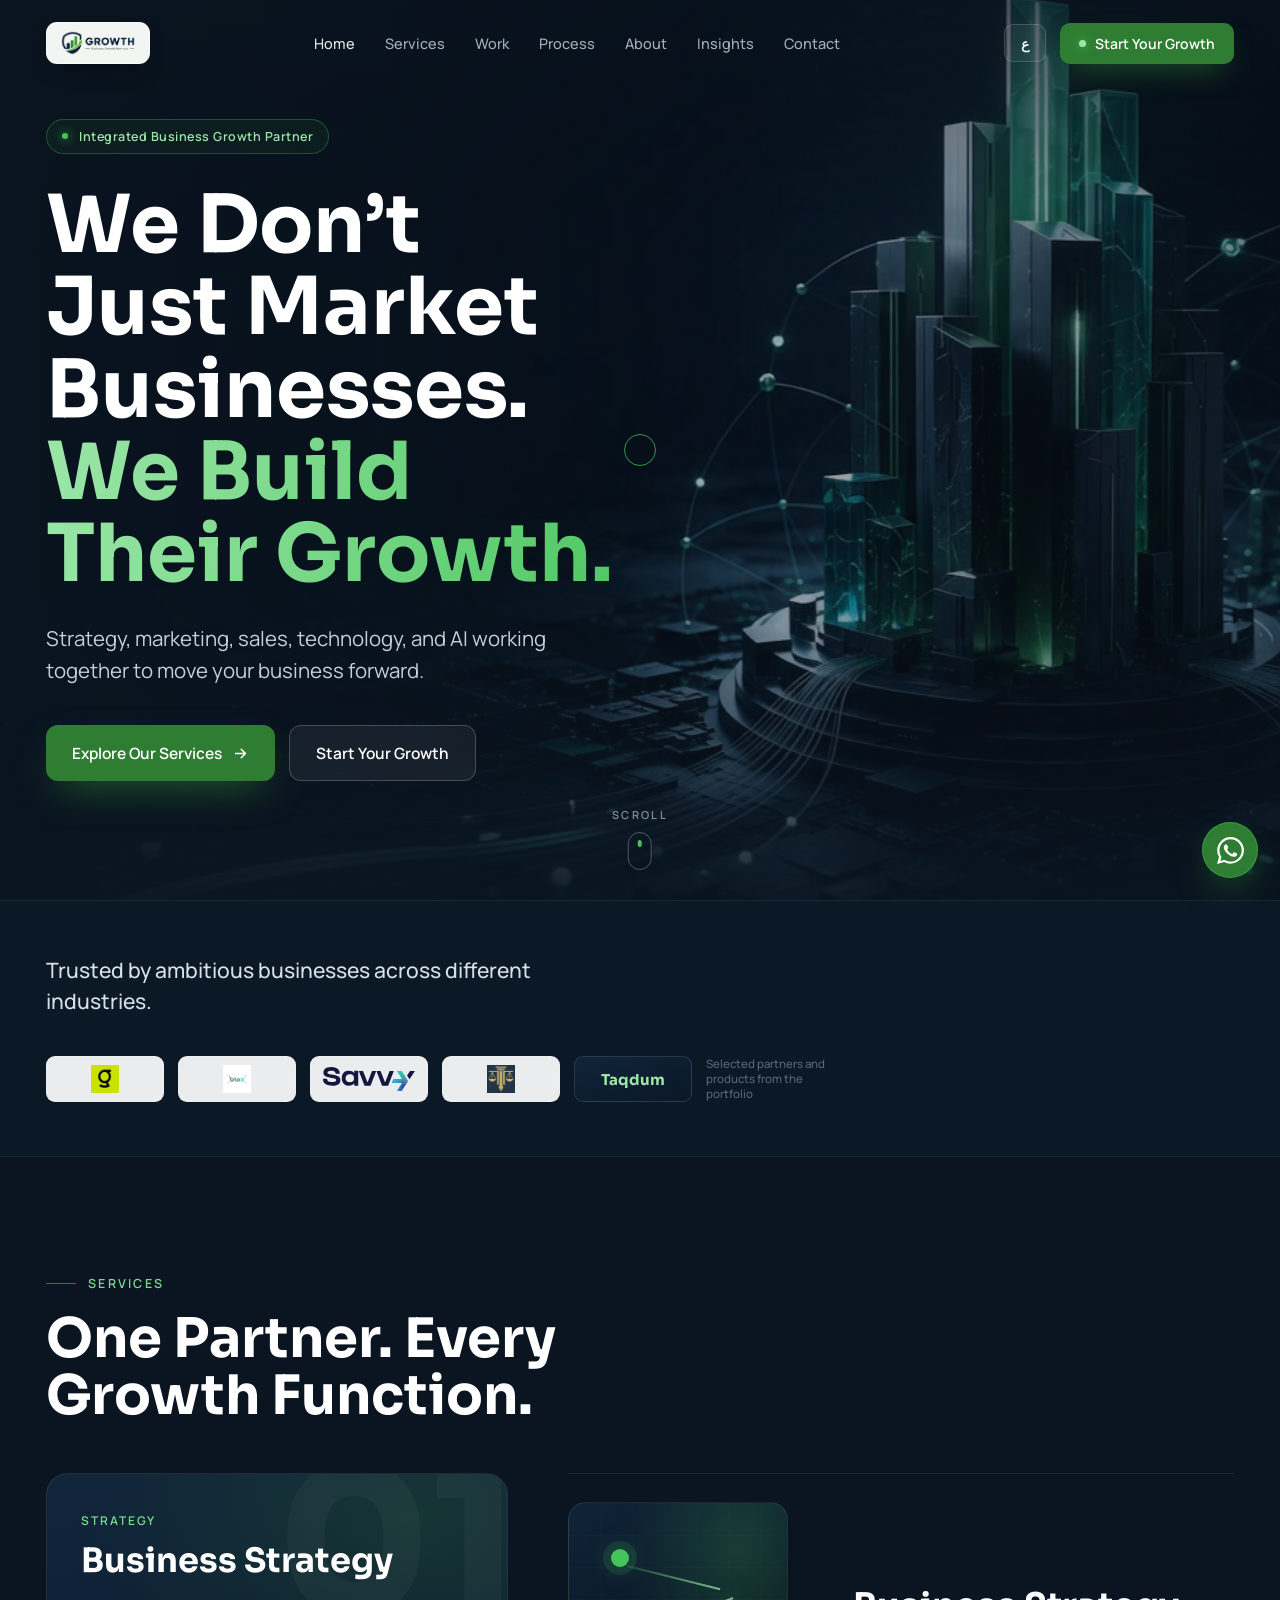
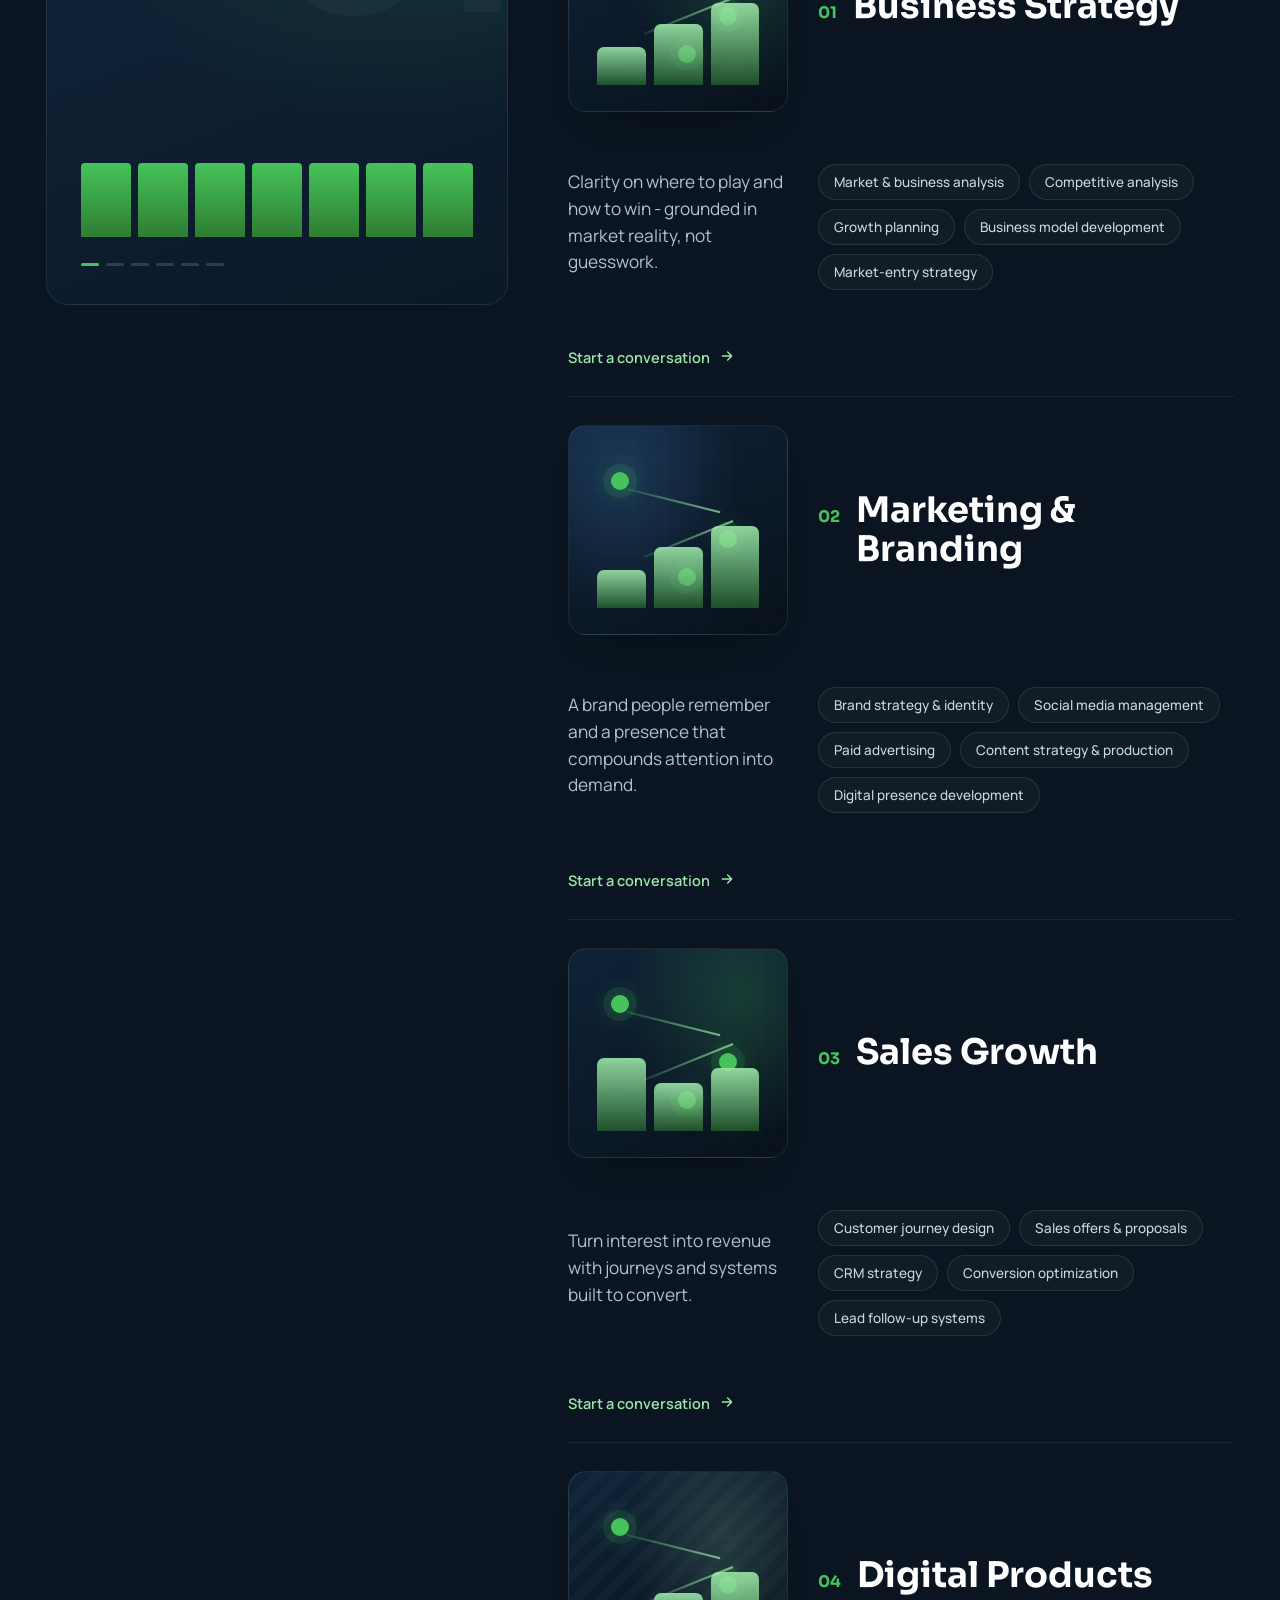
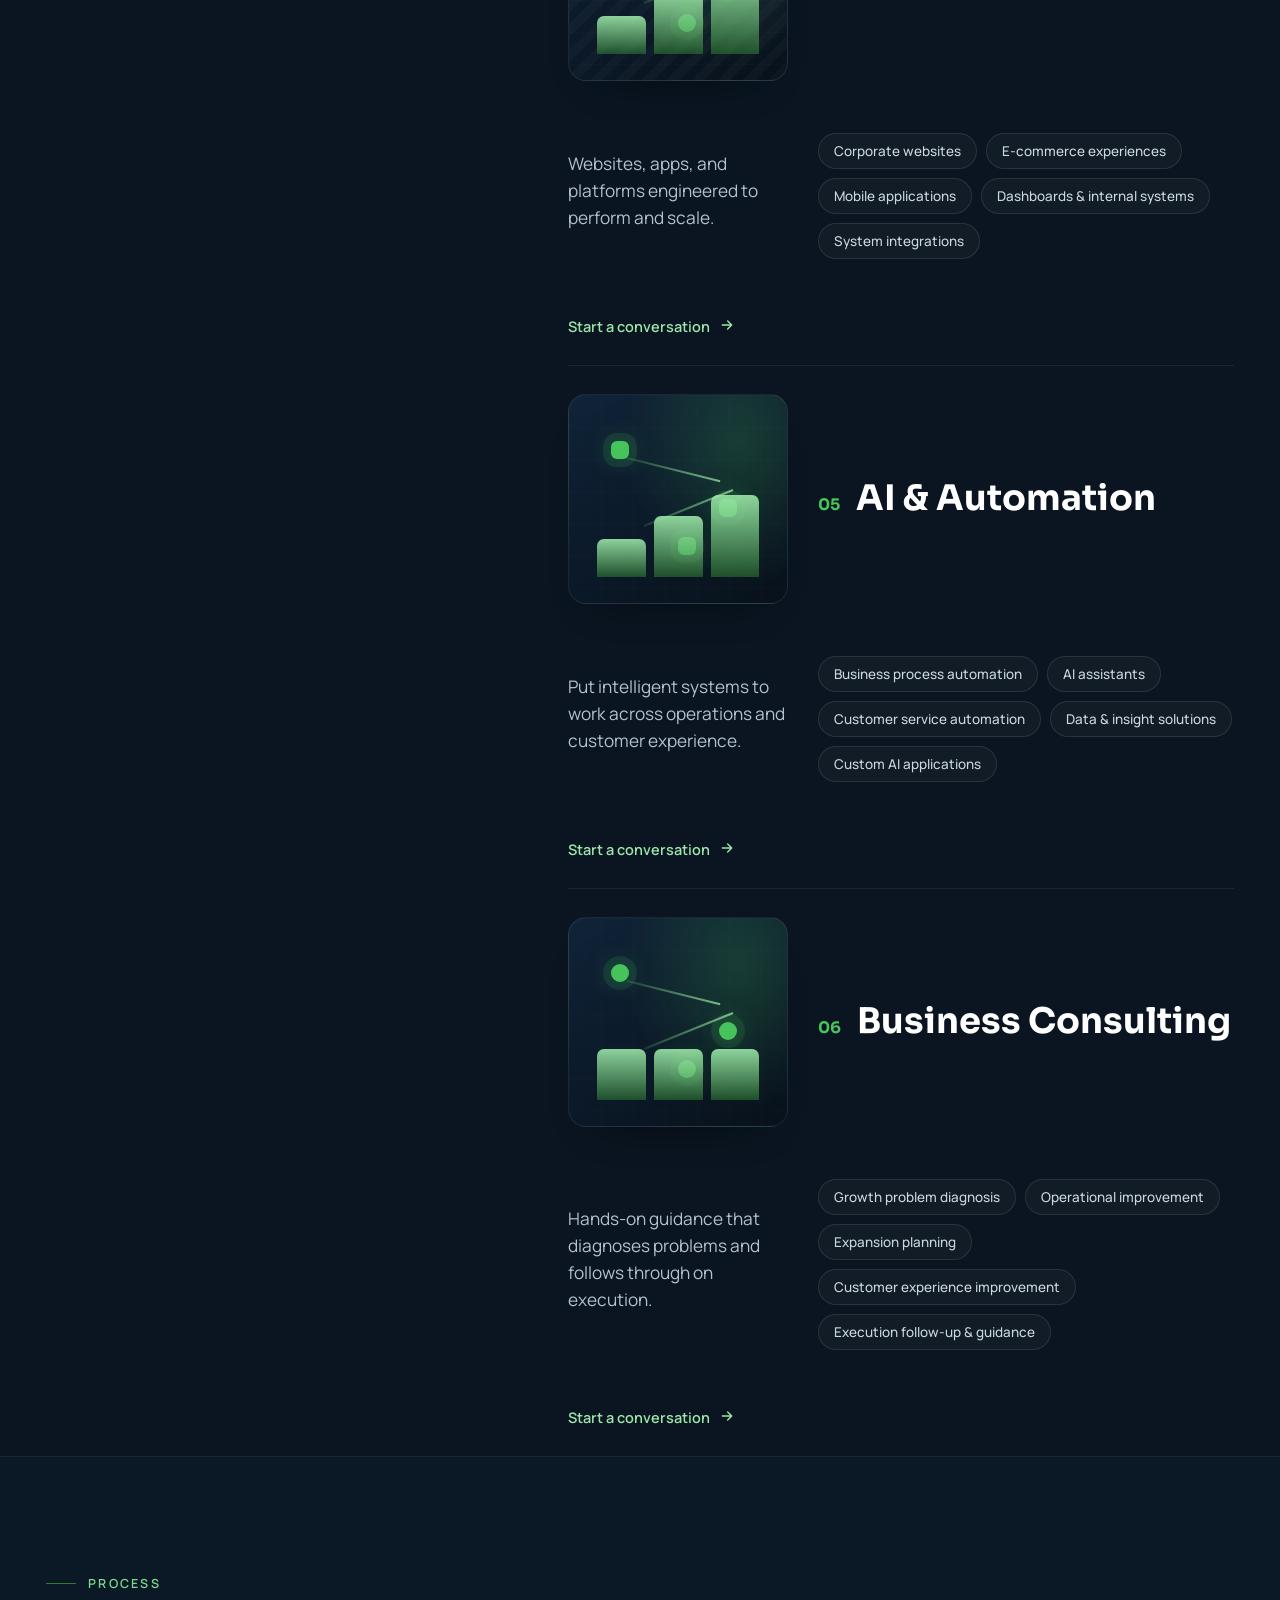
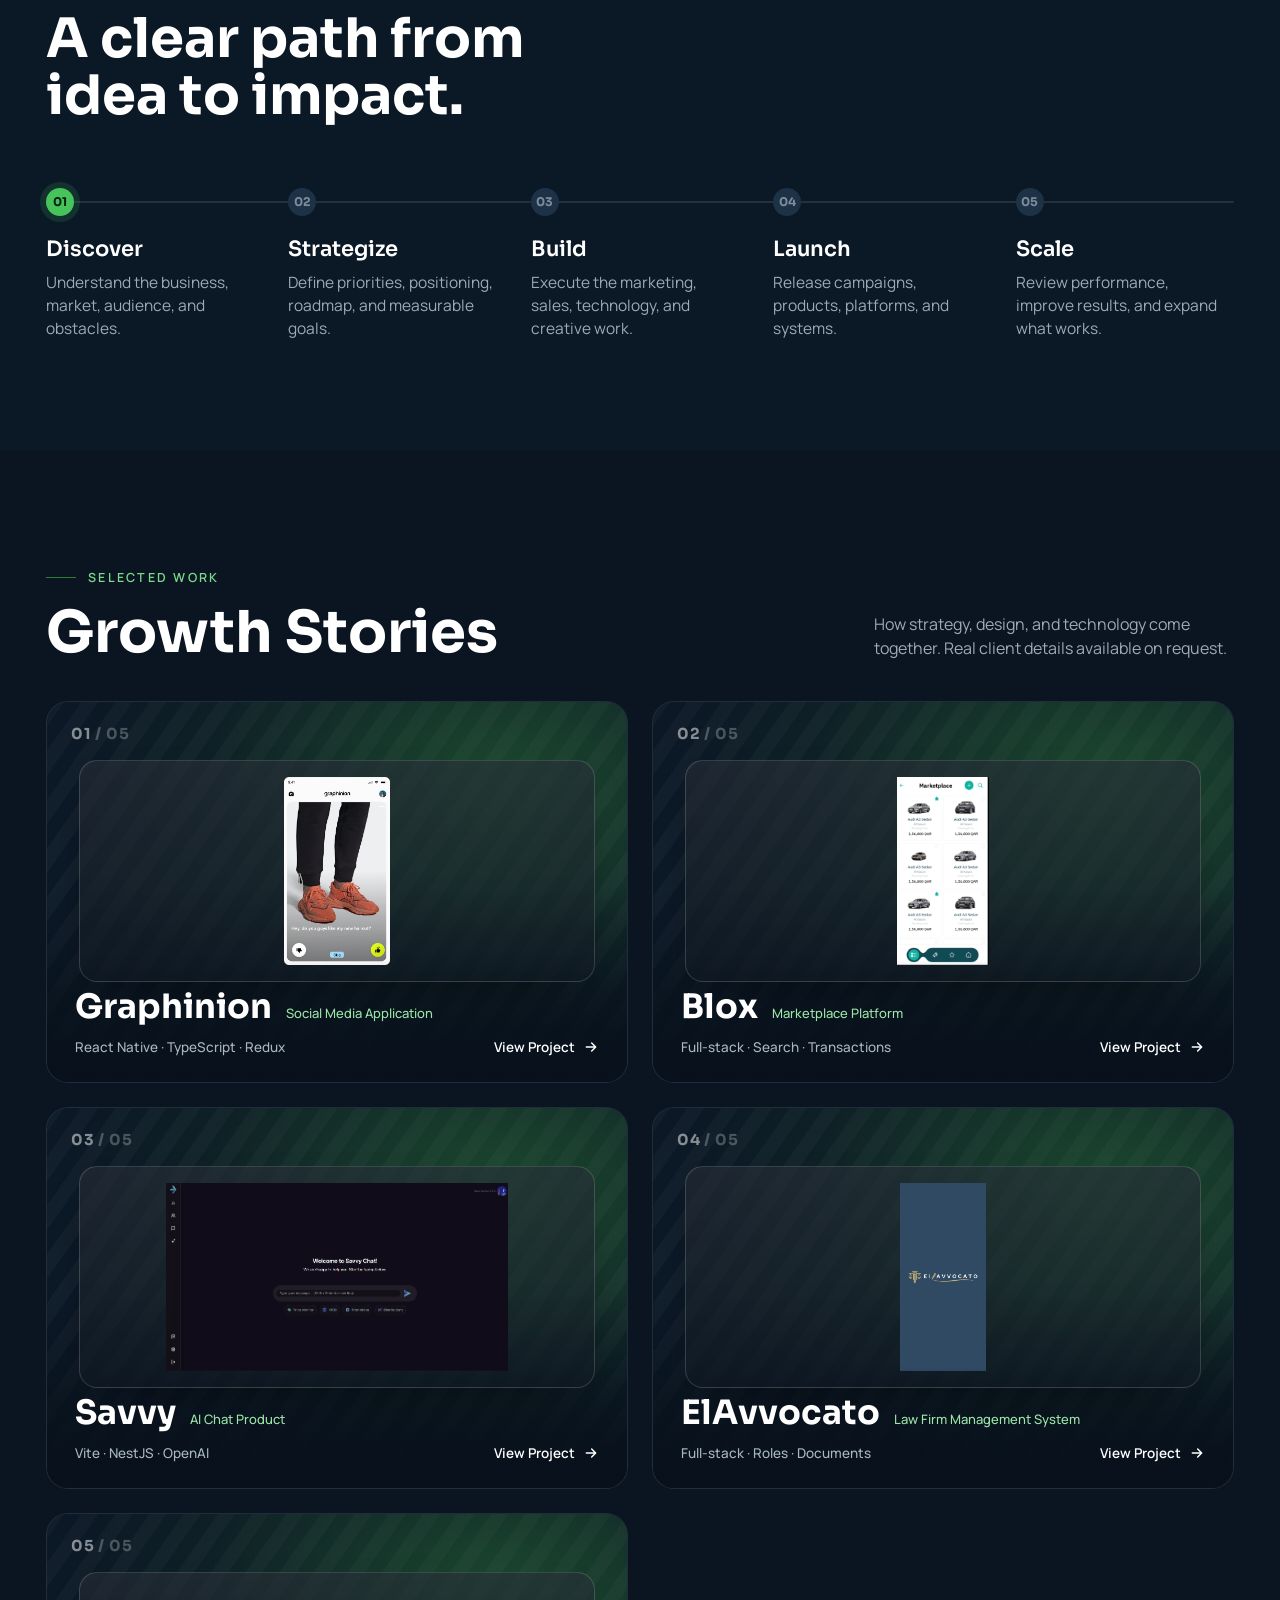
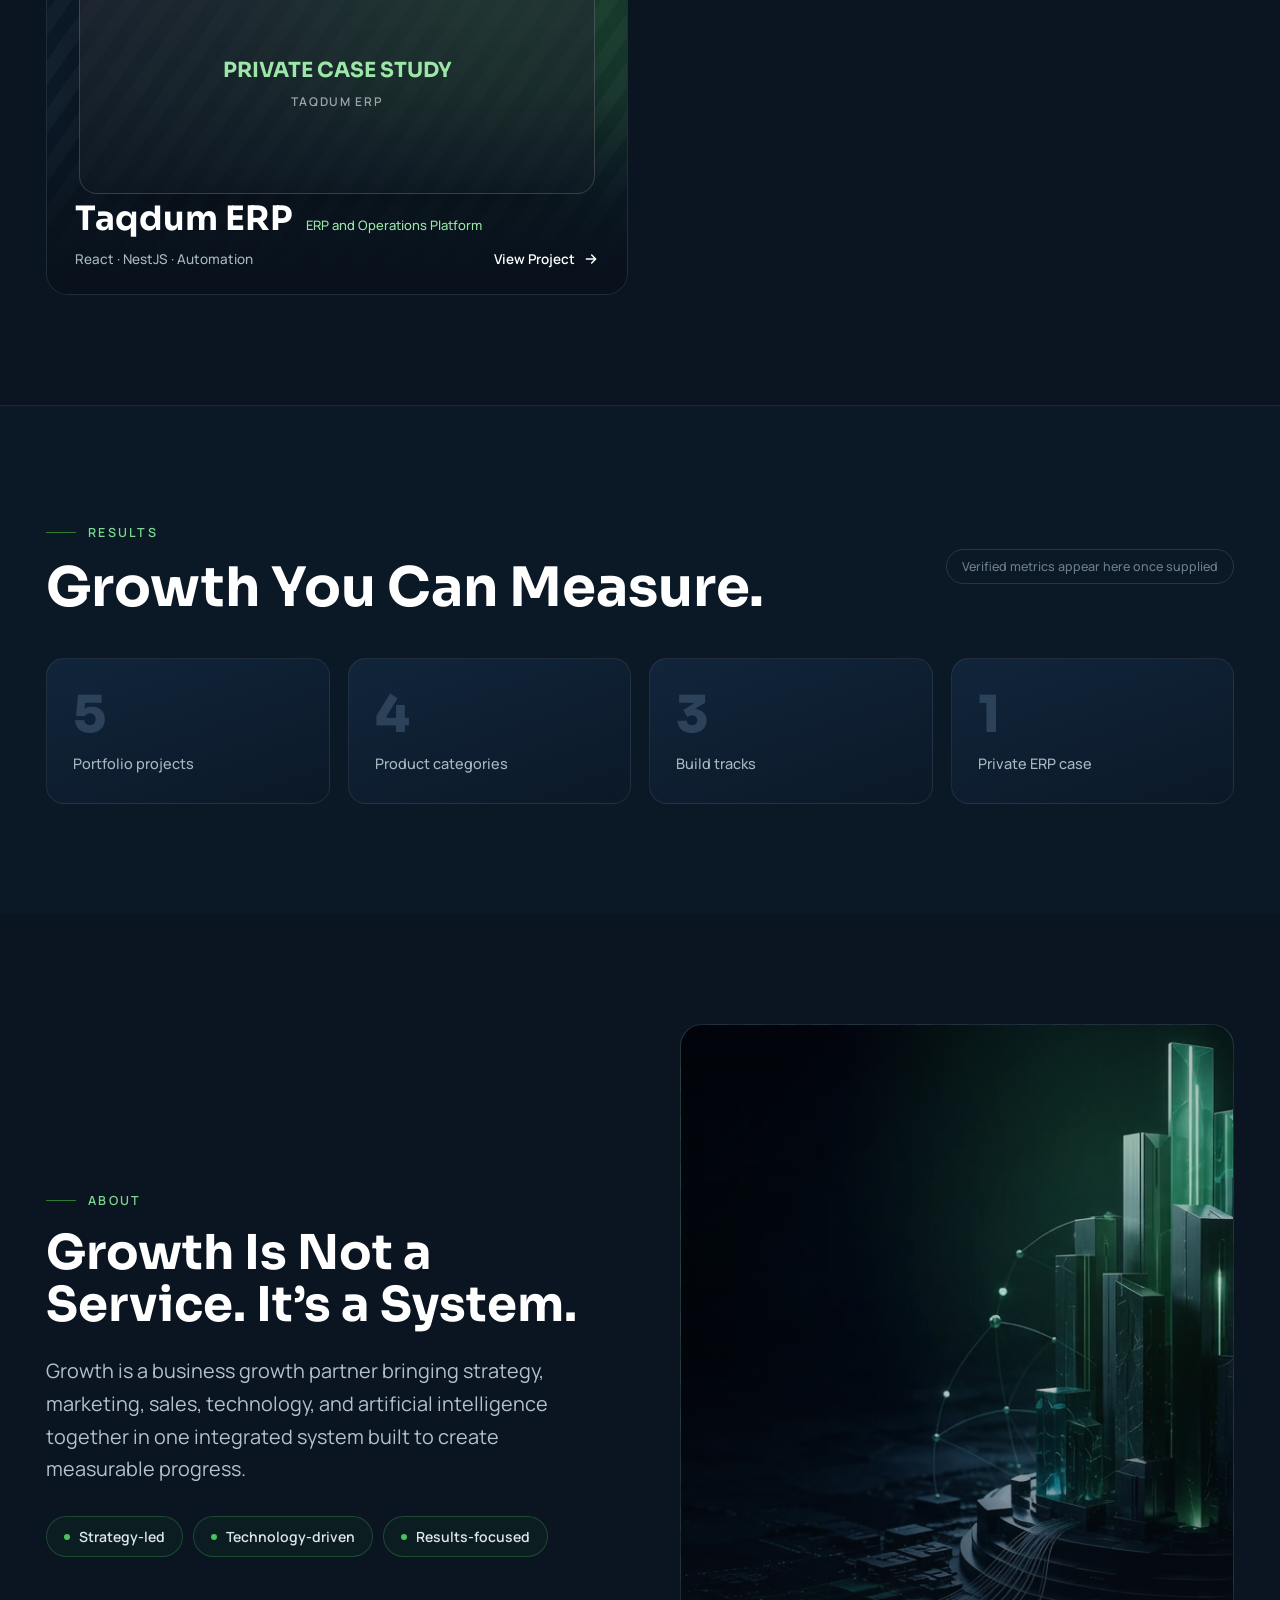
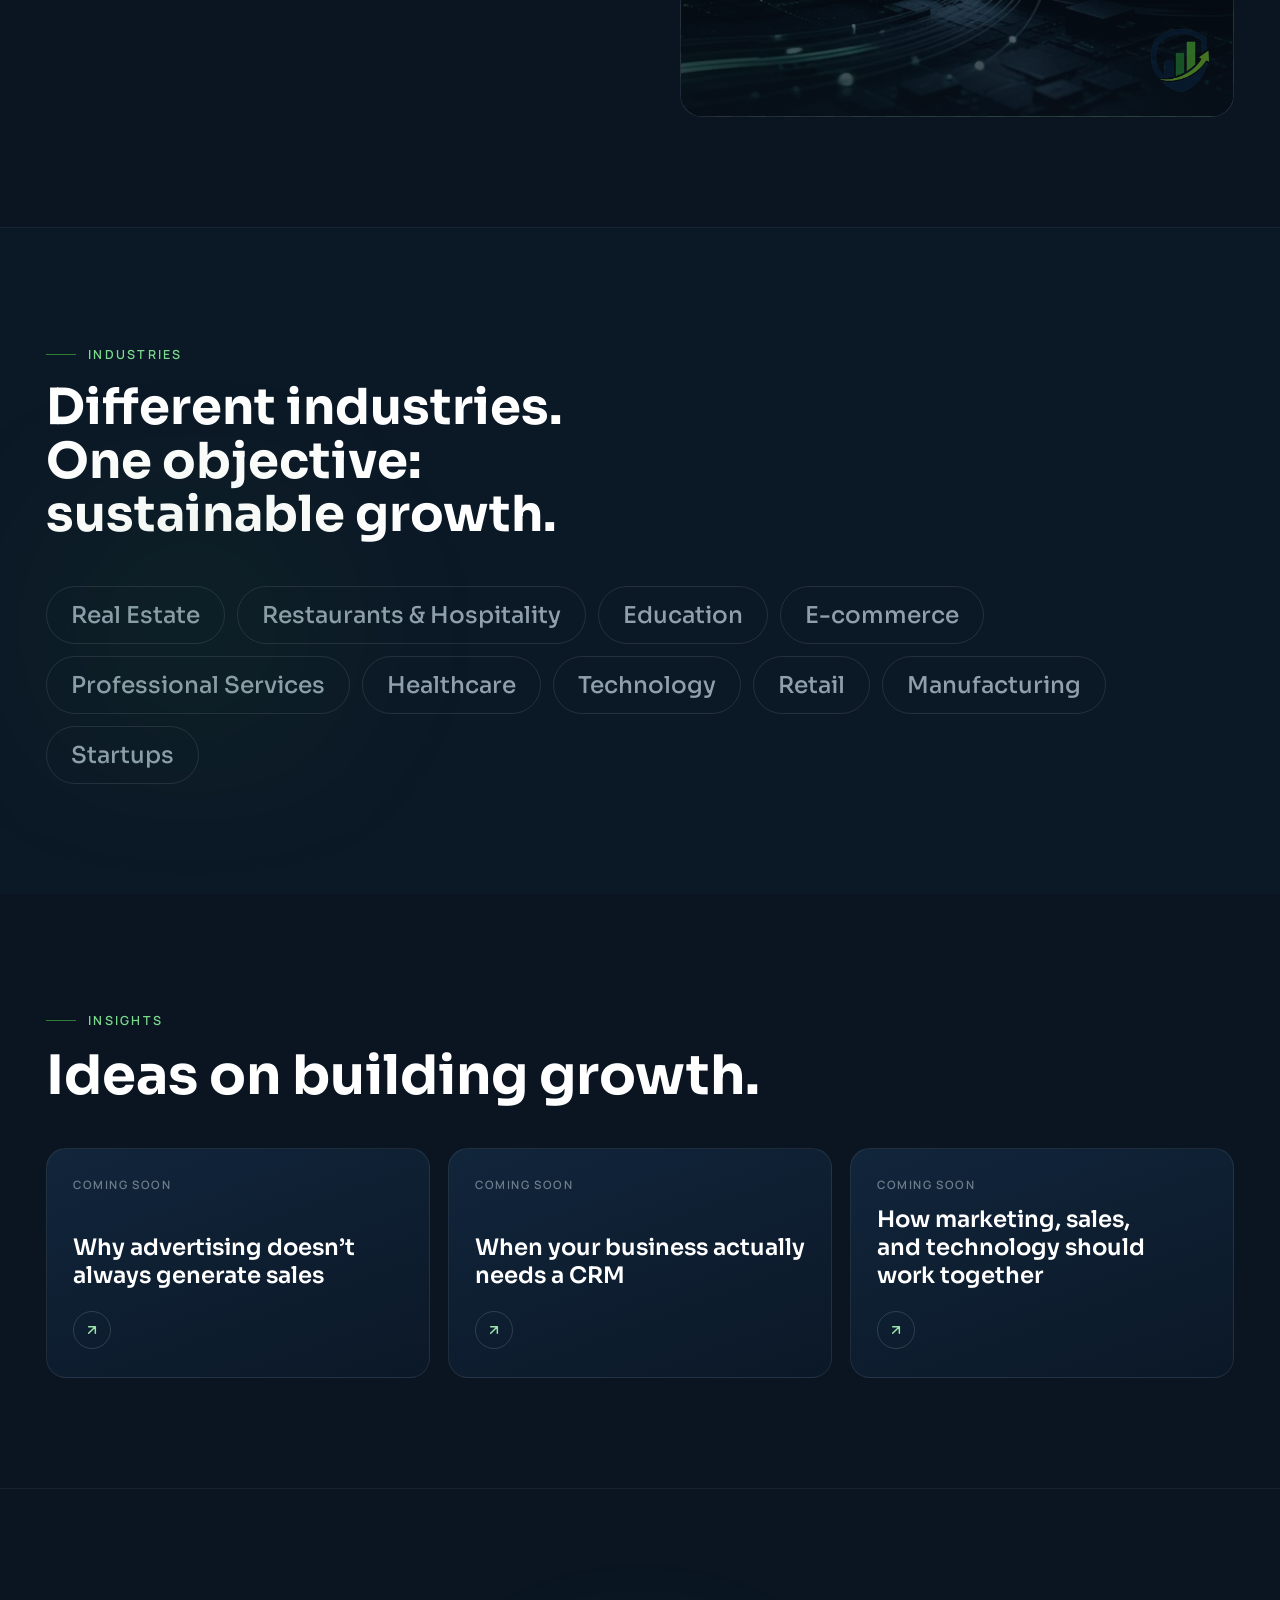
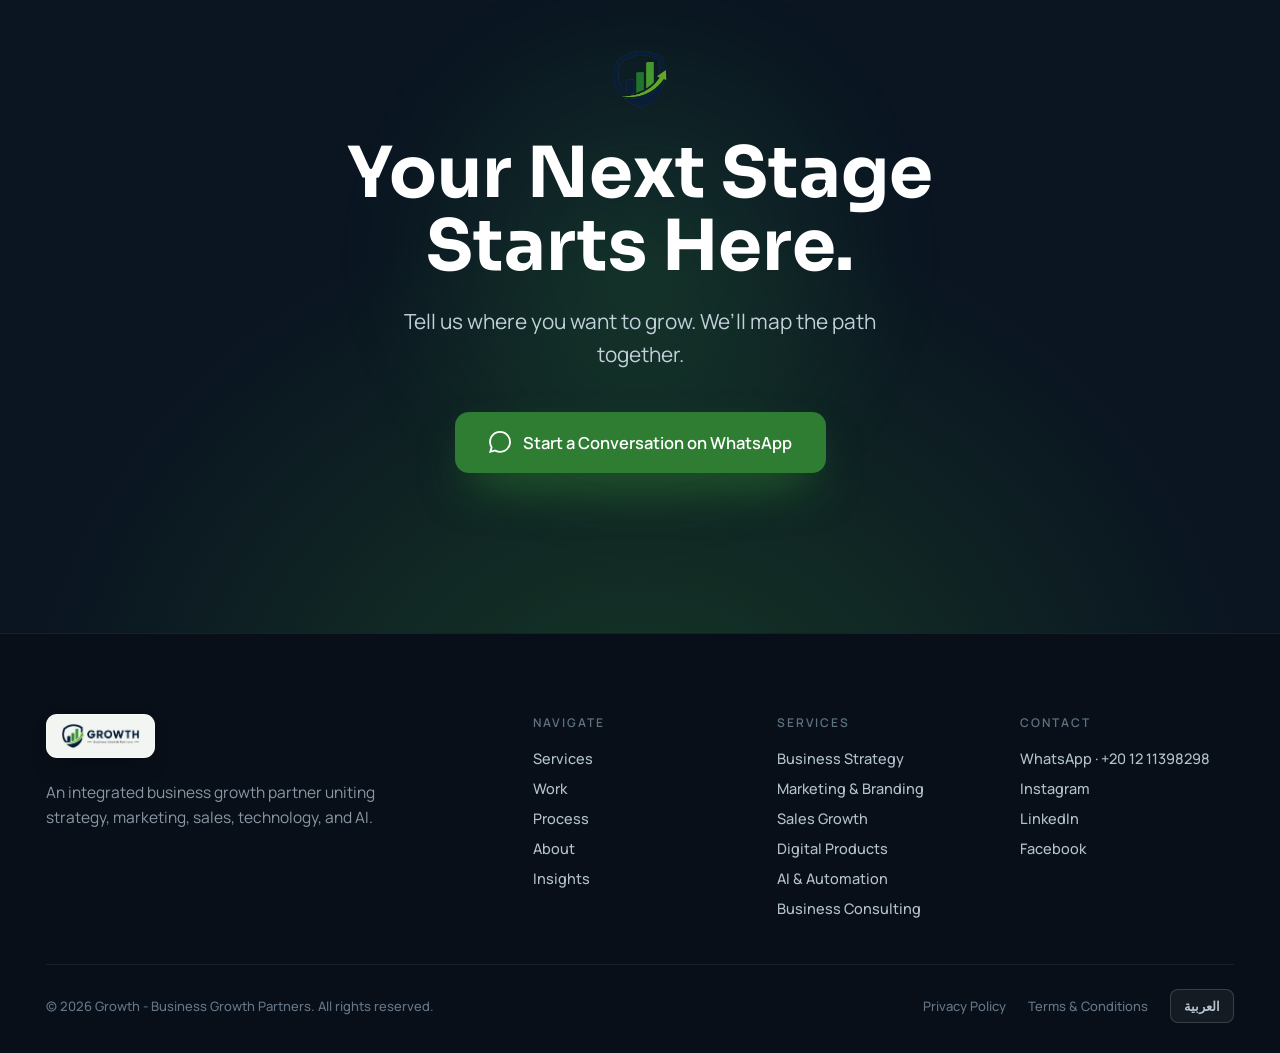
==== project/Growth Homepage.dc.html @ f91a0b5b "Initial commit: Growth website static homepage ready for Vercel deployment. Co-authored-by: Cursor <" ====
<!DOCTYPE html>
<html lang="en" dir="ltr">
<head>
  <meta charset="utf-8">
  <meta name="viewport" content="width=device-width, initial-scale=1">
  <meta name="description" content="Growth is an integrated business growth partner uniting strategy, marketing, sales, technology, and AI.">
  <title>Growth - Business Growth Partners</title>
  <link rel="preconnect" href="https://fonts.googleapis.com">
  <link rel="preconnect" href="https://fonts.gstatic.com" crossorigin>
  <link href="https://fonts.googleapis.com/css2?family=Sora:wght@400;500;600;700;800&family=Manrope:wght@400;500;600;700&family=IBM+Plex+Sans+Arabic:wght@400;500;600;700&display=swap" rel="stylesheet">
  <link rel="stylesheet" href="assets/growth-homepage.css">
  <script src="assets/growth-homepage.js" defer></script>
</head>
<body>
  <div id="top" class="site" data-screen-label="Growth - Home">
    <div class="cursor-ring" data-cursor-ring aria-hidden="true">
      <div class="cursor-dot" data-cursor-dot>
        <span class="cursor-label" data-cursor-label></span>
      </div>
    </div>

    <a class="whatsapp-float" href="https://wa.me/201211398298" target="_blank" rel="noopener" data-cursor data-magnetic aria-label="WhatsApp">
      <svg width="27" height="27" viewBox="0 0 24 24" fill="currentColor" aria-hidden="true"><path d="M.06 24l1.7-6.18a11.86 11.86 0 0 1-1.6-5.96C.16 5.32 5.5 0 12.06 0a11.82 11.82 0 0 1 8.42 3.49 11.76 11.76 0 0 1 3.48 8.39c0 6.55-5.34 11.88-11.9 11.88a11.93 11.93 0 0 1-5.7-1.45L.06 24Zm6.6-3.8c1.66.98 3.24 1.57 5.4 1.57 5.44 0 9.88-4.42 9.88-9.87 0-5.46-4.42-9.87-9.87-9.87S2.2 6.45 2.2 11.9c0 2.27.66 3.97 1.77 5.74l-1 3.66 3.7-1.1Zm11.36-5.29c-.07-.12-.27-.2-.56-.34-.3-.15-1.76-.87-2.03-.97-.27-.1-.47-.15-.66.15-.2.3-.76.96-.94 1.16-.17.2-.34.22-.64.07-.3-.15-1.26-.46-2.4-1.48-.88-.79-1.48-1.76-1.65-2.06-.18-.3-.02-.46.13-.6.13-.14.3-.34.44-.51.15-.18.2-.3.3-.5.1-.2.05-.37-.02-.52-.08-.15-.66-1.6-.9-2.18-.24-.58-.48-.5-.66-.5l-.56-.01c-.2 0-.51.07-.78.37s-1.02 1-1.02 2.43 1.04 2.82 1.19 3.02c.15.2 2.05 3.13 4.97 4.39.69.3 1.24.48 1.66.61.7.22 1.33.19 1.84.12.56-.09 1.76-.72 2-1.41.25-.7.25-1.29.17-1.41Z"/></svg>
    </a>

    <header class="site-nav" data-nav>
      <div class="nav-inner" data-nav-inner>
        <a class="brand-mark" href="#top" data-cursor aria-label="Growth home">
          <img src="assets/logo-horizontal.png" alt="Growth - Business Growth Partners">
        </a>
        <nav class="nav-links" data-nav-links aria-label="Primary navigation">
          <a href="#top" data-nav-link data-i18n="nav.home"></a>
          <a href="#services" data-nav-link data-i18n="nav.services"></a>
          <a href="#work" data-nav-link data-i18n="nav.work"></a>
          <a href="#process" data-nav-link data-i18n="nav.process"></a>
          <a href="#about" data-nav-link data-i18n="nav.about"></a>
          <a href="#insights" data-nav-link data-i18n="nav.insights"></a>
          <a href="#contact" data-nav-link data-i18n="nav.contact"></a>
        </nav>
        <div class="nav-actions">
          <button class="lang-button" type="button" data-lang-toggle data-cursor aria-label="Switch language"></button>
          <a class="nav-start" href="https://wa.me/201211398298" target="_blank" rel="noopener" data-nav-start data-cursor data-magnetic>
            <span aria-hidden="true"></span><span data-i18n="nav.start"></span>
          </a>
          <button class="burger" type="button" data-burger aria-label="Menu">
            <span></span>
            <span></span>
          </button>
        </div>
      </div>
    </header>

    <div class="mobile-drawer" data-drawer aria-hidden="true">
      <div class="drawer-head">
        <span class="drawer-logo"><img src="assets/logo-horizontal.png" alt="Growth"></span>
        <button class="drawer-close" type="button" data-close-menu aria-label="Close menu">&times;</button>
      </div>
      <nav class="drawer-links" aria-label="Mobile navigation">
        <a href="#top" data-close-on-click data-i18n="nav.home"></a>
        <a href="#services" data-close-on-click data-i18n="nav.services"></a>
        <a href="#work" data-close-on-click data-i18n="nav.work"></a>
        <a href="#process" data-close-on-click data-i18n="nav.process"></a>
        <a href="#about" data-close-on-click data-i18n="nav.about"></a>
        <a href="#insights" data-close-on-click data-i18n="nav.insights"></a>
        <a href="#contact" data-close-on-click data-i18n="nav.contact"></a>
      </nav>
      <a class="drawer-cta" href="https://wa.me/201211398298" target="_blank" rel="noopener" data-i18n="nav.start"></a>
    </div>

    <main>
      <section class="hero" aria-labelledby="hero-title">
        <div class="hero-bg" data-hero-bg>
          <video data-hero-video autoplay muted loop playsinline poster="assets/hero-poster.jpg">
            <source src="assets/hero.mp4" type="video/mp4">
          </video>
        </div>
        <div class="hero-shade hero-shade-side"></div>
        <div class="hero-shade hero-shade-depth"></div>
        <div class="container hero-content">
          <div class="hero-copy">
            <div class="eyebrow hero-eyebrow" data-reveal>
              <span aria-hidden="true"></span><span data-i18n="hero.eyebrow"></span>
            </div>
            <h1 id="hero-title" class="hero-title">
              <span data-reveal data-i18n="hero.h1a"></span>
              <span data-reveal data-delay="120" class="text-gradient" data-i18n="hero.h1b"></span>
            </h1>
            <p class="hero-sub" data-reveal data-delay="200" data-i18n="hero.sub"></p>
            <div class="hero-actions" data-reveal data-delay="300">
              <a class="button button-primary" href="#services" data-cursor data-magnetic>
                <span data-i18n="hero.cta1"></span>
                <svg class="arrow-icon" data-arrow width="17" height="17" viewBox="0 0 24 24" fill="none" stroke="currentColor" stroke-width="2.2" stroke-linecap="round" stroke-linejoin="round" aria-hidden="true"><path d="M5 12h14M13 6l6 6-6 6"/></svg>
              </a>
              <a class="button button-ghost" href="https://wa.me/201211398298" target="_blank" rel="noopener" data-cursor data-magnetic data-i18n="hero.cta2"></a>
            </div>
          </div>
        </div>
        <a class="scroll-hint" href="#trust" aria-label="Scroll">
          <span data-i18n="hero.scroll"></span>
          <span class="scroll-mouse" aria-hidden="true"><span></span></span>
        </a>
      </section>

      <section id="trust" class="trust-band">
        <div class="container trust-inner">
          <p data-reveal data-i18n="trust.line"></p>
          <div class="trust-logos" data-reveal data-partner-list>
            <span data-i18n="trust.note"></span>
          </div>
        </div>
      </section>

      <section id="services" class="section services-section" aria-labelledby="services-title">
        <div class="container">
          <div class="section-kicker" data-reveal>
            <span></span><span data-i18n="serv.eyebrow"></span>
          </div>
          <h2 id="services-title" class="section-title section-title-wide" data-reveal data-i18n="serv.title"></h2>
        </div>
        <div class="container services-grid" data-serv-grid>
          <aside class="service-sticky" data-serv-sticky aria-hidden="true">
            <div class="service-display">
              <div class="service-display-glow"></div>
              <div class="service-display-num" data-serv-num>01</div>
              <div class="service-display-content">
                <span data-serv-tag>Strategy</span>
                <h3 data-serv-name>Business Strategy</h3>
                <div class="equalizer" aria-hidden="true">
                  <span></span><span></span><span></span><span></span><span></span><span></span><span></span>
                </div>
                <div class="service-dots" data-serv-dots></div>
              </div>
            </div>
          </aside>
          <div class="service-list" data-service-list></div>
        </div>
      </section>

      <section id="process" class="section process-section" aria-labelledby="process-title">
        <div class="container">
          <div class="section-kicker" data-reveal>
            <span></span><span data-i18n="proc.eyebrow"></span>
          </div>
          <h2 id="process-title" class="section-title process-title" data-reveal data-i18n="proc.title"></h2>
          <div class="process-map">
            <div class="process-line" data-proc-line></div>
            <div class="process-line process-line-fill" data-proc-line data-proc-fill></div>
            <div class="process-track" data-proc-track data-process-list></div>
          </div>
        </div>
      </section>

      <section id="work" class="work-section" data-port aria-labelledby="work-title">
        <div class="work-pin" data-port-pin>
          <div class="container work-head">
            <div data-reveal>
              <div class="section-kicker">
                <span></span><span data-i18n="port.eyebrow"></span>
              </div>
              <h2 id="work-title" class="section-title" data-i18n="port.title"></h2>
            </div>
            <p data-reveal data-i18n="port.intro"></p>
          </div>
          <div class="work-track" data-port-track data-project-list></div>
        </div>
      </section>

      <section class="section results-section" aria-labelledby="results-title">
        <div class="container">
          <div class="results-head" data-reveal>
            <div>
              <div class="section-kicker">
                <span></span><span data-i18n="res.eyebrow"></span>
              </div>
              <h2 id="results-title" class="section-title" data-i18n="res.title"></h2>
            </div>
            <span class="metrics-note" data-i18n="res.note"></span>
          </div>
          <div class="metrics-grid" data-metrics-list></div>
        </div>
      </section>

      <section id="about" class="section about-section" aria-labelledby="about-title">
        <div class="container about-grid">
          <div data-reveal>
            <div class="section-kicker">
              <span></span><span data-i18n="about.eyebrow"></span>
            </div>
            <h2 id="about-title" class="section-title about-title" data-i18n="about.title"></h2>
            <p class="about-copy" data-i18n="about.para"></p>
            <div class="pillars" data-pillars-list></div>
          </div>
          <div class="about-media" data-reveal>
            <img class="about-photo" src="assets/hero-poster.jpg" alt="Growth business systems visualization">
            <div class="about-photo-shade"></div>
            <img class="about-photo-mark" src="assets/logo-icon.png" alt="" aria-hidden="true">
          </div>
        </div>
      </section>

      <section class="section industries-section" aria-labelledby="industries-title">
        <div class="industry-glow" data-ind-glow aria-hidden="true"></div>
        <div class="container">
          <div class="section-kicker" data-reveal>
            <span></span><span data-i18n="ind.eyebrow"></span>
          </div>
          <h2 id="industries-title" class="section-title industries-title" data-reveal data-i18n="ind.title"></h2>
          <div class="industry-list" data-industries-list></div>
        </div>
      </section>

      <section id="insights" class="section insights-section" aria-labelledby="insights-title">
        <div class="container">
          <div class="section-kicker" data-reveal>
            <span></span><span data-i18n="ins.eyebrow"></span>
          </div>
          <h2 id="insights-title" class="section-title insights-title" data-reveal data-i18n="ins.title"></h2>
          <div class="insights-grid" data-insights-list></div>
        </div>
      </section>

      <section id="contact" class="section final-cta" aria-labelledby="contact-title">
        <div class="cta-depth"></div>
        <div class="cta-glow" data-cta-glow aria-hidden="true"></div>
        <div class="container cta-inner">
          <img data-reveal src="assets/logo-icon.png" alt="Growth">
          <h2 id="contact-title" data-reveal data-i18n="cta.title"></h2>
          <p data-reveal data-i18n="cta.sub"></p>
          <div class="cta-action" data-reveal>
            <a class="button button-primary button-large" href="https://wa.me/201211398298" target="_blank" rel="noopener" data-cursor data-magnetic>
              <svg width="22" height="22" viewBox="0 0 24 24" fill="currentColor" aria-hidden="true"><path d="M.06 24l1.7-6.18a11.86 11.86 0 0 1-1.6-5.96C.16 5.32 5.5 0 12.06 0a11.82 11.82 0 0 1 8.42 3.49 11.76 11.76 0 0 1 3.48 8.39c0 6.55-5.34 11.88-11.9 11.88a11.93 11.93 0 0 1-5.7-1.45L.06 24Zm6.6-3.8c1.66.98 3.24 1.57 5.4 1.57 5.44 0 9.88-4.42 9.88-9.87 0-5.46-4.42-9.87-9.87-9.87S2.2 6.45 2.2 11.9c0 2.27.66 3.97 1.77 5.74l-1 3.66 3.7-1.1Z"/></svg>
              <span data-i18n="cta.btn"></span>
            </a>
          </div>
        </div>
      </section>
    </main>

    <footer class="site-footer">
      <div class="container">
        <div class="footer-grid">
          <div class="footer-brand">
            <span><img src="assets/logo-horizontal.png" alt="Growth - Business Growth Partners"></span>
            <p data-i18n="foot.statement"></p>
          </div>
          <div>
            <h4 data-i18n="foot.navTitle"></h4>
            <div class="footer-links">
              <a href="#services" data-i18n="nav.services"></a>
              <a href="#work" data-i18n="nav.work"></a>
              <a href="#process" data-i18n="nav.process"></a>
              <a href="#about" data-i18n="nav.about"></a>
              <a href="#insights" data-i18n="nav.insights"></a>
            </div>
          </div>
          <div>
            <h4 data-i18n="foot.servTitle"></h4>
            <div class="footer-links" data-footer-services></div>
          </div>
          <div>
            <h4 data-i18n="foot.contactTitle"></h4>
            <div class="footer-links">
              <a href="https://wa.me/201211398298" target="_blank" rel="noopener" data-contact-whatsapp></a>
              <a href="[INSTAGRAM_URL]" data-i18n="foot.ig"></a>
              <a href="[LINKEDIN_URL]" data-i18n="foot.li"></a>
              <a href="[FACEBOOK_URL]" data-i18n="foot.fb"></a>
            </div>
          </div>
        </div>
        <div class="footer-bottom">
          <span data-i18n="foot.rights"></span>
          <div>
            <a href="#" data-i18n="foot.privacy"></a>
            <a href="#" data-i18n="foot.terms"></a>
            <button class="footer-lang" type="button" data-lang-toggle-secondary data-cursor></button>
          </div>
        </div>
      </div>
    </footer>
  </div>
</body>
</html>
---- project/assets/growth-homepage.css ----
:root {
  --bg: #0a1521;
  --bg-2: #0b1826;
  --bg-3: #080f18;
  --panel: #11253b;
  --panel-deep: #0b1827;
  --text: #eaf1f5;
  --white: #ffffff;
  --muted: #b3c2cd;
  --soft: #8fa0ac;
  --line: rgba(255, 255, 255, .08);
  --green: #2e7d32;
  --green-bright: #46c35a;
  --green-soft: #9be6a8;
  --display: "Sora", sans-serif;
  --body: "Manrope", sans-serif;
}

* {
  box-sizing: border-box;
}

html {
  scroll-behavior: smooth;
}

body {
  margin: 0;
  background: var(--bg);
  color: var(--text);
  font-family: var(--body);
  -webkit-font-smoothing: antialiased;
  text-rendering: optimizeLegibility;
  overflow-x: hidden;
}

body.menu-open {
  overflow: hidden;
}

img,
video {
  display: block;
  max-width: 100%;
}

a {
  color: inherit;
  text-decoration: none;
}

button {
  font-family: inherit;
  cursor: pointer;
}

::selection {
  background: rgba(70, 195, 90, .32);
  color: var(--white);
}

::-webkit-scrollbar {
  width: 10px;
  height: 10px;
}

::-webkit-scrollbar-track {
  background: var(--bg);
}

::-webkit-scrollbar-thumb {
  background: #1d3247;
  border-radius: 10px;
}

:focus-visible {
  outline: 2px solid var(--green-bright);
  outline-offset: 3px;
  border-radius: 4px;
}

.site {
  min-height: 100vh;
  background: var(--bg);
  color: var(--text);
  direction: inherit;
  position: relative;
  overflow: hidden;
}

.container {
  width: min(100%, 1280px);
  margin: 0 auto;
  padding-inline: 46px;
}

.cursor-ring {
  position: fixed;
  z-index: 9999;
  top: 0;
  left: 0;
  pointer-events: none;
  display: none;
  will-change: transform;
}

.cursor-dot {
  position: absolute;
  width: 32px;
  height: 32px;
  border: 1px solid rgba(70, 195, 90, .75);
  border-radius: 50%;
  transform: translate(-50%, -50%);
  transition: width .26s cubic-bezier(.2, .8, .3, 1), height .26s cubic-bezier(.2, .8, .3, 1), background .26s, border-color .26s;
}

.cursor-label {
  position: absolute;
  inset: 0;
  display: flex;
  align-items: center;
  justify-content: center;
  font: 600 9.5px var(--body);
  letter-spacing: .12em;
  text-transform: uppercase;
  color: #06210d;
  opacity: 0;
  transition: opacity .2s;
}

.whatsapp-float {
  position: fixed;
  z-index: 120;
  inset-inline-end: 22px;
  bottom: 22px;
  width: 56px;
  height: 56px;
  border-radius: 50%;
  background: var(--green);
  display: flex;
  align-items: center;
  justify-content: center;
  color: var(--white);
  box-shadow: 0 14px 34px -10px rgba(46, 125, 50, .7), 0 0 0 1px rgba(70, 195, 90, .4) inset;
}

.site-nav {
  position: fixed;
  top: 0;
  left: 0;
  right: 0;
  z-index: 100;
  border-bottom: 1px solid transparent;
  transition: background .4s, backdrop-filter .4s, border-color .4s, box-shadow .4s, padding .35s;
  padding: 22px 0;
}

.site-nav.is-scrolled {
  background: rgba(9, 18, 28, .7);
  backdrop-filter: blur(18px) saturate(150%);
  -webkit-backdrop-filter: blur(18px) saturate(150%);
  border-bottom-color: rgba(255, 255, 255, .08);
  box-shadow: 0 14px 50px -24px rgba(0, 0, 0, .9);
  padding: 12px 0;
}

.nav-inner {
  width: 100%;
  max-width: 1280px;
  margin: 0 auto;
  padding-inline: 46px;
  display: flex;
  align-items: center;
  justify-content: space-between;
  gap: 24px;
  transition: max-width .35s;
}

.site-nav.is-scrolled .nav-inner {
  max-width: 1160px;
}

.brand-mark,
.drawer-logo,
.footer-brand > span {
  display: inline-flex;
  align-items: center;
  background: #f2f5f2;
  border: 1px solid rgba(255, 255, 255, .45);
  border-radius: 11px;
  padding: 7px 13px;
  box-shadow: 0 10px 26px -14px rgba(0, 0, 0, .75);
}

.brand-mark img {
  height: 26px;
  width: auto;
}

.nav-links {
  display: flex;
  align-items: center;
  gap: 30px;
  font: 500 14.5px var(--body);
}

.nav-links a {
  color: #c6d2db;
  opacity: .82;
  transition: color .2s, opacity .2s;
}

.nav-links a:hover,
.nav-links a.is-active {
  color: var(--text);
  opacity: .96;
}

.nav-actions {
  display: flex;
  align-items: center;
  gap: 14px;
  flex-shrink: 0;
}

.lang-button,
.footer-lang {
  background: rgba(255, 255, 255, .05);
  border: 1px solid rgba(255, 255, 255, .16);
  color: var(--text);
  border-radius: 9px;
  font-weight: 600;
  transition: background .2s, border-color .2s;
}

.lang-button {
  width: 42px;
  height: 38px;
  font-size: 14px;
}

.lang-button:hover,
.footer-lang:hover {
  background: rgba(255, 255, 255, .1);
  border-color: rgba(70, 195, 90, .45);
}

.nav-start {
  display: inline-flex;
  align-items: center;
  gap: 9px;
  background: var(--green);
  color: var(--white);
  border-radius: 10px;
  padding: 11px 19px;
  font: 600 14px var(--body);
  box-shadow: 0 12px 30px -12px rgba(46, 125, 50, .85);
}

.nav-start > span:first-child {
  width: 7px;
  height: 7px;
  border-radius: 50%;
  background: var(--green-soft);
  box-shadow: 0 0 10px var(--green-bright);
  animation: ghGlow 2.4s infinite;
}

.burger {
  display: none;
  width: 42px;
  height: 38px;
  border-radius: 9px;
  background: rgba(255, 255, 255, .05);
  border: 1px solid rgba(255, 255, 255, .16);
  align-items: center;
  justify-content: center;
  flex-direction: column;
  gap: 4px;
}

.burger span {
  width: 17px;
  height: 1.6px;
  background: var(--text);
  display: block;
}

.mobile-drawer {
  position: fixed;
  inset: 0;
  z-index: 130;
  background: rgba(8, 17, 27, .96);
  backdrop-filter: blur(20px);
  -webkit-backdrop-filter: blur(20px);
  display: flex;
  flex-direction: column;
  padding: 26px 40px;
  opacity: 0;
  visibility: hidden;
  transition: opacity .35s, visibility .35s;
}

.mobile-drawer.is-open {
  opacity: 1;
  visibility: visible;
}

.drawer-head {
  display: flex;
  align-items: center;
  justify-content: space-between;
}

.drawer-logo img {
  height: 24px;
}

.drawer-close {
  width: 44px;
  height: 44px;
  border-radius: 10px;
  background: rgba(255, 255, 255, .06);
  border: 1px solid rgba(255, 255, 255, .16);
  color: var(--text);
  font-size: 26px;
  font-weight: 300;
  line-height: 1;
}

.drawer-links {
  display: flex;
  flex-direction: column;
  gap: 4px;
  margin-top: 30px;
  font: 600 26px var(--display);
}

.drawer-links a {
  padding: 13px 0;
  border-bottom: 1px solid rgba(255, 255, 255, .07);
}

.drawer-cta {
  margin-top: 26px;
  display: inline-flex;
  align-items: center;
  justify-content: center;
  background: var(--green);
  color: var(--white);
  border-radius: 12px;
  padding: 16px;
  font: 600 16px var(--body);
}

.hero {
  position: relative;
  min-height: 100vh;
  display: flex;
  align-items: center;
  overflow: hidden;
}

.hero-bg {
  position: absolute;
  inset: 0;
  z-index: 0;
  will-change: transform;
}

.hero-bg video {
  width: 100%;
  height: 100%;
  object-fit: cover;
}

.hero-shade {
  position: absolute;
  inset: 0;
  z-index: 1;
  pointer-events: none;
}

.hero-shade-side {
  background: linear-gradient(90deg, rgba(10, 21, 33, .94) 0%, rgba(10, 21, 33, .78) 30%, rgba(10, 21, 33, .32) 56%, rgba(10, 21, 33, .5) 100%);
}

.hero-shade-depth {
  background: linear-gradient(to bottom, rgba(10, 21, 33, .55) 0%, rgba(10, 21, 33, 0) 22%, rgba(10, 21, 33, 0) 65%, rgba(10, 21, 33, .9) 100%);
}

.hero-content {
  position: relative;
  z-index: 2;
  width: 100%;
}

.hero-copy {
  max-width: 660px;
  margin-inline-end: auto;
  text-align: start;
}

.eyebrow,
.section-kicker {
  display: inline-flex;
  align-items: center;
  gap: 11px;
}

.hero-eyebrow {
  padding: 8px 15px;
  border: 1px solid rgba(70, 195, 90, .32);
  background: rgba(46, 125, 50, .1);
  border-radius: 100px;
  font: 600 12.5px var(--body);
  letter-spacing: .04em;
  color: var(--green-soft);
  margin-bottom: 30px;
}

.hero-eyebrow span:first-child {
  width: 6px;
  height: 6px;
  border-radius: 50%;
  background: var(--green-bright);
  box-shadow: 0 0 10px var(--green-bright);
}

.hero-title,
.section-title,
.final-cta h2 {
  font-family: var(--display);
  font-weight: 700;
  color: var(--white);
  margin: 0;
}

.hero-title {
  font-size: 5rem;
  line-height: 1.03;
  text-wrap: balance;
}

.hero-title span {
  display: block;
}

.text-gradient {
  color: #7bd98c;
  background: linear-gradient(100deg, var(--green-soft), var(--green-bright));
  -webkit-background-clip: text;
  background-clip: text;
  -webkit-text-fill-color: transparent;
}

.hero-sub {
  margin: 26px 0 0;
  font-size: 1.28rem;
  line-height: 1.6;
  color: #c2d0da;
  max-width: 540px;
}

.hero-actions {
  display: flex;
  flex-wrap: wrap;
  gap: 14px;
  margin-top: 38px;
}

.button {
  display: inline-flex;
  align-items: center;
  justify-content: center;
  gap: 10px;
  border-radius: 12px;
  padding: 16px 26px;
  font: 600 15.5px var(--body);
  min-height: 54px;
}

.button-primary {
  background: var(--green);
  color: var(--white);
  box-shadow: 0 16px 40px -14px rgba(46, 125, 50, .85);
}

.button-ghost {
  background: rgba(255, 255, 255, .06);
  border: 1px solid rgba(255, 255, 255, .2);
  color: var(--white);
  backdrop-filter: blur(8px);
}

.button-large {
  border-radius: 14px;
  padding: 19px 34px;
  font-size: 16.5px;
  gap: 12px;
  box-shadow: 0 22px 50px -16px rgba(46, 125, 50, .9);
}

.scroll-hint {
  position: absolute;
  z-index: 2;
  bottom: 30px;
  left: 50%;
  transform: translateX(-50%);
  display: flex;
  flex-direction: column;
  align-items: center;
  gap: 10px;
  color: #7e909d;
  font: 600 11px var(--body);
  letter-spacing: .22em;
  text-transform: uppercase;
}

.scroll-mouse {
  width: 24px;
  height: 38px;
  border: 1.5px solid rgba(255, 255, 255, .28);
  border-radius: 14px;
  position: relative;
  display: block;
}

.scroll-mouse span {
  position: absolute;
  top: 7px;
  left: 50%;
  margin-left: -2px;
  width: 4px;
  height: 7px;
  border-radius: 3px;
  background: var(--green-bright);
  animation: ghScroll 2s infinite;
}

.trust-band {
  position: relative;
  border-top: 1px solid rgba(255, 255, 255, .06);
  border-bottom: 1px solid rgba(255, 255, 255, .06);
  background: var(--bg-2);
}

.trust-inner {
  padding-block: 54px;
  display: flex;
  align-items: center;
  justify-content: space-between;
  gap: 40px;
  flex-wrap: wrap;
}

.trust-inner p {
  margin: 0;
  font-size: 1.32rem;
  font-weight: 500;
  color: #d6e0e8;
  max-width: 520px;
  line-height: 1.45;
}

.trust-logos {
  display: flex;
  align-items: center;
  gap: 14px;
  flex-wrap: wrap;
}

.partner-logo {
  width: 118px;
  height: 46px;
  border-radius: 9px;
  border: 1px solid rgba(255, 255, 255, .12);
  background: rgba(255, 255, 255, .92);
  display: flex;
  align-items: center;
  justify-content: center;
  padding: 8px 12px;
  overflow: hidden;
}

.partner-logo img {
  width: 100%;
  height: 100%;
  object-fit: contain;
}

.partner-logo-text {
  background: linear-gradient(160deg, rgba(17, 37, 59, .95), rgba(11, 24, 39, .95));
  color: var(--green-soft);
  font: 700 15px var(--display);
  letter-spacing: 0;
}

.trust-logos > span {
  font: 500 11.5px var(--body);
  color: #566976;
  max-width: 120px;
  line-height: 1.3;
}

.section {
  position: relative;
  padding: 110px 0;
}

.section-kicker {
  gap: 12px;
  margin-bottom: 18px;
}

.section-kicker span:first-child {
  width: 30px;
  height: 1px;
  background: var(--green);
}

.section-kicker span:last-child {
  font: 600 12.5px var(--body);
  letter-spacing: .18em;
  text-transform: uppercase;
  color: #7bd98c;
}

.section-title {
  font-size: 3.4rem;
  line-height: 1.05;
  text-wrap: balance;
}

.section-title-wide {
  max-width: 760px;
}

.services-section {
  background: var(--bg);
  padding-top: 110px;
  padding-bottom: 0;
}

.services-grid {
  margin-top: 48px;
  display: grid;
  grid-template-columns: .82fr 1.18fr;
  gap: 60px;
  align-items: start;
}

.service-sticky {
  position: sticky;
  top: 120px;
  align-self: start;
}

.service-display {
  position: relative;
  border: 1px solid var(--line);
  border-radius: 22px;
  background: linear-gradient(160deg, var(--panel) 0%, var(--panel-deep) 100%);
  padding: 38px 34px;
  overflow: hidden;
  min-height: 430px;
}

.service-display-glow {
  position: absolute;
  inset: 0;
  background: radial-gradient(120% 80% at 80% 10%, rgba(46, 125, 50, .22), transparent 60%);
}

.service-display-num {
  position: absolute;
  top: -30px;
  inset-inline-end: -10px;
  font: 800 200px var(--display);
  color: rgba(255, 255, 255, .035);
  line-height: 1;
}

.service-display-content {
  position: relative;
  z-index: 2;
  display: flex;
  flex-direction: column;
  min-height: 354px;
}

.service-display-content > span {
  font: 600 12px var(--body);
  letter-spacing: .16em;
  text-transform: uppercase;
  color: #7bd98c;
}

.service-display-content h3 {
  font: 700 2.1rem/1.1 var(--display);
  margin: 14px 0 0;
  color: var(--white);
}

.equalizer {
  margin-top: auto;
  display: flex;
  align-items: flex-end;
  gap: 7px;
  height: 104px;
  padding-top: 30px;
}

.equalizer span {
  flex: 1;
  height: 100%;
  background: linear-gradient(var(--green-bright), var(--green));
  border-radius: 4px 4px 0 0;
  transform-origin: bottom;
  animation: ghEq 1.5s ease-in-out infinite;
}

.equalizer span:nth-child(2) { animation-delay: .2s; }
.equalizer span:nth-child(3) { animation-delay: .45s; }
.equalizer span:nth-child(4) { animation-delay: .15s; }
.equalizer span:nth-child(5) { animation-delay: .55s; }
.equalizer span:nth-child(6) { animation-delay: .32s; }
.equalizer span:nth-child(7) { animation-delay: .62s; }

.service-dots {
  display: flex;
  gap: 7px;
  margin-top: 26px;
}

.service-dots span {
  width: 18px;
  height: 3px;
  border-radius: 2px;
  background: rgba(255, 255, 255, .15);
  transition: background .3s;
}

.service-dots span.is-active {
  background: var(--green-bright);
}

.service-card {
  min-height: auto;
  display: grid;
  grid-template-columns: minmax(0, 1fr);
  align-items: center;
  border-top: 1px solid rgba(255, 255, 255, .07);
  padding-block: 28px;
}

.service-card > div {
  display: grid;
  grid-template-columns: minmax(220px, .4fr) minmax(0, 1fr);
  align-items: center;
  gap: 30px;
}

.service-visual {
  position: relative;
  min-height: 210px;
  border: 1px solid rgba(255, 255, 255, .08);
  border-radius: 18px;
  overflow: hidden;
  background:
    radial-gradient(90% 120% at 78% 22%, rgba(70, 195, 90, .2), transparent 58%),
    linear-gradient(150deg, rgba(17, 37, 59, .9), rgba(8, 17, 27, .96));
  box-shadow: 0 22px 46px -36px rgba(0, 0, 0, .9);
}

.service-visual-grid {
  position: absolute;
  inset: 0;
  background:
    linear-gradient(rgba(255, 255, 255, .035) 1px, transparent 1px),
    linear-gradient(90deg, rgba(255, 255, 255, .035) 1px, transparent 1px);
  background-size: 32px 32px;
  opacity: .45;
}

.service-visual-node,
.service-visual-line,
.service-visual-bars {
  position: absolute;
  z-index: 2;
}

.service-visual-node {
  width: 18px;
  height: 18px;
  border-radius: 50%;
  background: var(--green-bright);
  box-shadow: 0 0 0 8px rgba(70, 195, 90, .12), 0 0 26px rgba(70, 195, 90, .45);
}

.service-visual-node-a { top: 46px; inset-inline-start: 42px; }
.service-visual-node-b { top: 104px; inset-inline-end: 50px; }
.service-visual-node-c { bottom: 48px; inset-inline-start: 50%; }

.service-visual-line {
  height: 2px;
  width: 44%;
  background: linear-gradient(90deg, rgba(70, 195, 90, .18), rgba(155, 230, 168, .75));
  transform-origin: left center;
}

.service-visual-line-a {
  top: 62px;
  inset-inline-start: 58px;
  transform: rotate(14deg);
}

.service-visual-line-b {
  bottom: 76px;
  inset-inline-start: 34%;
  transform: rotate(-22deg);
}

.service-visual-bars {
  left: 28px;
  right: 28px;
  bottom: 26px;
  display: flex;
  align-items: flex-end;
  gap: 8px;
  height: 82px;
}

.service-visual-bars span {
  flex: 1;
  min-width: 0;
  border-radius: 7px 7px 0 0;
  background: linear-gradient(180deg, rgba(155, 230, 168, .9), rgba(46, 125, 50, .55));
}

.service-visual-bars span:nth-child(1) { height: 46%; }
.service-visual-bars span:nth-child(2) { height: 74%; }
.service-visual-bars span:nth-child(3) { height: 100%; }

.service-card-2 .service-visual {
  background:
    radial-gradient(88% 120% at 25% 22%, rgba(88, 166, 255, .18), transparent 58%),
    linear-gradient(150deg, rgba(17, 37, 59, .9), rgba(8, 17, 27, .96));
}

.service-card-3 .service-visual-bars span:nth-child(1) { height: 88%; }
.service-card-3 .service-visual-bars span:nth-child(2) { height: 58%; }
.service-card-3 .service-visual-bars span:nth-child(3) { height: 76%; }

.service-card-4 .service-visual {
  background:
    radial-gradient(76% 100% at 72% 32%, rgba(155, 230, 168, .16), transparent 60%),
    repeating-linear-gradient(135deg, rgba(255, 255, 255, .025) 0 9px, transparent 9px 18px),
    linear-gradient(150deg, rgba(17, 37, 59, .9), rgba(8, 17, 27, .96));
}

.service-card-5 .service-visual-node {
  border-radius: 6px;
}

.service-card-6 .service-visual-bars span:nth-child(1) { height: 62%; }
.service-card-6 .service-visual-bars span:nth-child(2) { height: 62%; }
.service-card-6 .service-visual-bars span:nth-child(3) { height: 62%; }

.service-heading {
  display: flex;
  align-items: baseline;
  gap: 16px;
}

.service-heading span {
  font: 700 1rem var(--display);
  color: var(--green-bright);
}

.service-heading h3 {
  font: 700 2.2rem/1.1 var(--display);
  margin: 0;
  color: var(--white);
}

.service-card p {
  margin: 14px 0 0;
  font-size: 1.08rem;
  line-height: 1.55;
  color: var(--muted);
  max-width: 540px;
}

.chip-list {
  list-style: none;
  padding: 0;
  margin: 22px 0 0;
  display: flex;
  flex-wrap: wrap;
  gap: 9px;
}

.chip-list li {
  font: 500 13.5px var(--body);
  color: #cbd7df;
  border: 1px solid rgba(255, 255, 255, .1);
  background: rgba(255, 255, 255, .03);
  border-radius: 100px;
  padding: 8px 15px;
}

.text-link {
  display: inline-flex;
  align-items: center;
  gap: 9px;
  margin-top: 28px;
  color: var(--green-soft);
  font: 600 14.5px var(--body);
}

.process-section,
.results-section,
.industries-section {
  background: var(--bg-2);
  border-top: 1px solid rgba(255, 255, 255, .06);
}

.process-title {
  max-width: 640px;
  margin-bottom: 64px;
}

.process-map {
  position: relative;
}

.process-line {
  position: absolute;
  top: 13px;
  left: 0;
  right: 0;
  height: 2px;
  background: rgba(255, 255, 255, .1);
  border-radius: 2px;
}

.process-line-fill {
  background: linear-gradient(90deg, var(--green), var(--green-bright));
  transform: scaleX(0);
  transform-origin: left center;
}

.process-track {
  position: relative;
  display: flex;
  justify-content: space-between;
  gap: 24px;
}

.process-node {
  flex: 1;
  display: flex;
  flex-direction: column;
  align-items: flex-start;
  opacity: .4;
  transition: opacity .4s;
}

.process-dot {
  width: 28px;
  height: 28px;
  border-radius: 50%;
  background: #1d3247;
  display: flex;
  align-items: center;
  justify-content: center;
  font: 700 12px var(--display);
  color: #7c8c99;
  flex-shrink: 0;
  transition: background .4s, box-shadow .4s, color .4s;
}

.process-node.is-on {
  opacity: 1;
}

.process-node.is-on .process-dot {
  background: var(--green-bright);
  color: #06210d;
  box-shadow: 0 0 0 6px rgba(70, 195, 90, .14);
}

.process-node h3 {
  font: 600 1.32rem var(--display);
  margin: 20px 0 0;
  color: var(--white);
}

.process-node p {
  margin: 9px 0 0;
  font-size: .97rem;
  line-height: 1.5;
  color: #9dabb6;
  max-width: 210px;
}

.work-section {
  position: relative;
  background: var(--bg);
}

.work-head {
  padding-top: 110px;
  padding-bottom: 30px;
  display: flex;
  align-items: flex-end;
  justify-content: space-between;
  gap: 30px;
  flex-wrap: wrap;
}

.work-head .section-title {
  font-size: 3.6rem;
  line-height: 1;
}

.work-head p {
  margin: 0;
  font-size: 1rem;
  line-height: 1.55;
  color: #9dabb6;
  max-width: 360px;
}

.work-track {
  display: grid;
  grid-template-columns: repeat(2, minmax(0, 1fr));
  gap: 24px;
  padding: 10px 46px 110px;
  max-width: 1280px;
  margin-inline: auto;
  transform: none !important;
}

.project-card {
  width: 100%;
  min-width: 0;
  display: block;
}

.project-shell {
  position: relative;
  border: 1px solid var(--line);
  border-radius: 22px;
  overflow: hidden;
  background: #0d1b2a;
}

.project-media {
  position: relative;
  height: 380px;
  background: repeating-linear-gradient(125deg, rgba(255, 255, 255, .04) 0 14px, transparent 14px 28px), radial-gradient(120% 120% at 78% 22%, rgba(46, 125, 50, .4), rgba(13, 27, 42, 1) 62%);
  display: flex;
  align-items: flex-end;
  overflow: hidden;
  transition: transform .7s cubic-bezier(.16, .84, .44, 1);
}

.project-showcase {
  position: absolute;
  z-index: 2;
  left: 32px;
  right: 32px;
  top: 58px;
  bottom: 100px;
  display: flex;
  align-items: center;
  justify-content: center;
  border: 1px solid rgba(255, 255, 255, .16);
  border-radius: 18px;
  background:
    linear-gradient(180deg, rgba(255, 255, 255, .08), rgba(255, 255, 255, .025)),
    rgba(8, 17, 27, .58);
  box-shadow: 0 24px 60px -34px rgba(0, 0, 0, .88);
  overflow: hidden;
  padding: 16px;
}

.project-cover {
  width: 100%;
  height: 100%;
  object-fit: contain;
  object-position: center;
  filter: saturate(.88) contrast(1.02);
}

.project-showcase-placeholder {
  flex-direction: column;
  gap: 10px;
  color: var(--green-soft);
  text-align: center;
  text-transform: uppercase;
}

.project-showcase-placeholder strong {
  font: 700 1.3rem var(--display);
}

.project-showcase-placeholder span {
  font: 600 12px var(--body);
  letter-spacing: .14em;
  color: rgba(255, 255, 255, .58);
}

.project-tint {
  position: absolute;
  inset: 0;
  background:
    linear-gradient(to top, rgba(8, 17, 27, .96), rgba(8, 17, 27, .18) 52%, rgba(8, 17, 27, .32)),
    radial-gradient(80% 90% at 78% 18%, rgba(70, 195, 90, .2), transparent 62%);
  z-index: 1;
}

.project-number {
  position: absolute;
  top: 22px;
  inset-inline-start: 24px;
  z-index: 2;
  font: 700 .95rem var(--display);
  color: rgba(255, 255, 255, .5);
  letter-spacing: .05em;
}

.project-number span {
  opacity: .5;
}

.project-info {
  position: relative;
  z-index: 3;
  padding: 26px 28px;
  width: 100%;
  background: linear-gradient(to top, rgba(8, 17, 27, .92), transparent);
}

.project-title-row {
  display: flex;
  align-items: baseline;
  gap: 14px;
  flex-wrap: wrap;
}

.project-title-row h3 {
  font: 700 2.1rem var(--display);
  margin: 0;
  color: var(--white);
}

.project-title-row span {
  font: 500 13px var(--body);
  color: var(--green-soft);
}

.project-meta {
  display: flex;
  align-items: center;
  justify-content: space-between;
  gap: 16px;
  margin-top: 10px;
  flex-wrap: wrap;
}

.project-meta span:first-child {
  font: 500 13.5px var(--body);
  color: #a9b7c1;
}

.project-view {
  display: inline-flex;
  align-items: center;
  gap: 8px;
  font: 600 13.5px var(--body);
  color: var(--white);
}

.results-head {
  display: flex;
  align-items: center;
  justify-content: space-between;
  gap: 20px;
  flex-wrap: wrap;
  margin-bottom: 42px;
}

.metrics-note {
  font: 500 12.5px var(--body);
  color: #6c7e8b;
  border: 1px solid rgba(255, 255, 255, .12);
  border-radius: 100px;
  padding: 8px 15px;
}

.metrics-grid {
  display: grid;
  grid-template-columns: repeat(auto-fit, minmax(200px, 1fr));
  gap: 18px;
}

.metric-card {
  border: 1px solid var(--line);
  border-radius: 18px;
  background: linear-gradient(160deg, var(--panel), var(--panel-deep));
  padding: 30px 26px;
}

.metric-card strong {
  display: block;
  font: 800 3.2rem/1 var(--display);
  color: #2b4258;
}

.metric-card span {
  display: block;
  margin-top: 14px;
  font: 500 14.5px var(--body);
  color: #a9b7c1;
}

.about-section {
  background: var(--bg);
}

.about-grid {
  display: grid;
  grid-template-columns: repeat(auto-fit, minmax(310px, 1fr));
  gap: 80px;
  align-items: center;
}

.about-title {
  font-size: 3rem;
  line-height: 1.08;
}

.about-copy {
  margin: 24px 0 0;
  font-size: 1.24rem;
  line-height: 1.65;
  color: var(--muted);
}

.pillars {
  display: flex;
  flex-wrap: wrap;
  gap: 10px;
  margin-top: 30px;
}

.pillar {
  display: inline-flex;
  align-items: center;
  gap: 9px;
  font: 600 14px var(--body);
  color: #dce6ec;
  border: 1px solid rgba(70, 195, 90, .28);
  background: rgba(46, 125, 50, .08);
  border-radius: 100px;
  padding: 10px 17px;
}

.pillar span {
  width: 6px;
  height: 6px;
  border-radius: 50%;
  background: var(--green-bright);
}

.about-media {
  position: relative;
  border: 1px solid var(--line);
  border-radius: 22px;
  overflow: hidden;
  aspect-ratio: 4 / 5;
  background: repeating-linear-gradient(125deg, rgba(255, 255, 255, .04) 0 14px, transparent 14px 28px), radial-gradient(120% 90% at 70% 20%, rgba(46, 125, 50, .3), rgba(11, 24, 38, 1) 60%);
}

.about-photo {
  position: absolute;
  inset: 0;
  width: 100%;
  height: 100%;
  object-fit: cover;
  object-position: 58% center;
  filter: saturate(.95) contrast(1.04);
}

.about-photo-shade {
  position: absolute;
  inset: 0;
  background:
    linear-gradient(to top, rgba(8, 17, 27, .82), rgba(8, 17, 27, .12) 55%, rgba(8, 17, 27, .24)),
    radial-gradient(80% 90% at 75% 20%, rgba(70, 195, 90, .22), transparent 58%);
}

.about-photo-mark {
  position: absolute;
  bottom: 22px;
  inset-inline-end: 22px;
  width: 62px;
  opacity: .68;
}

.industries-section {
  overflow: hidden;
}

.industry-glow {
  position: absolute;
  top: 30%;
  inset-inline-start: -10%;
  width: 50%;
  height: 60%;
  background: radial-gradient(circle, rgba(46, 125, 50, .18), transparent 70%);
  filter: blur(40px);
  opacity: .5;
  transition: transform .6s ease, opacity .6s;
  pointer-events: none;
}

.industries-title {
  font-size: 3.1rem;
  line-height: 1.08;
  max-width: 740px;
  margin-bottom: 44px;
}

.industry-list {
  display: flex;
  flex-wrap: wrap;
  gap: 12px;
}

.industry-chip {
  font-family: var(--display);
  font-weight: 500;
  font-size: 1.45rem;
  color: var(--soft);
  border: 1px solid rgba(255, 255, 255, .1);
  border-radius: 100px;
  padding: 13px 24px;
  transition: color .3s, border-color .3s, background .3s, transform .3s;
  cursor: default;
}

.industry-chip:hover {
  color: var(--white);
  border-color: rgba(70, 195, 90, .55);
  background: rgba(46, 125, 50, .16);
  transform: translateY(-3px);
}

.insights-section {
  background: var(--bg);
}

.insights-title {
  margin-bottom: 44px;
}

.insights-grid {
  display: grid;
  grid-template-columns: repeat(auto-fit, minmax(290px, 1fr));
  gap: 18px;
}

.insight-card {
  position: relative;
  border: 1px solid var(--line);
  border-radius: 20px;
  background: linear-gradient(160deg, var(--panel), var(--panel-deep));
  padding: 28px 26px;
  min-height: 230px;
  display: flex;
  flex-direction: column;
  transition: border-color .3s, transform .3s;
}

.insight-card:hover {
  border-color: rgba(70, 195, 90, .4);
  transform: translateY(-4px);
}

.insight-card span:first-child {
  font: 600 11.5px var(--body);
  letter-spacing: .14em;
  text-transform: uppercase;
  color: #6c7e8b;
}

.insight-card h3 {
  font: 600 1.42rem/1.25 var(--display);
  margin: auto 0 0;
  color: var(--white);
  text-wrap: pretty;
}

.insight-card .open-icon {
  margin-top: 20px;
  width: 38px;
  height: 38px;
  border-radius: 50%;
  border: 1px solid rgba(255, 255, 255, .14);
  display: flex;
  align-items: center;
  justify-content: center;
  color: var(--green-soft);
}

.final-cta {
  background: var(--bg);
  overflow: hidden;
  border-top: 1px solid rgba(255, 255, 255, .06);
  padding-block: 160px;
}

.cta-depth {
  position: absolute;
  inset: 0;
  background: radial-gradient(80% 130% at 50% 120%, rgba(46, 125, 50, .35), transparent 60%);
}

.cta-glow {
  position: absolute;
  left: 50%;
  top: 50%;
  width: 600px;
  height: 600px;
  margin: -300px 0 0 -300px;
  background: radial-gradient(circle, rgba(70, 195, 90, .16), transparent 65%);
  filter: blur(30px);
  pointer-events: none;
  transition: transform .3s ease-out;
}

.cta-inner {
  position: relative;
  max-width: 900px;
  text-align: center;
}

.cta-inner > img {
  height: 60px;
  width: auto;
  margin: 0 auto 28px;
  opacity: .92;
}

.final-cta h2 {
  font-size: 4.4rem;
  line-height: 1.04;
  text-wrap: balance;
}

.final-cta p {
  margin: 22px auto 0;
  font-size: 1.3rem;
  line-height: 1.6;
  color: #c2d0da;
  max-width: 520px;
}

.cta-action {
  margin-top: 40px;
  display: flex;
  justify-content: center;
}

.site-footer {
  position: relative;
  background: var(--bg-3);
  border-top: 1px solid rgba(255, 255, 255, .07);
  padding: 80px 0 30px;
}

.footer-grid {
  display: grid;
  grid-template-columns: repeat(auto-fit, minmax(180px, 1fr));
  gap: 40px 30px;
}

.footer-brand {
  grid-column: span 2;
  min-width: 240px;
}

.footer-brand img {
  height: 28px;
}

.footer-brand p {
  margin: 22px 0 0;
  font-size: .97rem;
  line-height: 1.6;
  color: #8a98a5;
  max-width: 330px;
}

.site-footer h4 {
  font: 600 12px var(--body);
  letter-spacing: .16em;
  text-transform: uppercase;
  color: #5e7180;
  margin: 0 0 18px;
}

.footer-links {
  display: flex;
  flex-direction: column;
  gap: 11px;
  font: 500 14.5px var(--body);
}

.footer-links a {
  color: var(--muted);
}

.footer-links a:hover {
  color: var(--green-soft);
}

.footer-bottom {
  display: flex;
  align-items: center;
  justify-content: space-between;
  gap: 18px;
  flex-wrap: wrap;
  margin-top: 46px;
  padding-top: 24px;
  border-top: 1px solid rgba(255, 255, 255, .07);
  font: 500 13px var(--body);
  color: #647688;
}

.footer-bottom > div {
  display: flex;
  align-items: center;
  gap: 22px;
}

.footer-bottom a {
  color: #647688;
}

.footer-lang {
  color: var(--muted);
  border-radius: 8px;
  padding: 7px 13px;
  font-size: 13px;
}

[data-reveal] {
  opacity: 0;
  transform: translateY(26px);
  transition: opacity .8s cubic-bezier(.16, .84, .44, 1), transform .8s cubic-bezier(.16, .84, .44, 1);
}

[data-reveal].is-visible {
  opacity: 1;
  transform: none;
}

.arrow-icon,
[data-iconflip] {
  transition: transform .2s;
}

[dir="rtl"] .hero-shade-side {
  background: linear-gradient(270deg, rgba(10, 21, 33, .94) 0%, rgba(10, 21, 33, .78) 30%, rgba(10, 21, 33, .32) 56%, rgba(10, 21, 33, .5) 100%);
}

[dir="rtl"] .hero-bg {
  transform: scaleX(-1);
}

[dir="rtl"] [data-arrow],
[dir="rtl"] [data-iconflip] {
  transform: scaleX(-1);
}

[dir="rtl"] .process-line-fill {
  transform-origin: right center;
}

@keyframes ghEq {
  0%, 100% { transform: scaleY(.32); }
  50% { transform: scaleY(1); }
}

@keyframes ghScroll {
  0% { transform: translateY(0); opacity: 0; }
  25% { opacity: 1; }
  100% { transform: translateY(16px); opacity: 0; }
}

@keyframes ghGlow {
  0%, 100% { opacity: .45; }
  50% { opacity: .9; }
}

@media (max-width: 1180px) {
  .hero-title {
    font-size: 4.2rem;
  }

  .section-title {
    font-size: 3rem;
  }

  .work-head .section-title {
    font-size: 3.1rem;
  }

  .final-cta h2 {
    font-size: 3.7rem;
  }
}

@media (max-width: 980px) {
  .container,
  .nav-inner {
    padding-inline: 32px;
  }

  .services-grid {
    grid-template-columns: 1fr;
    gap: 30px;
  }

  .service-sticky {
    display: none;
  }

  .service-card {
    min-height: auto;
    padding-block: 46px;
  }

  .service-card > div {
    grid-template-columns: 1fr;
    gap: 22px;
  }

  .service-visual {
    min-height: 190px;
  }

  .work-track {
    grid-template-columns: 1fr;
    padding-inline: 32px;
  }
}

@media (max-width: 880px) {
  .nav-links,
  .nav-start {
    display: none;
  }

  .burger {
    display: inline-flex;
  }

  .hero-content {
    padding-inline: 0;
  }

  .process-line {
    display: none;
  }

  .process-track {
    flex-direction: column;
    align-items: flex-start;
  }

  .process-node {
    width: 100%;
    flex-direction: row;
    gap: 18px;
    align-items: flex-start;
  }

  .process-node h3 {
    margin-top: 0;
  }
}

@media (max-width: 680px) {
  .container,
  .nav-inner {
    width: calc(100% - 44px);
    padding-inline: 0;
  }

  .work-track {
    padding-inline: 22px;
  }

  .site-nav {
    padding: 16px 0;
  }

  .nav-inner {
    gap: 12px;
  }

  .nav-actions {
    gap: 8px;
  }

  .mobile-drawer {
    padding-inline: 22px;
  }

  .brand-mark {
    padding: 6px 10px;
  }

  .brand-mark img {
    height: 23px;
  }

  .hero {
    min-height: 820px;
  }

  .hero-title {
    font-size: 3.1rem;
  }

  .hero-sub,
  .about-copy,
  .final-cta p {
    font-size: 1.05rem;
  }

  .hero-actions,
  .button {
    width: 100%;
  }

  .hero-copy,
  .hero-sub,
  .hero-actions {
    max-width: 100%;
  }

  .section {
    padding-block: 78px;
  }

  .services-section {
    padding-top: 78px;
  }

  .section-title,
  .about-title,
  .industries-title {
    font-size: 2.25rem;
  }

  .work-head {
    padding-top: 78px;
  }

  .work-head .section-title {
    font-size: 2.45rem;
  }

  .project-media {
    height: 320px;
  }

  .project-showcase {
    left: 18px;
    right: 18px;
    top: 52px;
    bottom: 112px;
    padding: 10px;
    border-radius: 14px;
  }

  .project-title-row h3 {
    font-size: 1.6rem;
  }

  .final-cta {
    padding-block: 100px;
  }

  .final-cta h2 {
    font-size: 2.7rem;
  }

  .footer-brand {
    grid-column: span 1;
  }

  .footer-bottom > div {
    width: 100%;
    justify-content: space-between;
    gap: 14px;
  }
}

@media (prefers-reduced-motion: reduce) {
  *,
  *::before,
  *::after {
    animation: none !important;
    scroll-behavior: auto !important;
    transition-duration: .001ms !important;
  }

  [data-reveal] {
    opacity: 1;
    transform: none;
  }
}
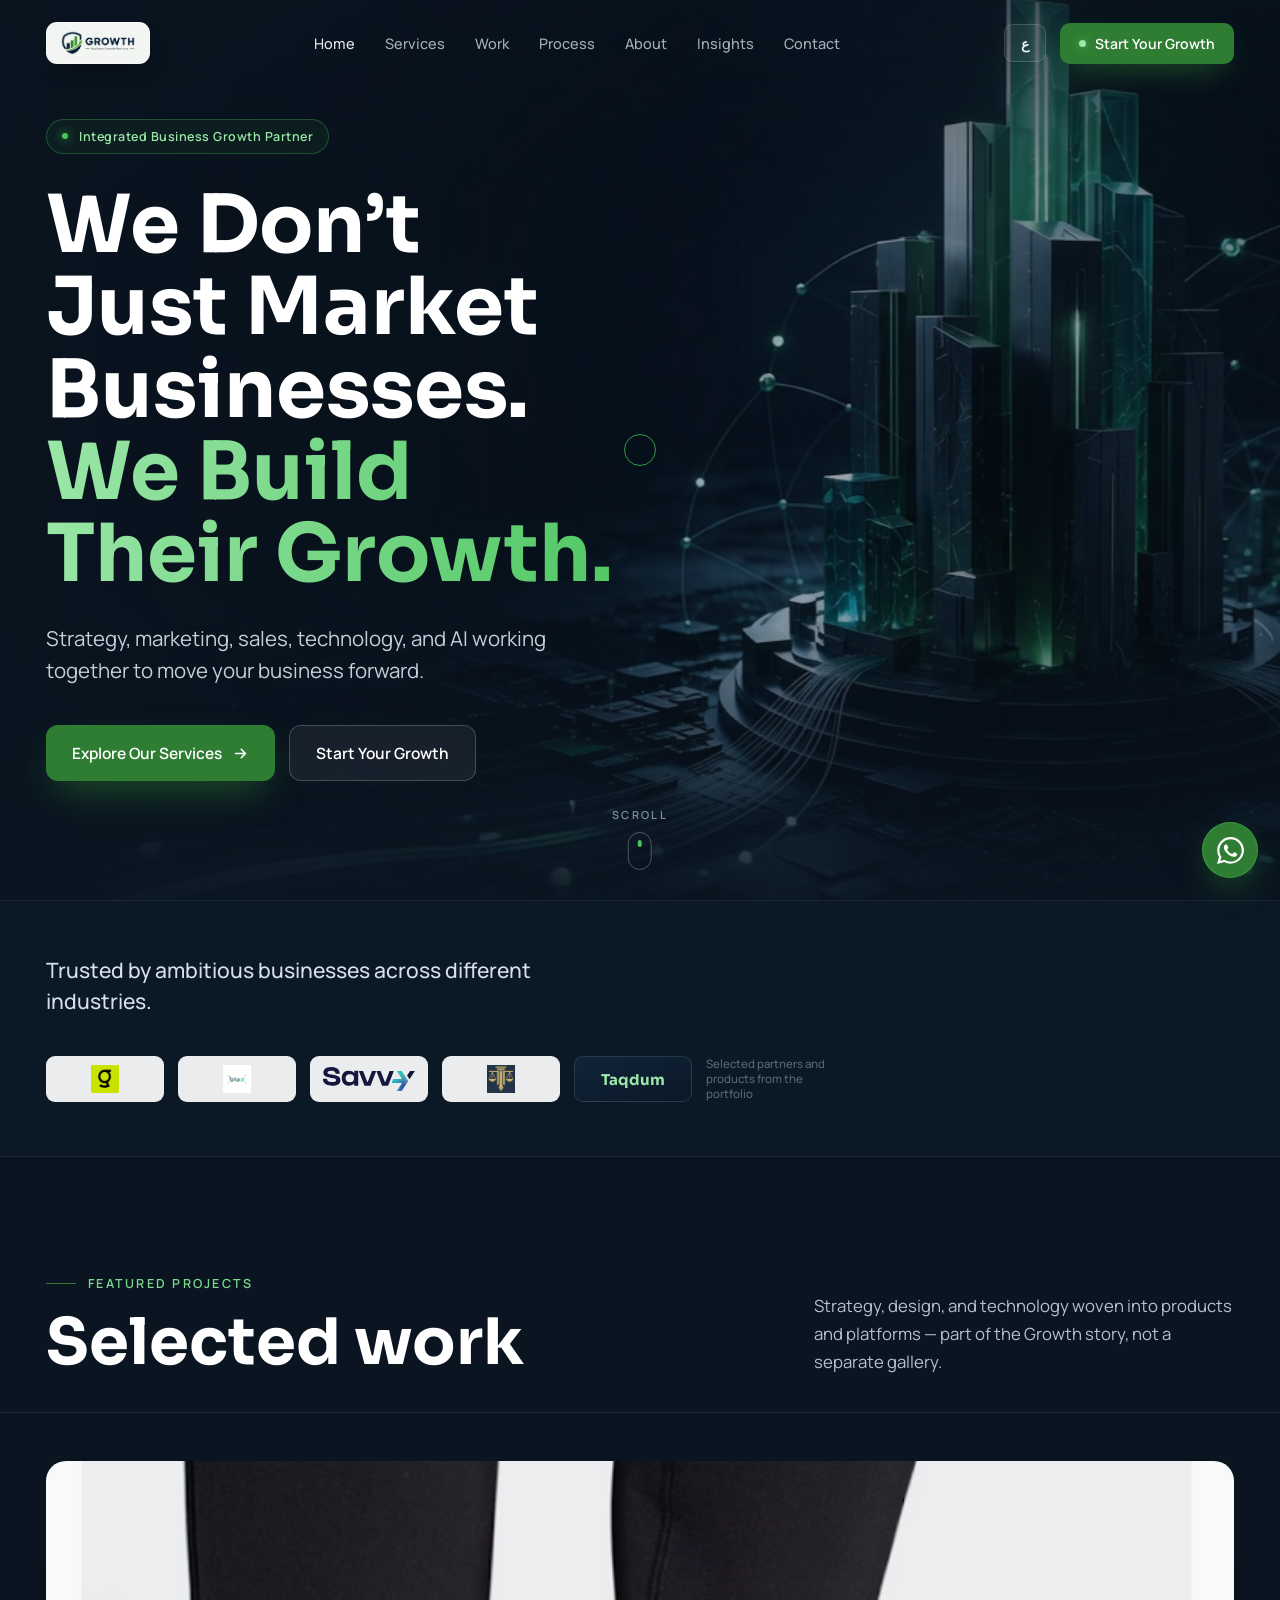
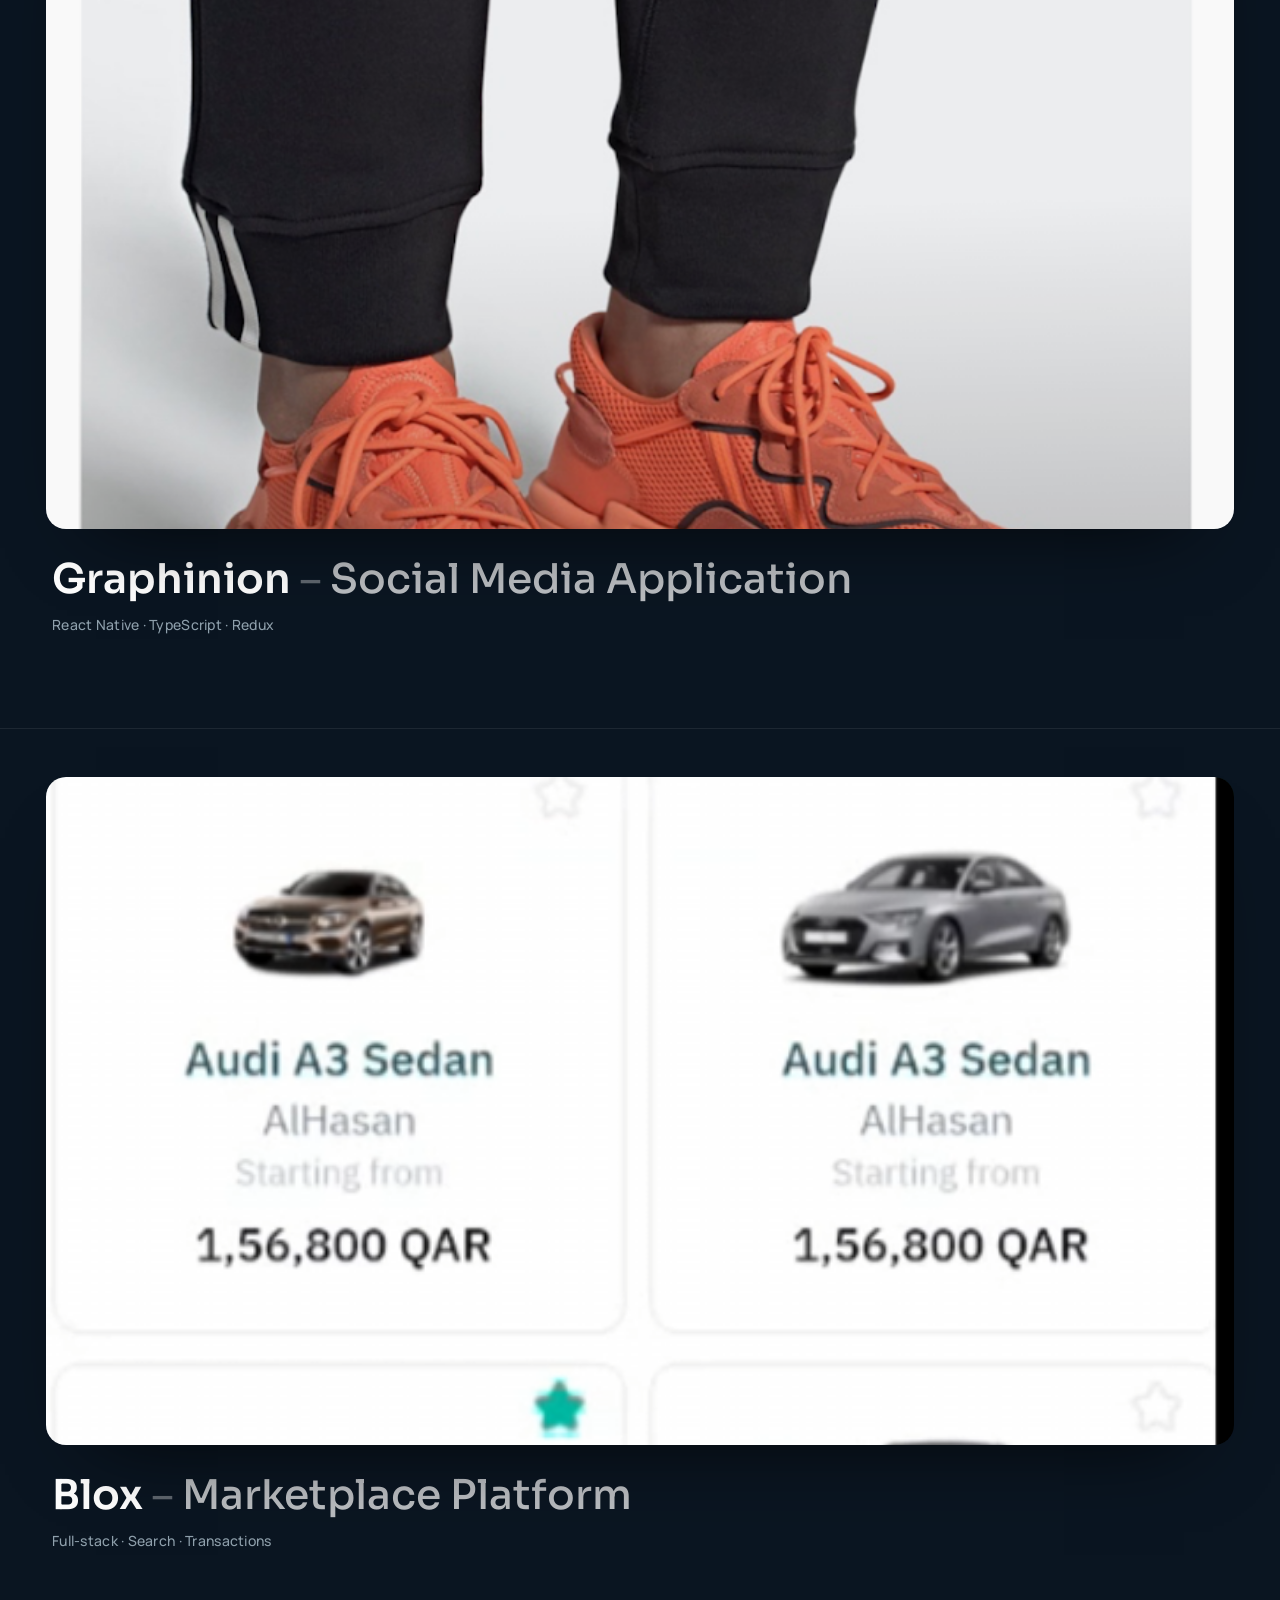
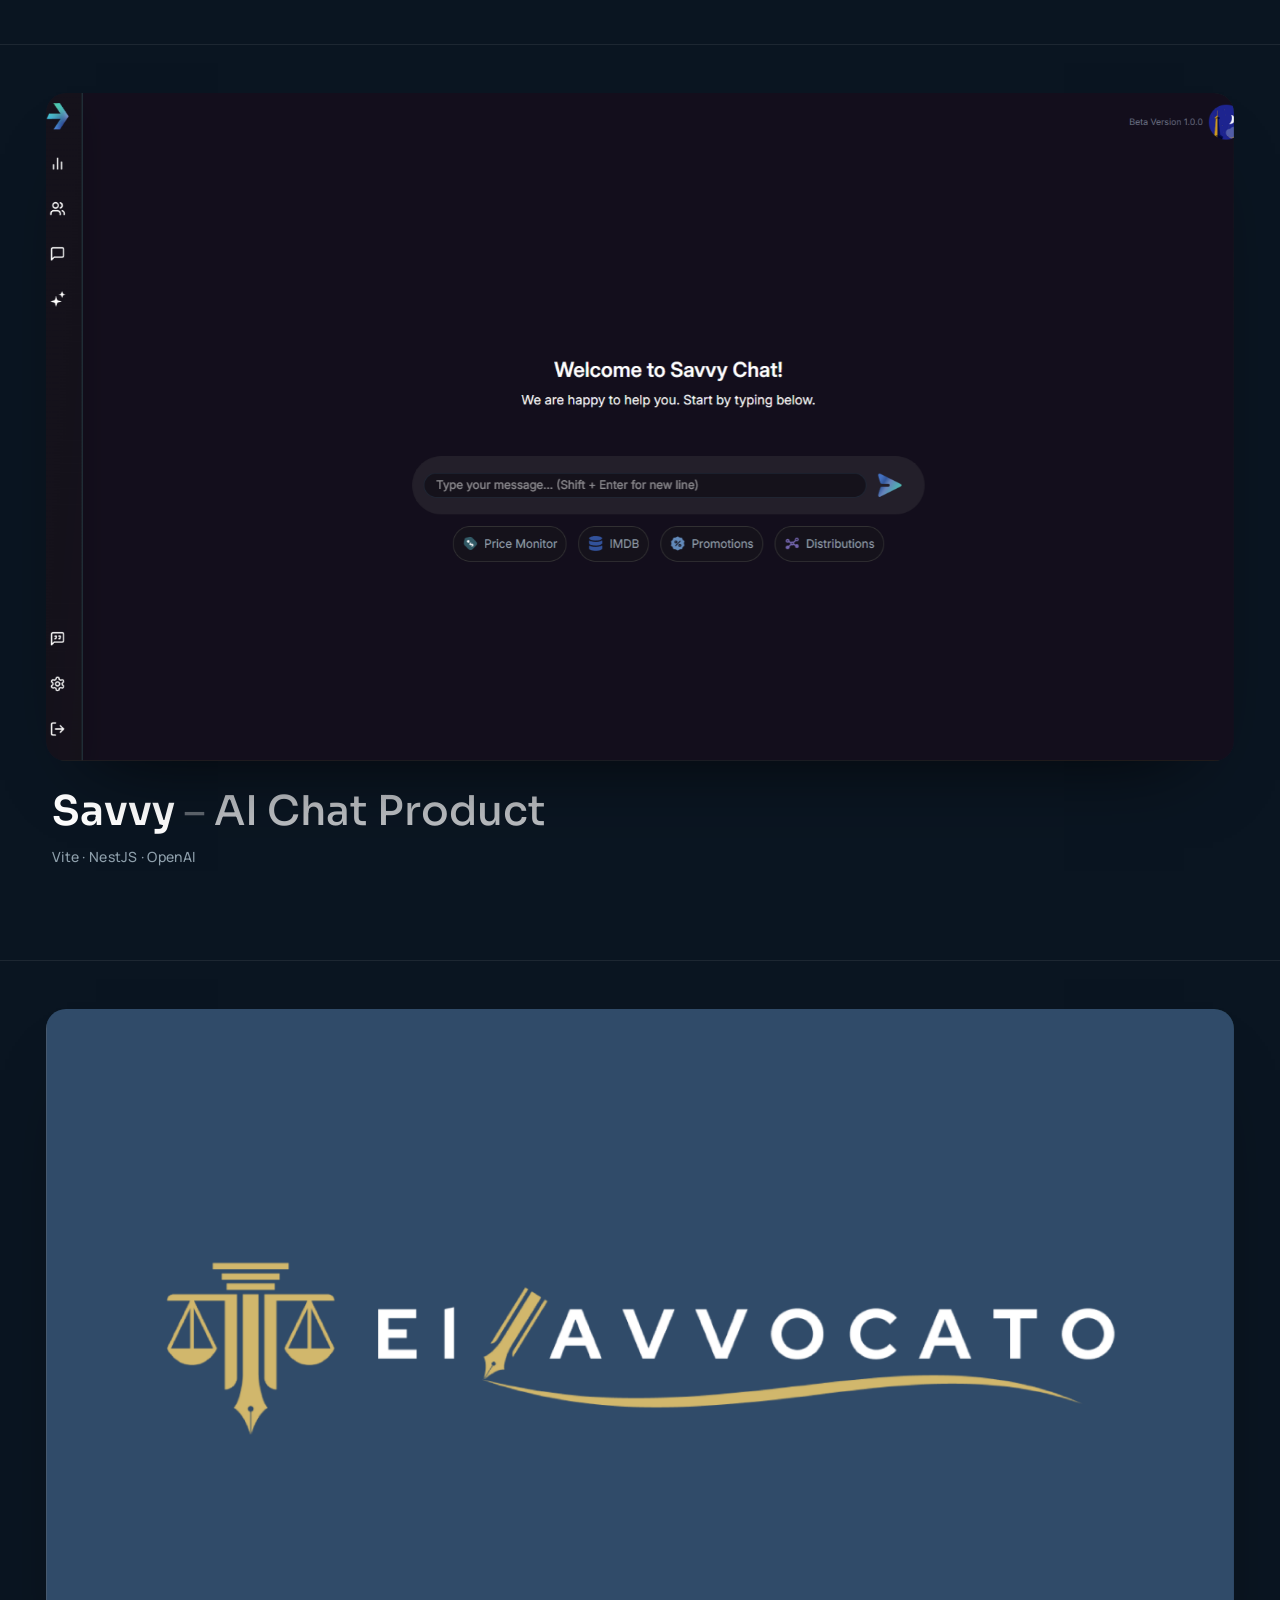
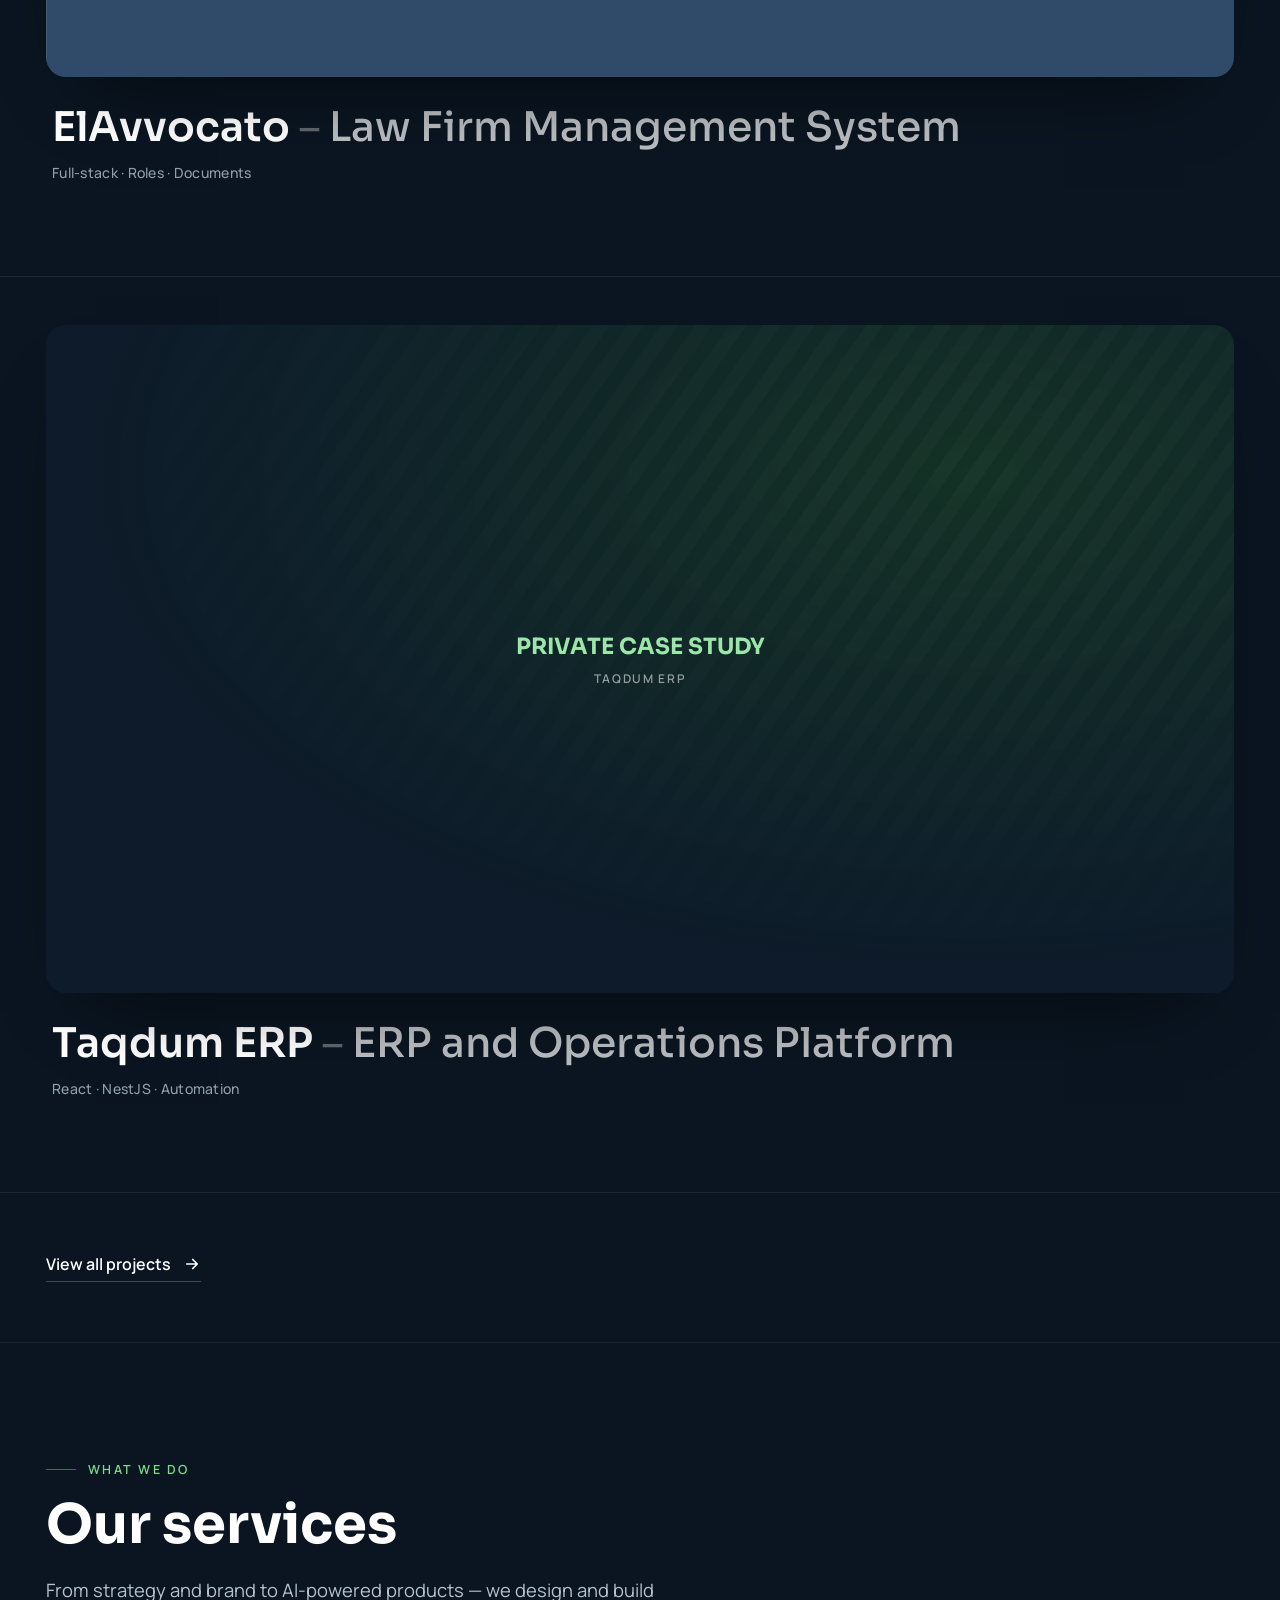
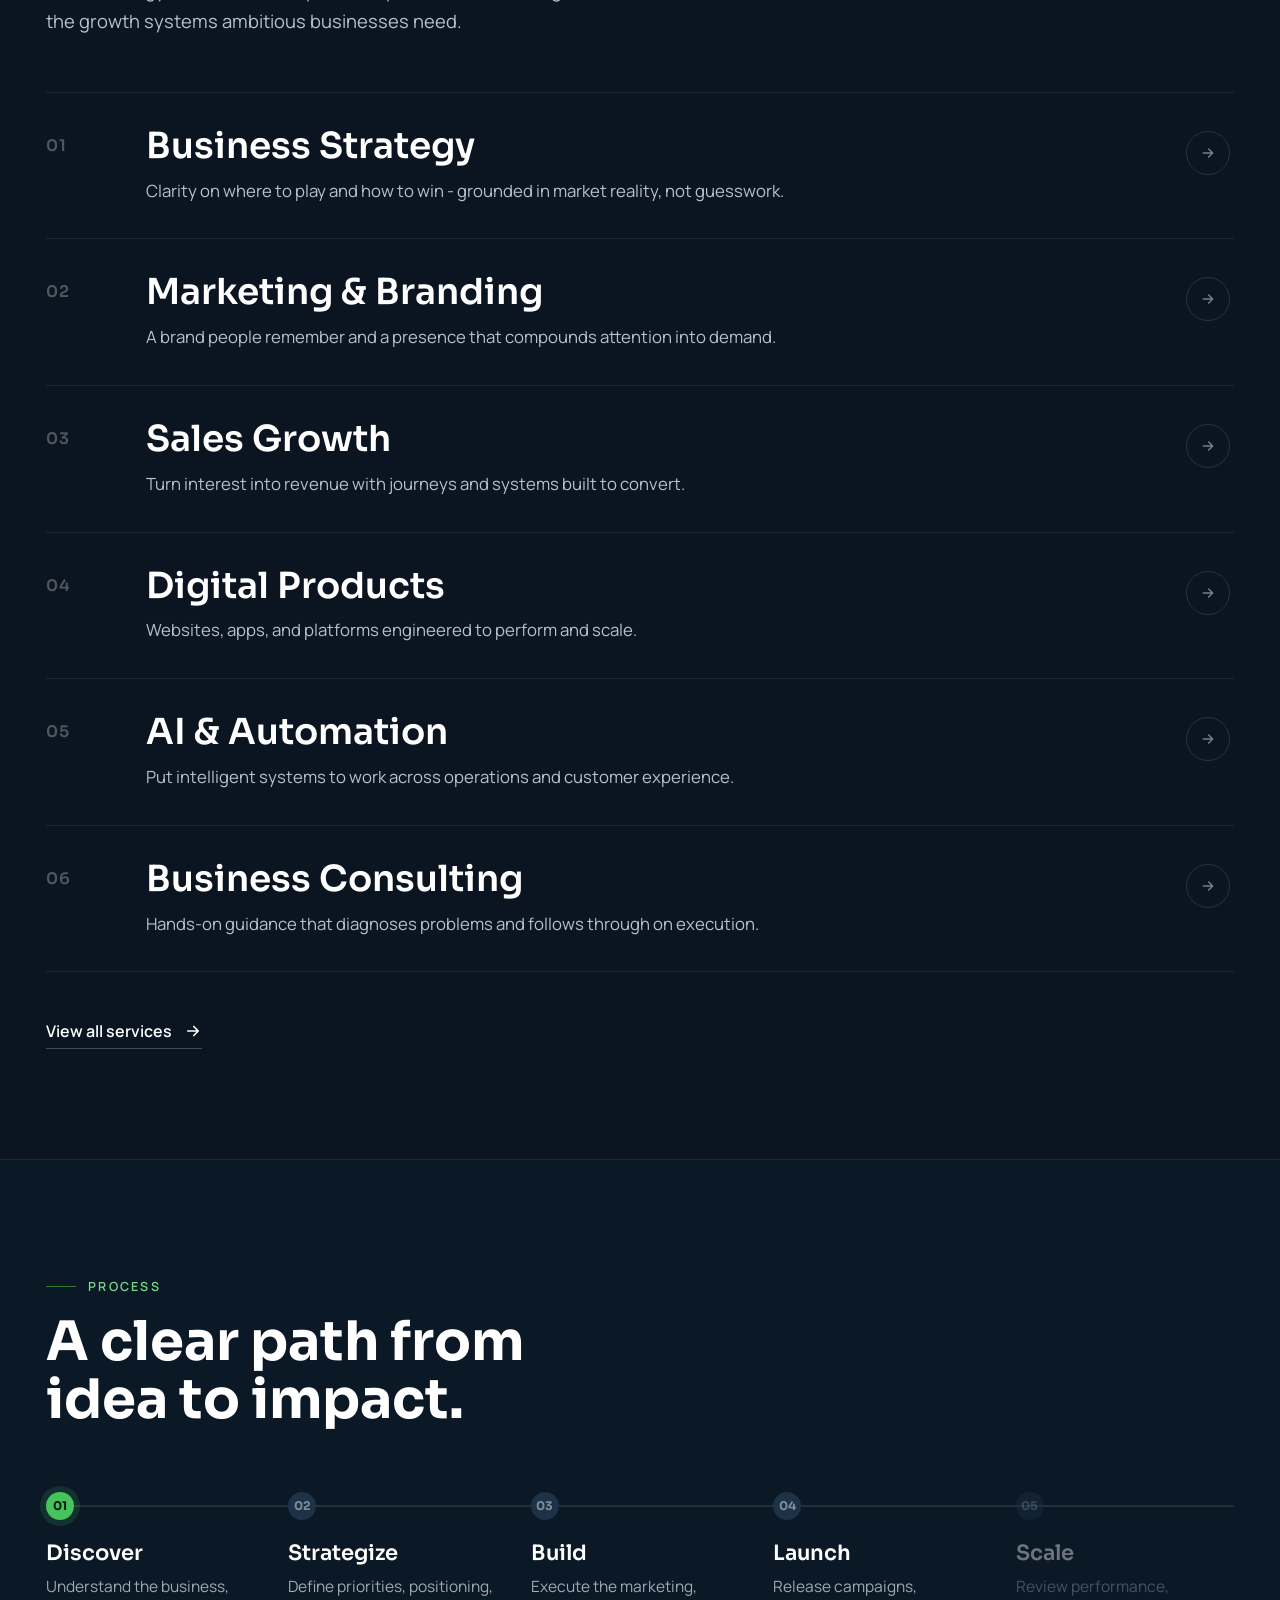
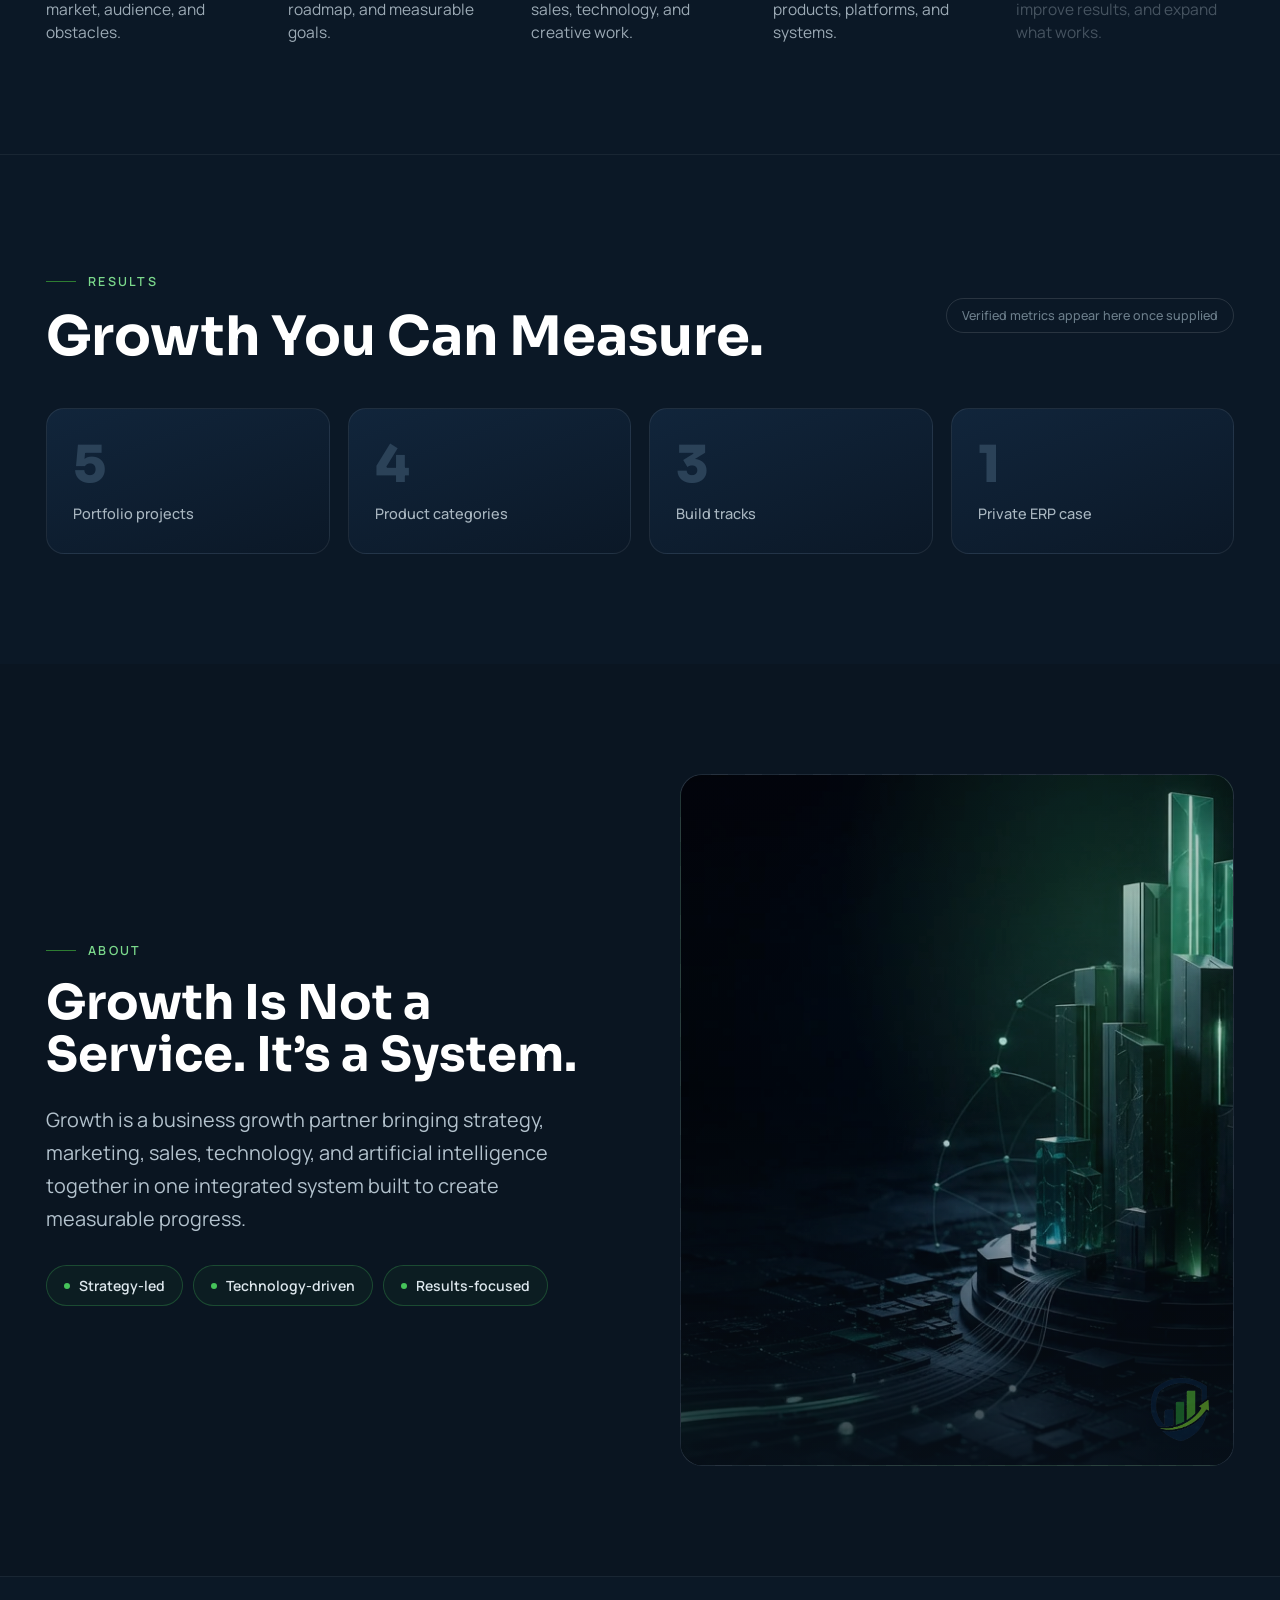
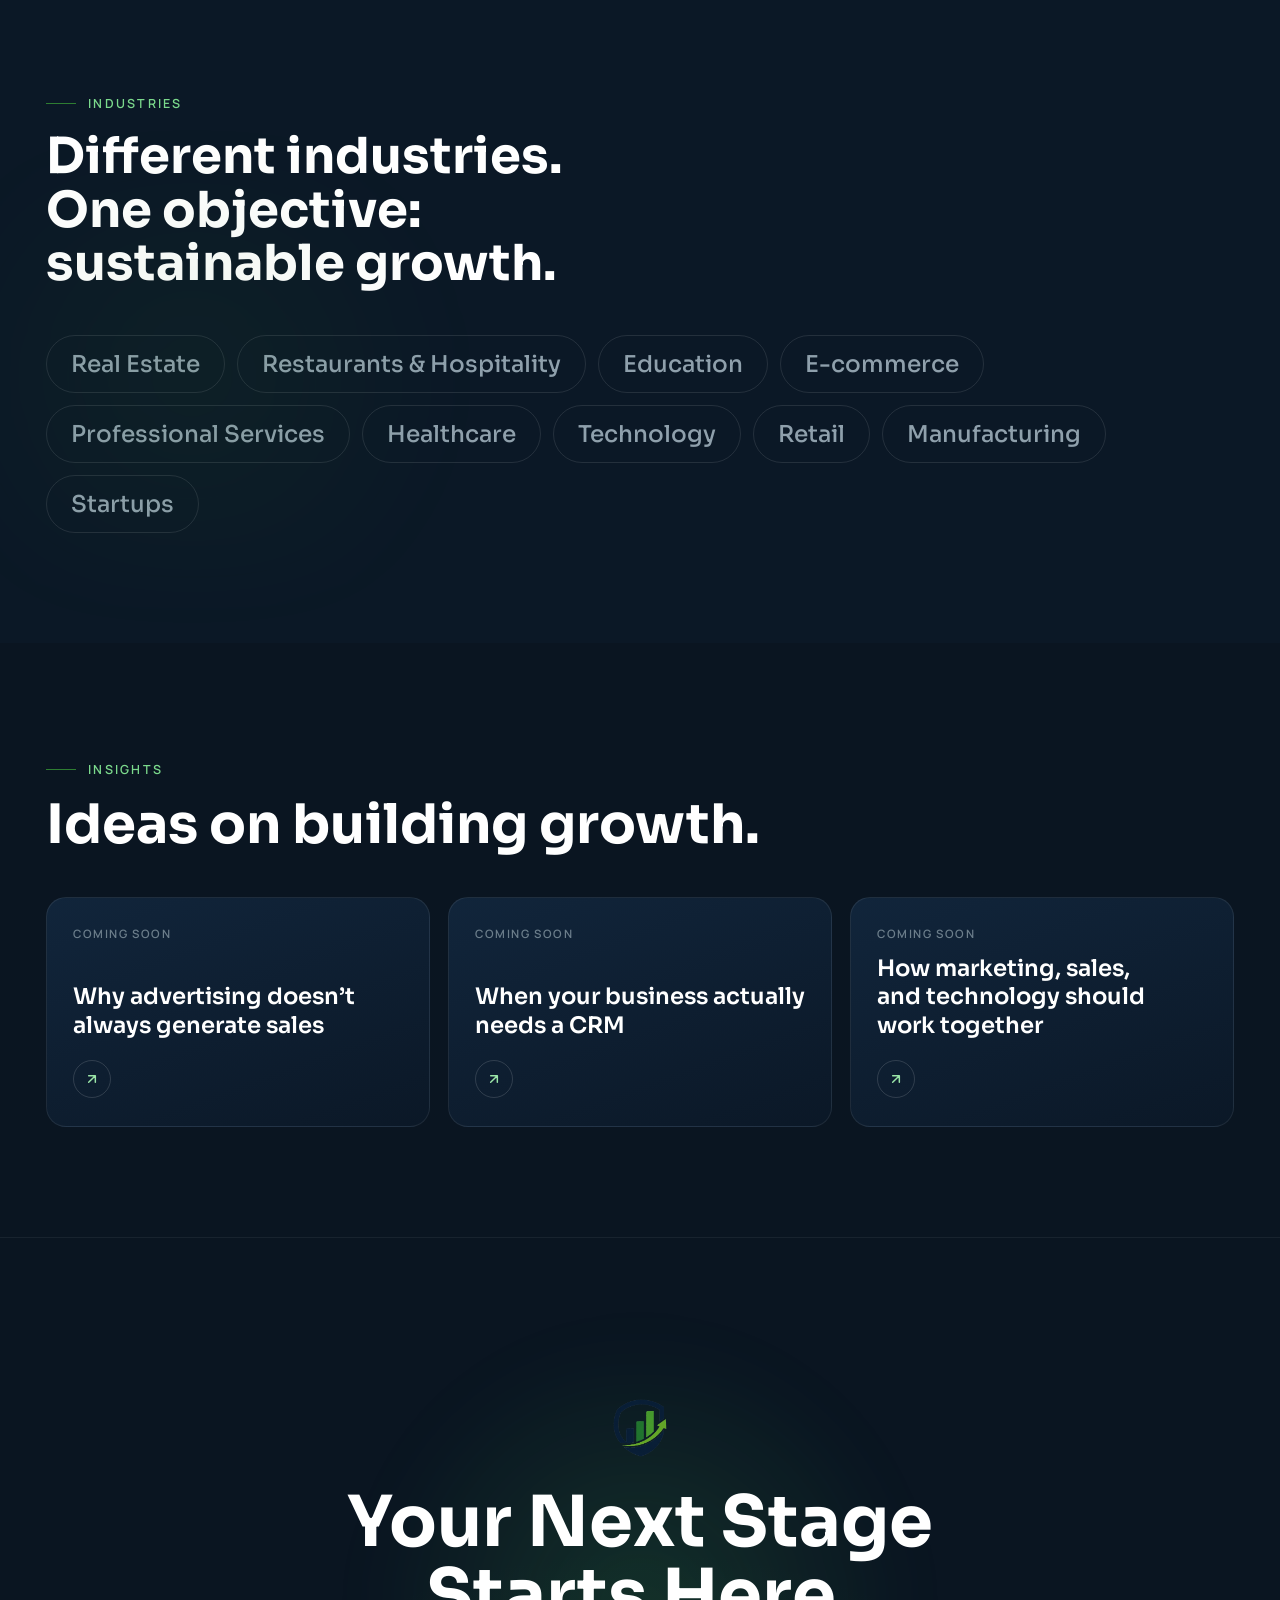
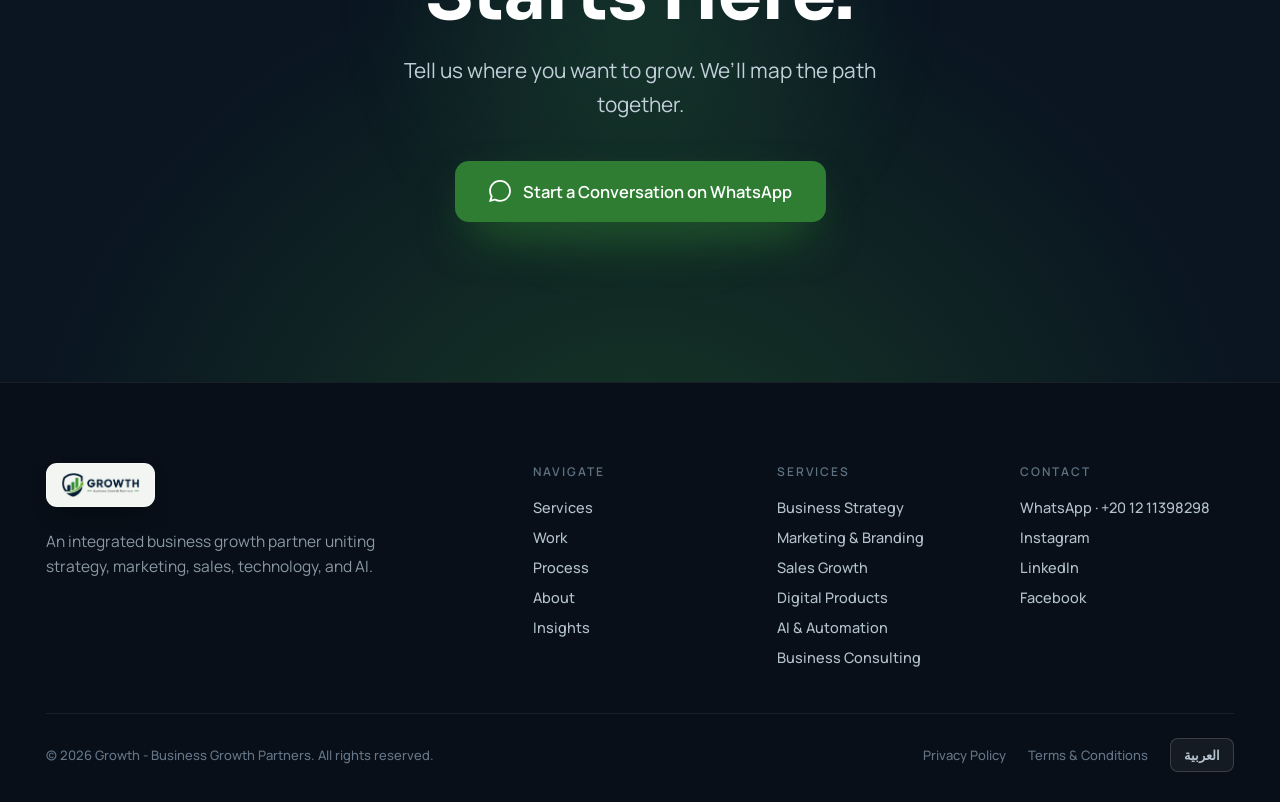
==== commit 16b759ec: "Redesign Services and Featured Work sections with Cuberto-inspired homepage layout. Co-authored-by: " ====
--- a/project/Growth Homepage.dc.html
+++ b/project/Growth Homepage.dc.html
@@ -5,6 +5,8 @@
   <meta name="viewport" content="width=device-width, initial-scale=1">
   <meta name="description" content="Growth is an integrated business growth partner uniting strategy, marketing, sales, technology, and AI.">
   <title>Growth - Business Growth Partners</title>
+  <link rel="icon" href="assets/logo-icon.png" type="image/png">
+  <link rel="apple-touch-icon" href="assets/logo-icon.png">
   <link rel="preconnect" href="https://fonts.googleapis.com">
   <link rel="preconnect" href="https://fonts.gstatic.com" crossorigin>
   <link href="https://fonts.googleapis.com/css2?family=Sora:wght@400;500;600;700;800&family=Manrope:wght@400;500;600;700&family=IBM+Plex+Sans+Arabic:wght@400;500;600;700&display=swap" rel="stylesheet">
@@ -110,29 +112,39 @@
         </div>
       </section>
 
+      <section id="work" class="featured-section" data-port aria-labelledby="work-title">
+        <div class="container featured-head">
+          <div data-reveal>
+            <div class="section-kicker">
+              <span></span><span data-i18n="port.eyebrow"></span>
+            </div>
+            <h2 id="work-title" class="section-title featured-title" data-i18n="port.title"></h2>
+          </div>
+          <p class="featured-intro" data-reveal data-i18n="port.intro"></p>
+        </div>
+        <div class="featured-list" data-port-track data-project-list></div>
+        <div class="container featured-foot" data-reveal>
+          <a class="featured-all" href="#contact" data-cursor data-magnetic>
+            <span data-i18n="port.all"></span>
+            <svg width="18" height="18" viewBox="0 0 24 24" fill="none" stroke="currentColor" stroke-width="2.2" stroke-linecap="round" stroke-linejoin="round" aria-hidden="true"><path d="M5 12h14M13 6l6 6-6 6"/></svg>
+          </a>
+        </div>
+      </section>
+
       <section id="services" class="section services-section" aria-labelledby="services-title">
         <div class="container">
-          <div class="section-kicker" data-reveal>
-            <span></span><span data-i18n="serv.eyebrow"></span>
-          </div>
-          <h2 id="services-title" class="section-title section-title-wide" data-reveal data-i18n="serv.title"></h2>
-        </div>
-        <div class="container services-grid" data-serv-grid>
-          <aside class="service-sticky" data-serv-sticky aria-hidden="true">
-            <div class="service-display">
-              <div class="service-display-glow"></div>
-              <div class="service-display-num" data-serv-num>01</div>
-              <div class="service-display-content">
-                <span data-serv-tag>Strategy</span>
-                <h3 data-serv-name>Business Strategy</h3>
-                <div class="equalizer" aria-hidden="true">
-                  <span></span><span></span><span></span><span></span><span></span><span></span><span></span>
-                </div>
-                <div class="service-dots" data-serv-dots></div>
-              </div>
-            </div>
-          </aside>
-          <div class="service-list" data-service-list></div>
+          <div class="services-head">
+            <div class="section-kicker" data-reveal>
+              <span></span><span data-i18n="serv.eyebrow"></span>
+            </div>
+            <h2 id="services-title" class="section-title" data-reveal data-i18n="serv.title"></h2>
+            <p class="services-intro" data-reveal data-i18n="serv.intro"></p>
+          </div>
+          <div class="services-stack" data-service-list></div>
+          <a class="services-all" href="#contact" data-reveal data-cursor data-magnetic>
+            <span data-i18n="serv.all"></span>
+            <svg width="18" height="18" viewBox="0 0 24 24" fill="none" stroke="currentColor" stroke-width="2.2" stroke-linecap="round" stroke-linejoin="round" aria-hidden="true"><path d="M5 12h14M13 6l6 6-6 6"/></svg>
+          </a>
         </div>
       </section>
 
@@ -147,21 +159,6 @@
             <div class="process-line process-line-fill" data-proc-line data-proc-fill></div>
             <div class="process-track" data-proc-track data-process-list></div>
           </div>
-        </div>
-      </section>
-
-      <section id="work" class="work-section" data-port aria-labelledby="work-title">
-        <div class="work-pin" data-port-pin>
-          <div class="container work-head">
-            <div data-reveal>
-              <div class="section-kicker">
-                <span></span><span data-i18n="port.eyebrow"></span>
-              </div>
-              <h2 id="work-title" class="section-title" data-i18n="port.title"></h2>
-            </div>
-            <p data-reveal data-i18n="port.intro"></p>
-          </div>
-          <div class="work-track" data-port-track data-project-list></div>
         </div>
       </section>
 
--- a/project/assets/growth-homepage.css
+++ b/project/assets/growth-homepage.css
@@ -638,276 +638,312 @@
 
 .services-section {
   background: var(--bg);
-  padding-top: 110px;
-  padding-bottom: 0;
-}
-
-.services-grid {
-  margin-top: 48px;
+  padding-block: 110px;
+  border-top: 1px solid rgba(255, 255, 255, .06);
+}
+
+.services-head {
+  max-width: 760px;
+  margin-bottom: 56px;
+}
+
+.services-intro {
+  margin: 22px 0 0;
+  font-size: 1.15rem;
+  line-height: 1.65;
+  color: var(--muted);
+  max-width: 620px;
+}
+
+.services-stack {
+  display: flex;
+  flex-direction: column;
+  border-top: 1px solid var(--line);
+}
+
+.service-row {
+  border-bottom: 1px solid var(--line);
+  padding: 34px 0;
+  transition: background .35s ease, padding .35s ease;
+}
+
+.service-row-top {
   display: grid;
-  grid-template-columns: .82fr 1.18fr;
-  gap: 60px;
+  grid-template-columns: 72px minmax(0, 1fr) 48px;
+  gap: 28px;
   align-items: start;
 }
 
-.service-sticky {
-  position: sticky;
-  top: 120px;
-  align-self: start;
-}
-
-.service-display {
-  position: relative;
-  border: 1px solid var(--line);
-  border-radius: 22px;
-  background: linear-gradient(160deg, var(--panel) 0%, var(--panel-deep) 100%);
-  padding: 38px 34px;
-  overflow: hidden;
-  min-height: 430px;
-}
-
-.service-display-glow {
-  position: absolute;
-  inset: 0;
-  background: radial-gradient(120% 80% at 80% 10%, rgba(46, 125, 50, .22), transparent 60%);
-}
-
-.service-display-num {
-  position: absolute;
-  top: -30px;
-  inset-inline-end: -10px;
-  font: 800 200px var(--display);
-  color: rgba(255, 255, 255, .035);
-  line-height: 1;
-}
-
-.service-display-content {
-  position: relative;
-  z-index: 2;
-  display: flex;
-  flex-direction: column;
-  min-height: 354px;
-}
-
-.service-display-content > span {
-  font: 600 12px var(--body);
-  letter-spacing: .16em;
-  text-transform: uppercase;
-  color: #7bd98c;
-}
-
-.service-display-content h3 {
-  font: 700 2.1rem/1.1 var(--display);
-  margin: 14px 0 0;
+.service-row-num {
+  font: 600 1rem var(--display);
+  color: rgba(255, 255, 255, .28);
+  padding-top: 8px;
+  letter-spacing: .08em;
+}
+
+.service-row-main h3 {
+  margin: 0;
+  font: 600 clamp(1.65rem, 2.8vw, 2.45rem)/1.08 var(--display);
   color: var(--white);
-}
-
-.equalizer {
-  margin-top: auto;
-  display: flex;
-  align-items: flex-end;
-  gap: 7px;
-  height: 104px;
-  padding-top: 30px;
-}
-
-.equalizer span {
-  flex: 1;
-  height: 100%;
-  background: linear-gradient(var(--green-bright), var(--green));
-  border-radius: 4px 4px 0 0;
-  transform-origin: bottom;
-  animation: ghEq 1.5s ease-in-out infinite;
-}
-
-.equalizer span:nth-child(2) { animation-delay: .2s; }
-.equalizer span:nth-child(3) { animation-delay: .45s; }
-.equalizer span:nth-child(4) { animation-delay: .15s; }
-.equalizer span:nth-child(5) { animation-delay: .55s; }
-.equalizer span:nth-child(6) { animation-delay: .32s; }
-.equalizer span:nth-child(7) { animation-delay: .62s; }
-
-.service-dots {
-  display: flex;
-  gap: 7px;
-  margin-top: 26px;
-}
-
-.service-dots span {
-  width: 18px;
-  height: 3px;
-  border-radius: 2px;
-  background: rgba(255, 255, 255, .15);
-  transition: background .3s;
-}
-
-.service-dots span.is-active {
-  background: var(--green-bright);
-}
-
-.service-card {
-  min-height: auto;
-  display: grid;
-  grid-template-columns: minmax(0, 1fr);
-  align-items: center;
-  border-top: 1px solid rgba(255, 255, 255, .07);
-  padding-block: 28px;
-}
-
-.service-card > div {
-  display: grid;
-  grid-template-columns: minmax(220px, .4fr) minmax(0, 1fr);
-  align-items: center;
-  gap: 30px;
-}
-
-.service-visual {
-  position: relative;
-  min-height: 210px;
-  border: 1px solid rgba(255, 255, 255, .08);
-  border-radius: 18px;
-  overflow: hidden;
-  background:
-    radial-gradient(90% 120% at 78% 22%, rgba(70, 195, 90, .2), transparent 58%),
-    linear-gradient(150deg, rgba(17, 37, 59, .9), rgba(8, 17, 27, .96));
-  box-shadow: 0 22px 46px -36px rgba(0, 0, 0, .9);
-}
-
-.service-visual-grid {
-  position: absolute;
-  inset: 0;
-  background:
-    linear-gradient(rgba(255, 255, 255, .035) 1px, transparent 1px),
-    linear-gradient(90deg, rgba(255, 255, 255, .035) 1px, transparent 1px);
-  background-size: 32px 32px;
-  opacity: .45;
-}
-
-.service-visual-node,
-.service-visual-line,
-.service-visual-bars {
-  position: absolute;
-  z-index: 2;
-}
-
-.service-visual-node {
-  width: 18px;
-  height: 18px;
+  transition: color .35s ease, transform .35s ease;
+}
+
+.service-row-main p {
+  margin: 12px 0 0;
+  font-size: 1.05rem;
+  line-height: 1.6;
+  color: var(--muted);
+  max-width: 640px;
+}
+
+.service-row-arrow {
+  display: inline-flex;
+  align-items: center;
+  justify-content: center;
+  width: 44px;
+  height: 44px;
+  margin-top: 4px;
   border-radius: 50%;
-  background: var(--green-bright);
-  box-shadow: 0 0 0 8px rgba(70, 195, 90, .12), 0 0 26px rgba(70, 195, 90, .45);
-}
-
-.service-visual-node-a { top: 46px; inset-inline-start: 42px; }
-.service-visual-node-b { top: 104px; inset-inline-end: 50px; }
-.service-visual-node-c { bottom: 48px; inset-inline-start: 50%; }
-
-.service-visual-line {
-  height: 2px;
-  width: 44%;
-  background: linear-gradient(90deg, rgba(70, 195, 90, .18), rgba(155, 230, 168, .75));
-  transform-origin: left center;
-}
-
-.service-visual-line-a {
-  top: 62px;
-  inset-inline-start: 58px;
-  transform: rotate(14deg);
-}
-
-.service-visual-line-b {
-  bottom: 76px;
-  inset-inline-start: 34%;
-  transform: rotate(-22deg);
-}
-
-.service-visual-bars {
-  left: 28px;
-  right: 28px;
-  bottom: 26px;
-  display: flex;
-  align-items: flex-end;
-  gap: 8px;
-  height: 82px;
-}
-
-.service-visual-bars span {
-  flex: 1;
-  min-width: 0;
-  border-radius: 7px 7px 0 0;
-  background: linear-gradient(180deg, rgba(155, 230, 168, .9), rgba(46, 125, 50, .55));
-}
-
-.service-visual-bars span:nth-child(1) { height: 46%; }
-.service-visual-bars span:nth-child(2) { height: 74%; }
-.service-visual-bars span:nth-child(3) { height: 100%; }
-
-.service-card-2 .service-visual {
-  background:
-    radial-gradient(88% 120% at 25% 22%, rgba(88, 166, 255, .18), transparent 58%),
-    linear-gradient(150deg, rgba(17, 37, 59, .9), rgba(8, 17, 27, .96));
-}
-
-.service-card-3 .service-visual-bars span:nth-child(1) { height: 88%; }
-.service-card-3 .service-visual-bars span:nth-child(2) { height: 58%; }
-.service-card-3 .service-visual-bars span:nth-child(3) { height: 76%; }
-
-.service-card-4 .service-visual {
-  background:
-    radial-gradient(76% 100% at 72% 32%, rgba(155, 230, 168, .16), transparent 60%),
-    repeating-linear-gradient(135deg, rgba(255, 255, 255, .025) 0 9px, transparent 9px 18px),
-    linear-gradient(150deg, rgba(17, 37, 59, .9), rgba(8, 17, 27, .96));
-}
-
-.service-card-5 .service-visual-node {
-  border-radius: 6px;
-}
-
-.service-card-6 .service-visual-bars span:nth-child(1) { height: 62%; }
-.service-card-6 .service-visual-bars span:nth-child(2) { height: 62%; }
-.service-card-6 .service-visual-bars span:nth-child(3) { height: 62%; }
-
-.service-heading {
-  display: flex;
-  align-items: baseline;
-  gap: 16px;
-}
-
-.service-heading span {
-  font: 700 1rem var(--display);
-  color: var(--green-bright);
-}
-
-.service-heading h3 {
-  font: 700 2.2rem/1.1 var(--display);
-  margin: 0;
-  color: var(--white);
-}
-
-.service-card p {
-  margin: 14px 0 0;
-  font-size: 1.08rem;
-  line-height: 1.55;
-  color: var(--muted);
-  max-width: 540px;
-}
-
-.chip-list {
-  list-style: none;
-  padding: 0;
-  margin: 22px 0 0;
+  border: 1px solid rgba(255, 255, 255, .12);
+  color: rgba(255, 255, 255, .45);
+  transition: transform .35s ease, border-color .35s ease, color .35s ease, background .35s ease;
+}
+
+.service-row-caps {
   display: flex;
   flex-wrap: wrap;
   gap: 9px;
-}
-
-.chip-list li {
-  font: 500 13.5px var(--body);
+  max-height: 0;
+  opacity: 0;
+  overflow: hidden;
+  margin: 0 0 0 100px;
+  transition: max-height .45s ease, opacity .35s ease, margin-top .35s ease;
+}
+
+.service-row-caps span {
+  font: 500 13px var(--body);
   color: #cbd7df;
   border: 1px solid rgba(255, 255, 255, .1);
   background: rgba(255, 255, 255, .03);
   border-radius: 100px;
-  padding: 8px 15px;
+  padding: 8px 14px;
+}
+
+.service-row:hover,
+.service-row.is-active,
+.service-row:focus-within {
+  background: rgba(255, 255, 255, .018);
+}
+
+.service-row:hover .service-row-main h3,
+.service-row.is-active .service-row-main h3,
+.service-row:focus-within .service-row-main h3 {
+  color: var(--green-soft);
+}
+
+.service-row:hover .service-row-arrow,
+.service-row.is-active .service-row-arrow,
+.service-row:focus-within .service-row-arrow {
+  transform: translateX(4px);
+  border-color: rgba(70, 195, 90, .35);
+  color: var(--green-soft);
+  background: rgba(70, 195, 90, .08);
+}
+
+html[dir="rtl"] .service-row:hover .service-row-arrow,
+html[dir="rtl"] .service-row.is-active .service-row-arrow,
+html[dir="rtl"] .service-row:focus-within .service-row-arrow {
+  transform: translateX(-4px) scaleX(-1);
+}
+
+.service-row:hover .service-row-caps,
+.service-row.is-active .service-row-caps,
+.service-row:focus-within .service-row-caps {
+  max-height: 160px;
+  opacity: 1;
+  margin-top: 22px;
+}
+
+.services-all,
+.featured-all {
+  display: inline-flex;
+  align-items: center;
+  gap: 12px;
+  margin-top: 48px;
+  font: 600 1rem var(--body);
+  color: var(--white);
+  border-bottom: 1px solid rgba(255, 255, 255, .22);
+  padding-bottom: 6px;
+  transition: color .3s ease, border-color .3s ease, gap .3s ease;
+}
+
+.services-all:hover,
+.featured-all:hover {
+  color: var(--green-soft);
+  border-color: var(--green-bright);
+  gap: 16px;
+}
+
+.featured-section {
+  position: relative;
+  background: var(--bg);
+  padding-bottom: 40px;
+}
+
+.featured-head {
+  padding-top: 110px;
+  padding-bottom: 36px;
+  display: flex;
+  align-items: flex-end;
+  justify-content: space-between;
+  gap: 40px;
+  flex-wrap: wrap;
+}
+
+.featured-title {
+  font-size: clamp(2.8rem, 5vw, 4.2rem);
+  line-height: 1.02;
+  max-width: 520px;
+}
+
+.featured-intro {
+  margin: 0;
+  font-size: 1.05rem;
+  line-height: 1.65;
+  color: var(--muted);
+  max-width: 420px;
+}
+
+.featured-list {
+  display: flex;
+  flex-direction: column;
+}
+
+.featured-item {
+  display: block;
+  border-top: 1px solid var(--line);
+  padding: 48px 0 56px;
+  transition: background .4s ease;
+}
+
+.featured-item:last-child {
+  border-bottom: 1px solid var(--line);
+}
+
+.featured-item:hover {
+  background: rgba(255, 255, 255, .012);
+}
+
+.featured-card {
+  width: min(1280px, calc(100% - 92px));
+  margin-inline: auto;
+}
+
+.featured-media {
+  position: relative;
+  aspect-ratio: 16 / 9;
+  border-radius: 20px;
+  overflow: hidden;
+  background:
+    radial-gradient(120% 120% at 78% 22%, rgba(46, 125, 50, .28), rgba(13, 27, 42, 1) 62%),
+    repeating-linear-gradient(125deg, rgba(255, 255, 255, .03) 0 14px, transparent 14px 28px);
+  box-shadow: 0 40px 80px -50px rgba(0, 0, 0, .85);
+}
+
+.featured-cover {
+  width: 100%;
+  height: 100%;
+  object-fit: cover;
+  object-position: center;
+  transition: transform .85s cubic-bezier(.16, .84, .44, 1);
+  will-change: transform;
+}
+
+.featured-placeholder {
+  width: 100%;
+  height: 100%;
+  display: flex;
+  flex-direction: column;
+  align-items: center;
+  justify-content: center;
+  gap: 10px;
+  text-transform: uppercase;
+  color: var(--green-soft);
+}
+
+.featured-placeholder strong {
+  font: 700 1.4rem var(--display);
+}
+
+.featured-placeholder span {
+  font: 600 12px var(--body);
+  letter-spacing: .14em;
+  color: rgba(255, 255, 255, .55);
+}
+
+.featured-copy {
+  margin-top: 28px;
+  padding-inline: 6px;
+}
+
+.featured-heading {
+  margin: 0;
+  font: 600 clamp(1.75rem, 3.2vw, 3rem)/1.12 var(--display);
+  color: var(--white);
+  max-width: 980px;
+  transition: color .35s ease;
+}
+
+.featured-client {
+  color: var(--white);
+}
+
+.featured-sep {
+  color: rgba(255, 255, 255, .35);
+  font-weight: 400;
+}
+
+.featured-tagline {
+  color: rgba(255, 255, 255, .72);
+  font-weight: 500;
+}
+
+.featured-item:hover .featured-heading {
+  color: var(--green-soft);
+}
+
+.featured-item:hover .featured-client,
+.featured-item:hover .featured-tagline {
+  color: inherit;
+}
+
+.featured-stack {
+  margin: 12px 0 0;
+  font: 500 14px var(--body);
+  color: #8fa0ac;
+  letter-spacing: .02em;
+}
+
+.featured-link {
+  display: inline-flex;
+  align-items: center;
+  gap: 8px;
+  margin-top: 18px;
+  font: 600 14px var(--body);
+  color: var(--green-soft);
+  opacity: 0;
+  transform: translateY(8px);
+  transition: opacity .35s ease, transform .35s ease;
+}
+
+.featured-item:hover .featured-link {
+  opacity: 1;
+  transform: translateY(0);
+}
+
+.featured-foot {
+  padding-top: 12px;
+  padding-bottom: 20px;
 }
 
 .text-link {
@@ -1003,185 +1039,6 @@
   line-height: 1.5;
   color: #9dabb6;
   max-width: 210px;
-}
-
-.work-section {
-  position: relative;
-  background: var(--bg);
-}
-
-.work-head {
-  padding-top: 110px;
-  padding-bottom: 30px;
-  display: flex;
-  align-items: flex-end;
-  justify-content: space-between;
-  gap: 30px;
-  flex-wrap: wrap;
-}
-
-.work-head .section-title {
-  font-size: 3.6rem;
-  line-height: 1;
-}
-
-.work-head p {
-  margin: 0;
-  font-size: 1rem;
-  line-height: 1.55;
-  color: #9dabb6;
-  max-width: 360px;
-}
-
-.work-track {
-  display: grid;
-  grid-template-columns: repeat(2, minmax(0, 1fr));
-  gap: 24px;
-  padding: 10px 46px 110px;
-  max-width: 1280px;
-  margin-inline: auto;
-  transform: none !important;
-}
-
-.project-card {
-  width: 100%;
-  min-width: 0;
-  display: block;
-}
-
-.project-shell {
-  position: relative;
-  border: 1px solid var(--line);
-  border-radius: 22px;
-  overflow: hidden;
-  background: #0d1b2a;
-}
-
-.project-media {
-  position: relative;
-  height: 380px;
-  background: repeating-linear-gradient(125deg, rgba(255, 255, 255, .04) 0 14px, transparent 14px 28px), radial-gradient(120% 120% at 78% 22%, rgba(46, 125, 50, .4), rgba(13, 27, 42, 1) 62%);
-  display: flex;
-  align-items: flex-end;
-  overflow: hidden;
-  transition: transform .7s cubic-bezier(.16, .84, .44, 1);
-}
-
-.project-showcase {
-  position: absolute;
-  z-index: 2;
-  left: 32px;
-  right: 32px;
-  top: 58px;
-  bottom: 100px;
-  display: flex;
-  align-items: center;
-  justify-content: center;
-  border: 1px solid rgba(255, 255, 255, .16);
-  border-radius: 18px;
-  background:
-    linear-gradient(180deg, rgba(255, 255, 255, .08), rgba(255, 255, 255, .025)),
-    rgba(8, 17, 27, .58);
-  box-shadow: 0 24px 60px -34px rgba(0, 0, 0, .88);
-  overflow: hidden;
-  padding: 16px;
-}
-
-.project-cover {
-  width: 100%;
-  height: 100%;
-  object-fit: contain;
-  object-position: center;
-  filter: saturate(.88) contrast(1.02);
-}
-
-.project-showcase-placeholder {
-  flex-direction: column;
-  gap: 10px;
-  color: var(--green-soft);
-  text-align: center;
-  text-transform: uppercase;
-}
-
-.project-showcase-placeholder strong {
-  font: 700 1.3rem var(--display);
-}
-
-.project-showcase-placeholder span {
-  font: 600 12px var(--body);
-  letter-spacing: .14em;
-  color: rgba(255, 255, 255, .58);
-}
-
-.project-tint {
-  position: absolute;
-  inset: 0;
-  background:
-    linear-gradient(to top, rgba(8, 17, 27, .96), rgba(8, 17, 27, .18) 52%, rgba(8, 17, 27, .32)),
-    radial-gradient(80% 90% at 78% 18%, rgba(70, 195, 90, .2), transparent 62%);
-  z-index: 1;
-}
-
-.project-number {
-  position: absolute;
-  top: 22px;
-  inset-inline-start: 24px;
-  z-index: 2;
-  font: 700 .95rem var(--display);
-  color: rgba(255, 255, 255, .5);
-  letter-spacing: .05em;
-}
-
-.project-number span {
-  opacity: .5;
-}
-
-.project-info {
-  position: relative;
-  z-index: 3;
-  padding: 26px 28px;
-  width: 100%;
-  background: linear-gradient(to top, rgba(8, 17, 27, .92), transparent);
-}
-
-.project-title-row {
-  display: flex;
-  align-items: baseline;
-  gap: 14px;
-  flex-wrap: wrap;
-}
-
-.project-title-row h3 {
-  font: 700 2.1rem var(--display);
-  margin: 0;
-  color: var(--white);
-}
-
-.project-title-row span {
-  font: 500 13px var(--body);
-  color: var(--green-soft);
-}
-
-.project-meta {
-  display: flex;
-  align-items: center;
-  justify-content: space-between;
-  gap: 16px;
-  margin-top: 10px;
-  flex-wrap: wrap;
-}
-
-.project-meta span:first-child {
-  font: 500 13.5px var(--body);
-  color: #a9b7c1;
-}
-
-.project-view {
-  display: inline-flex;
-  align-items: center;
-  gap: 8px;
-  font: 600 13.5px var(--body);
-  color: var(--white);
 }
 
 .results-head {
@@ -1617,8 +1474,8 @@
     font-size: 3rem;
   }
 
-  .work-head .section-title {
-    font-size: 3.1rem;
+  .featured-title {
+    font-size: 2.8rem;
   }
 
   .final-cta h2 {
@@ -1632,32 +1489,27 @@
     padding-inline: 32px;
   }
 
-  .services-grid {
-    grid-template-columns: 1fr;
-    gap: 30px;
-  }
-
-  .service-sticky {
-    display: none;
-  }
-
-  .service-card {
-    min-height: auto;
-    padding-block: 46px;
-  }
-
-  .service-card > div {
-    grid-template-columns: 1fr;
-    gap: 22px;
-  }
-
-  .service-visual {
-    min-height: 190px;
-  }
-
-  .work-track {
-    grid-template-columns: 1fr;
-    padding-inline: 32px;
+  .service-row-top {
+    grid-template-columns: 52px minmax(0, 1fr) 40px;
+    gap: 18px;
+  }
+
+  .service-row-caps {
+    margin-inline-start: 70px;
+  }
+
+  .featured-card {
+    width: calc(100% - 64px);
+  }
+
+  .featured-head {
+    padding-top: 88px;
+    flex-direction: column;
+    align-items: flex-start;
+  }
+
+  .featured-item {
+    padding: 36px 0 42px;
   }
 }
 
@@ -1703,8 +1555,8 @@
     padding-inline: 0;
   }
 
-  .work-track {
-    padding-inline: 22px;
+  .featured-card {
+    width: calc(100% - 44px);
   }
 
   .site-nav {
@@ -1760,8 +1612,13 @@
     padding-block: 78px;
   }
 
-  .services-section {
+  .services-section,
+  .featured-head {
     padding-top: 78px;
+  }
+
+  .featured-title {
+    font-size: 2.25rem;
   }
 
   .section-title,
@@ -1770,29 +1627,30 @@
     font-size: 2.25rem;
   }
 
-  .work-head {
-    padding-top: 78px;
-  }
-
-  .work-head .section-title {
-    font-size: 2.45rem;
-  }
-
-  .project-media {
-    height: 320px;
-  }
-
-  .project-showcase {
-    left: 18px;
-    right: 18px;
-    top: 52px;
-    bottom: 112px;
-    padding: 10px;
-    border-radius: 14px;
-  }
-
-  .project-title-row h3 {
-    font-size: 1.6rem;
+  .service-row-top {
+    grid-template-columns: 1fr;
+    gap: 10px;
+  }
+
+  .service-row-arrow {
+    display: none;
+  }
+
+  .service-row-caps {
+    margin-inline-start: 0;
+    max-height: none;
+    opacity: 1;
+    margin-top: 16px;
+  }
+
+  .featured-link {
+    opacity: 1;
+    transform: none;
+  }
+
+  .featured-media {
+    aspect-ratio: 4 / 3;
+    border-radius: 16px;
   }
 
   .final-cta {
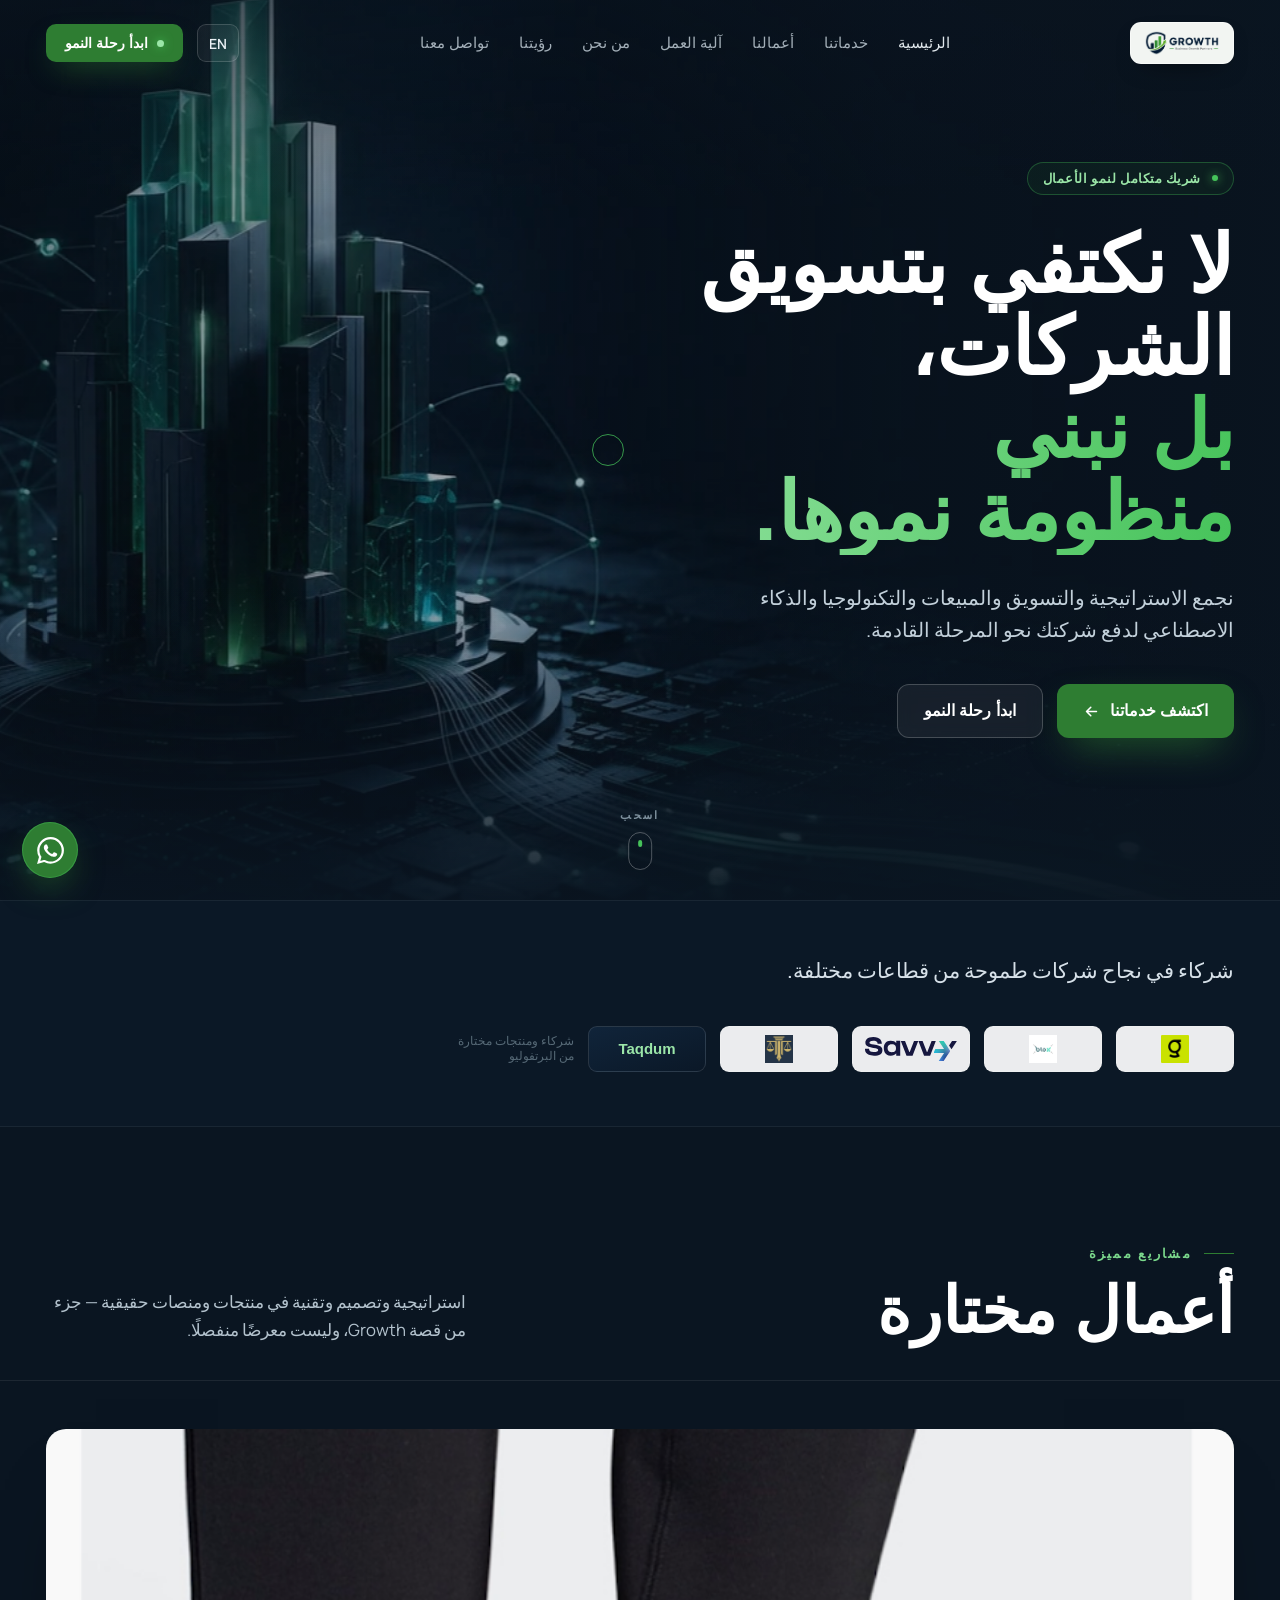
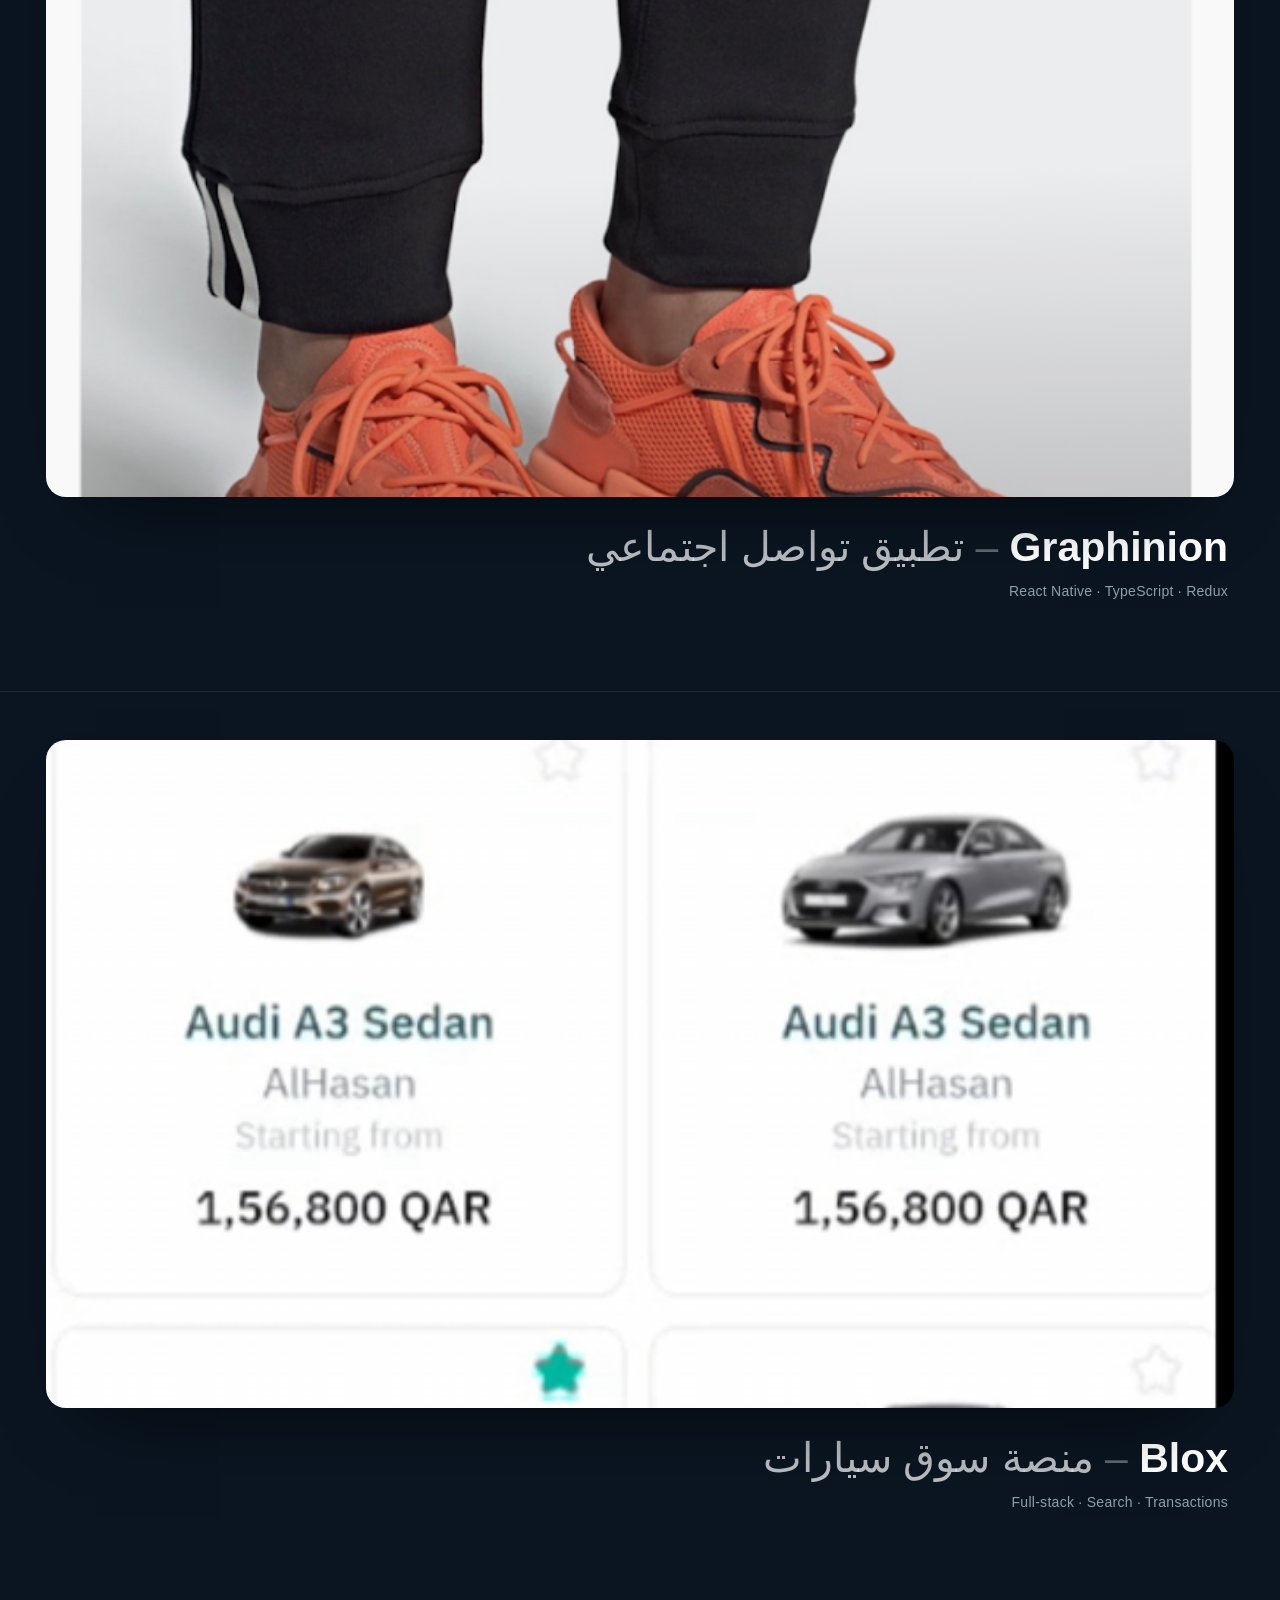
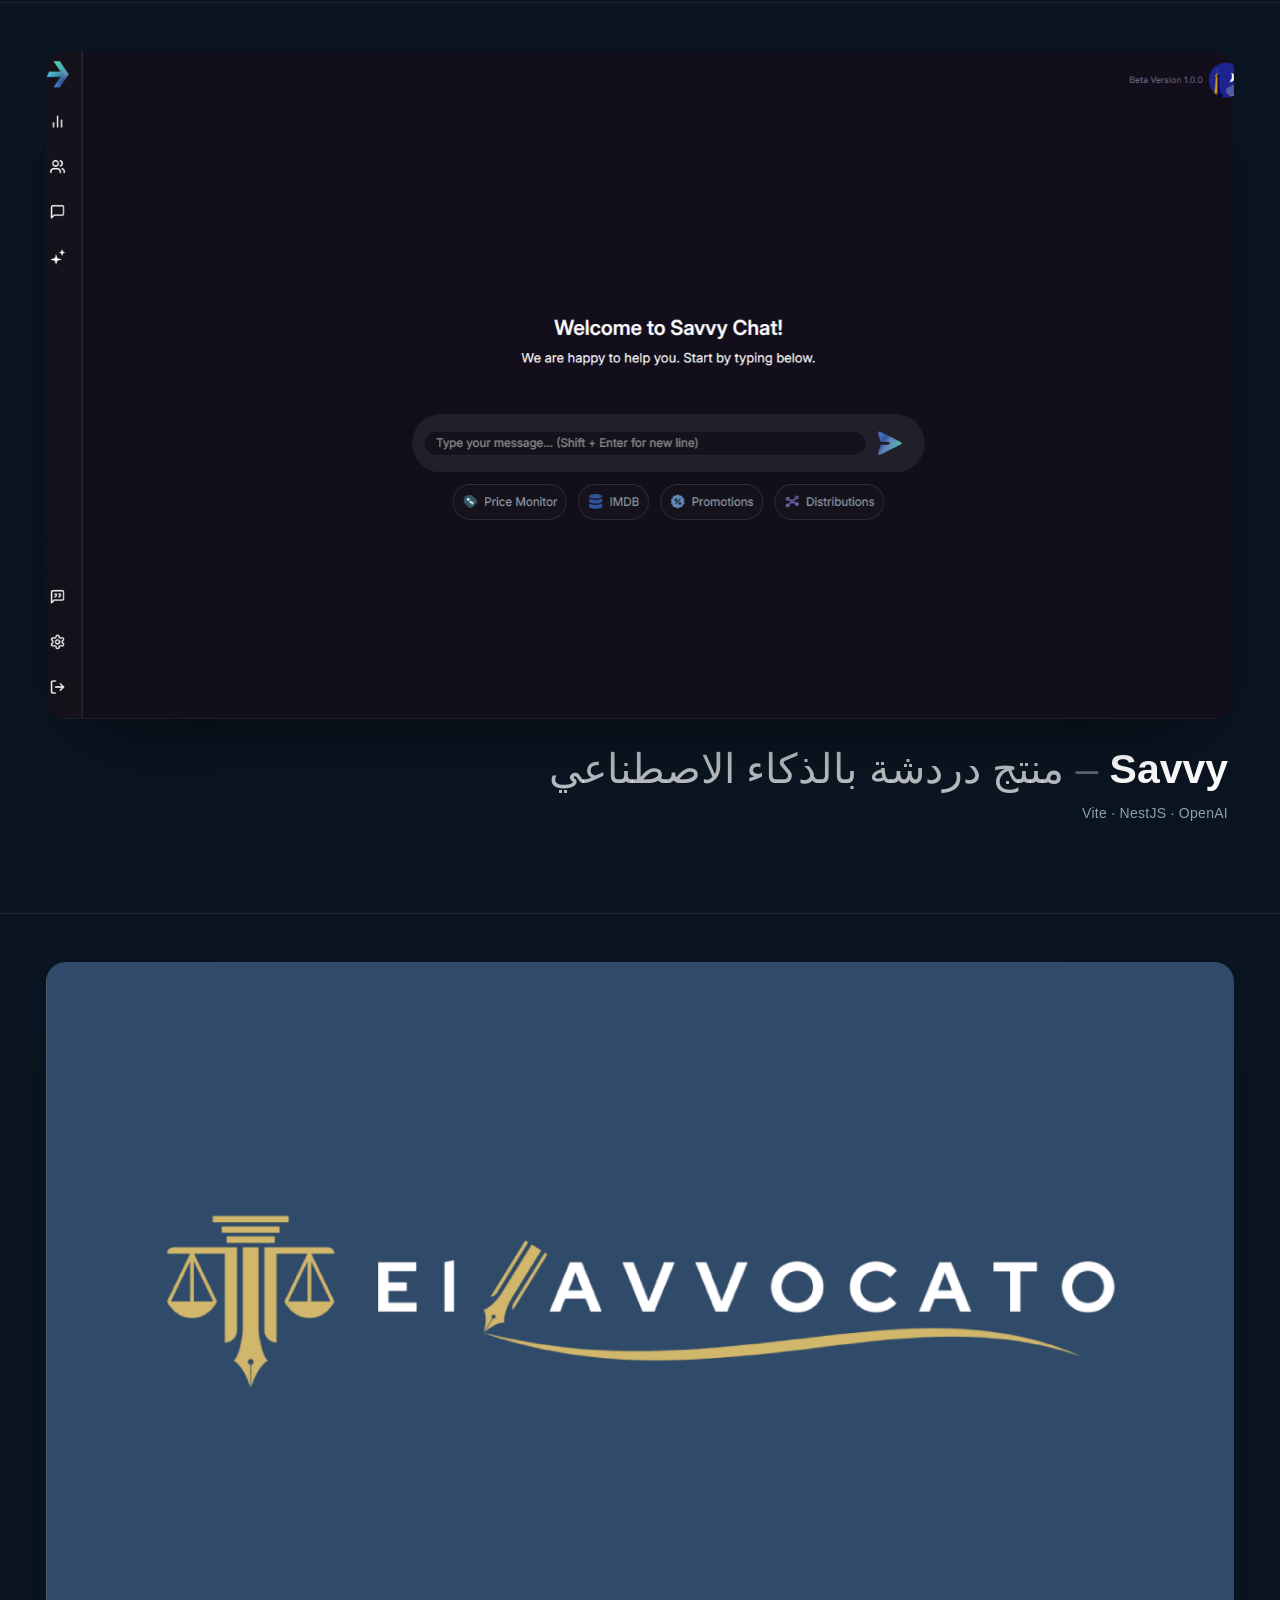
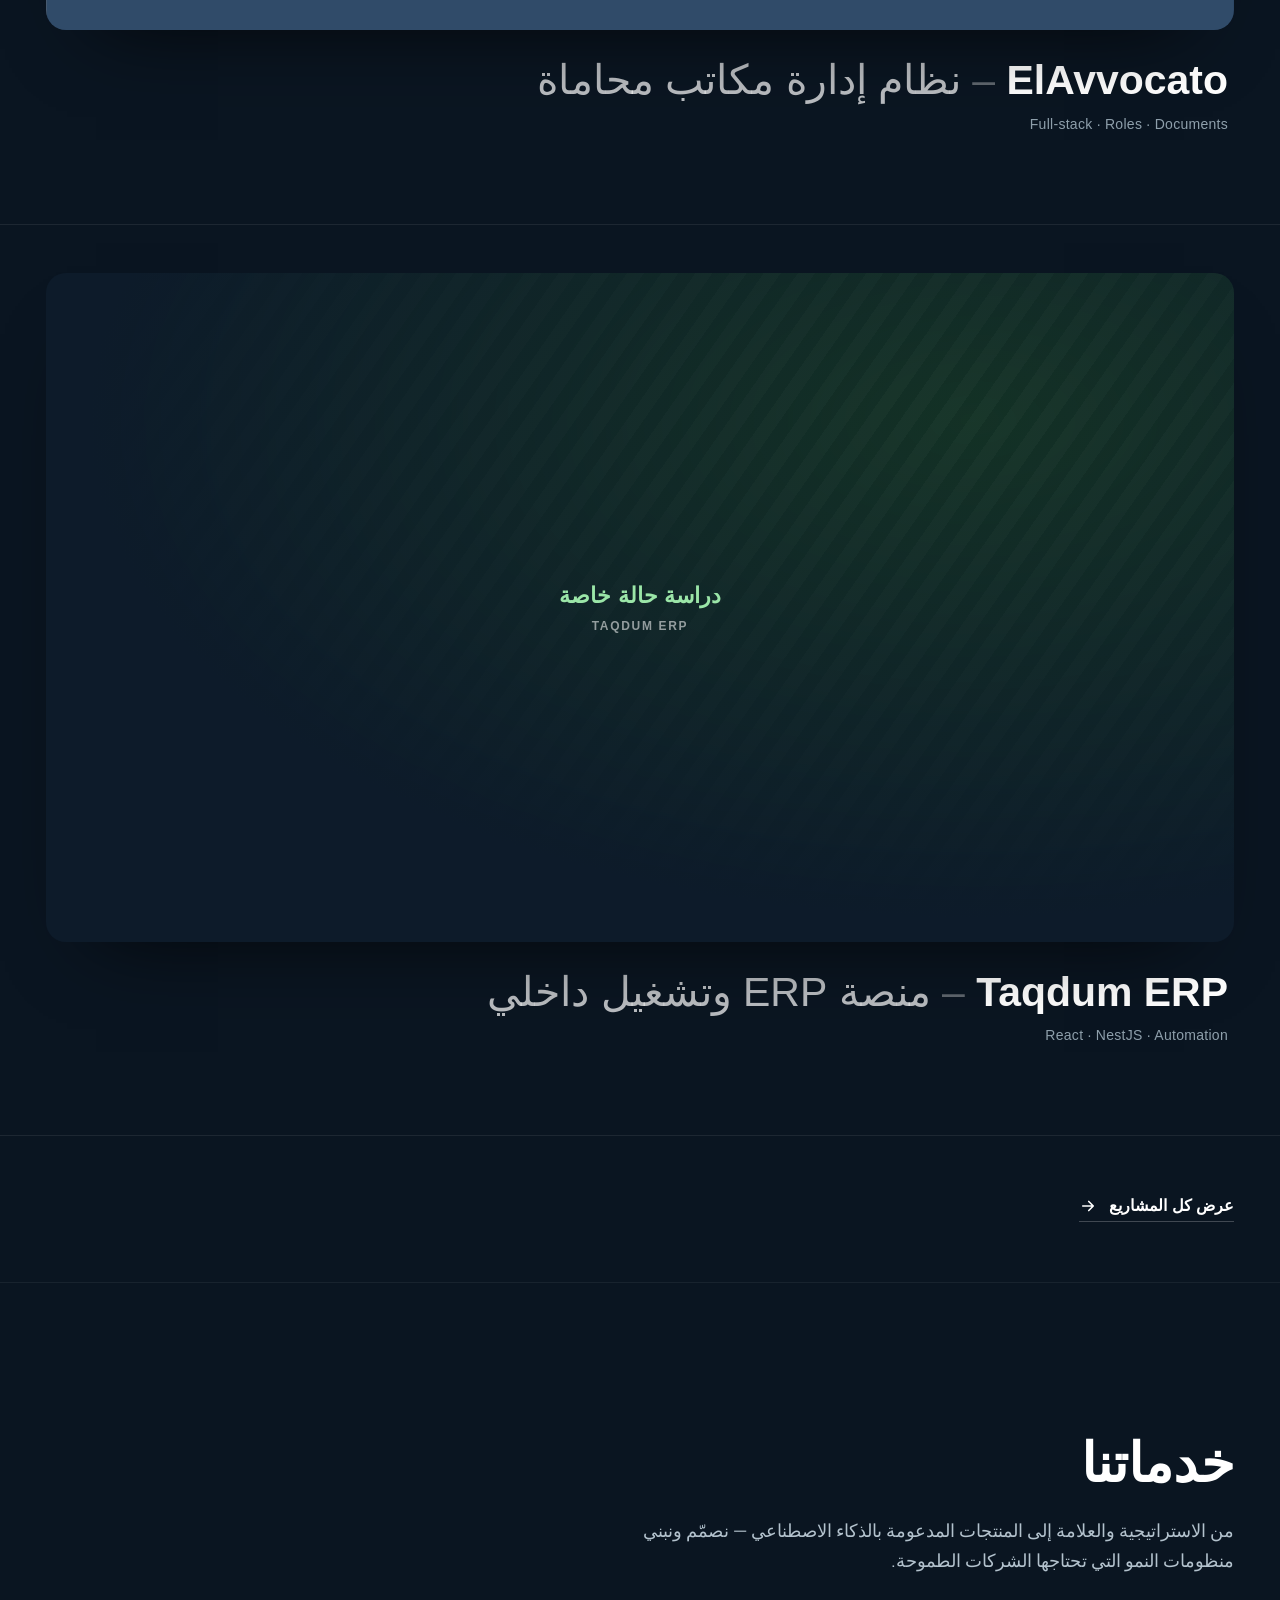
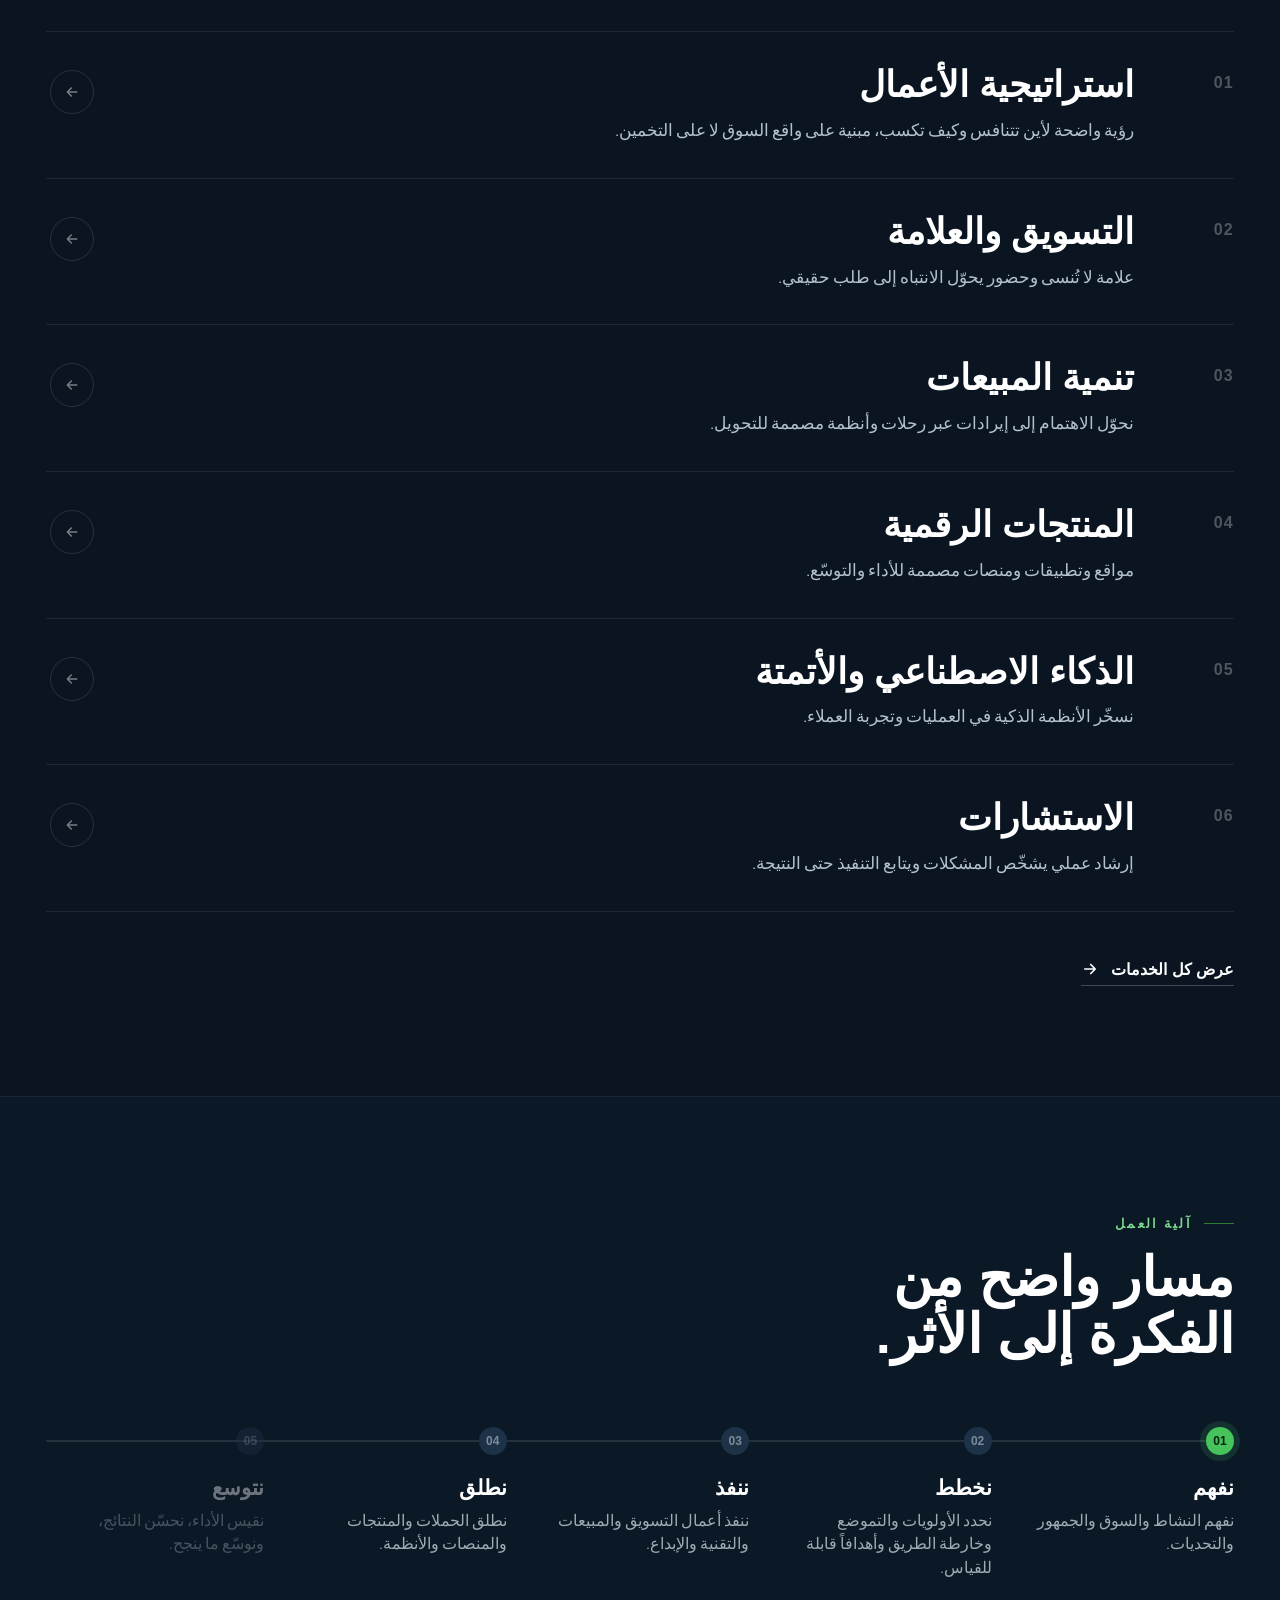
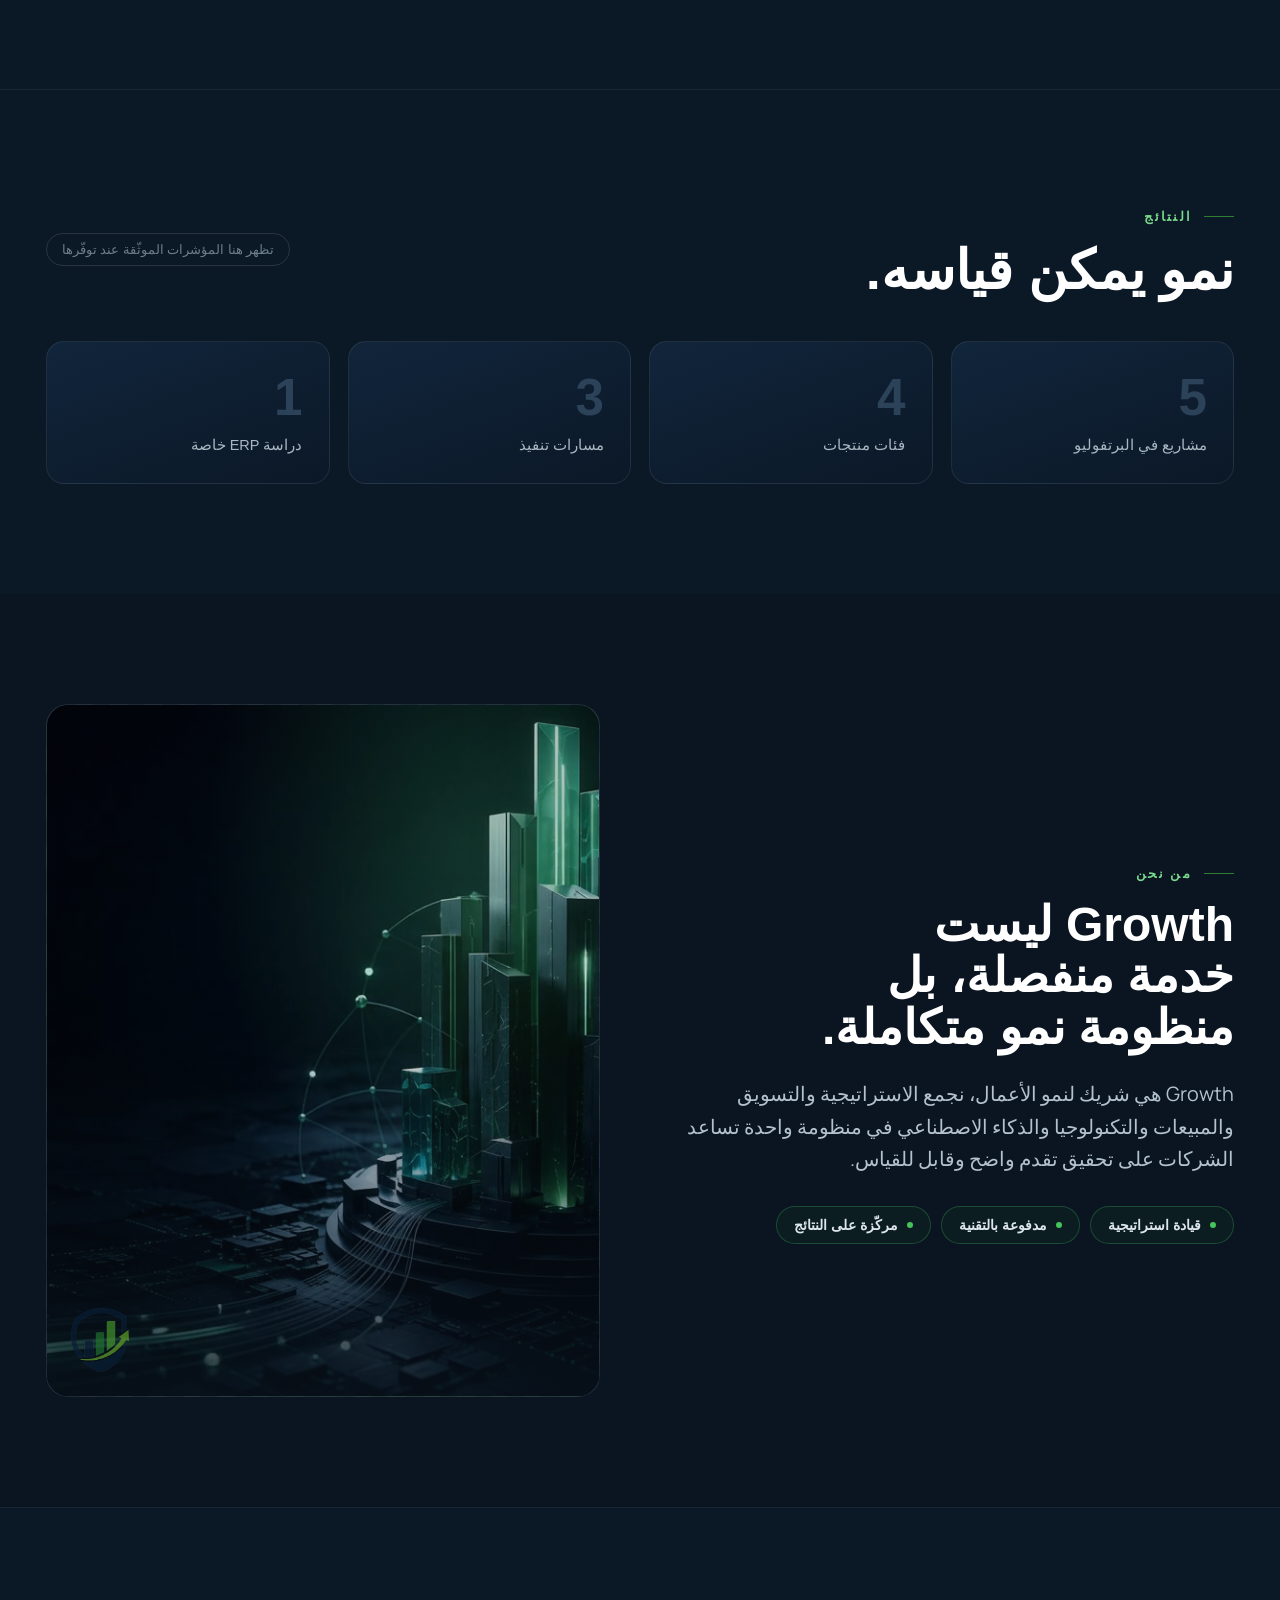
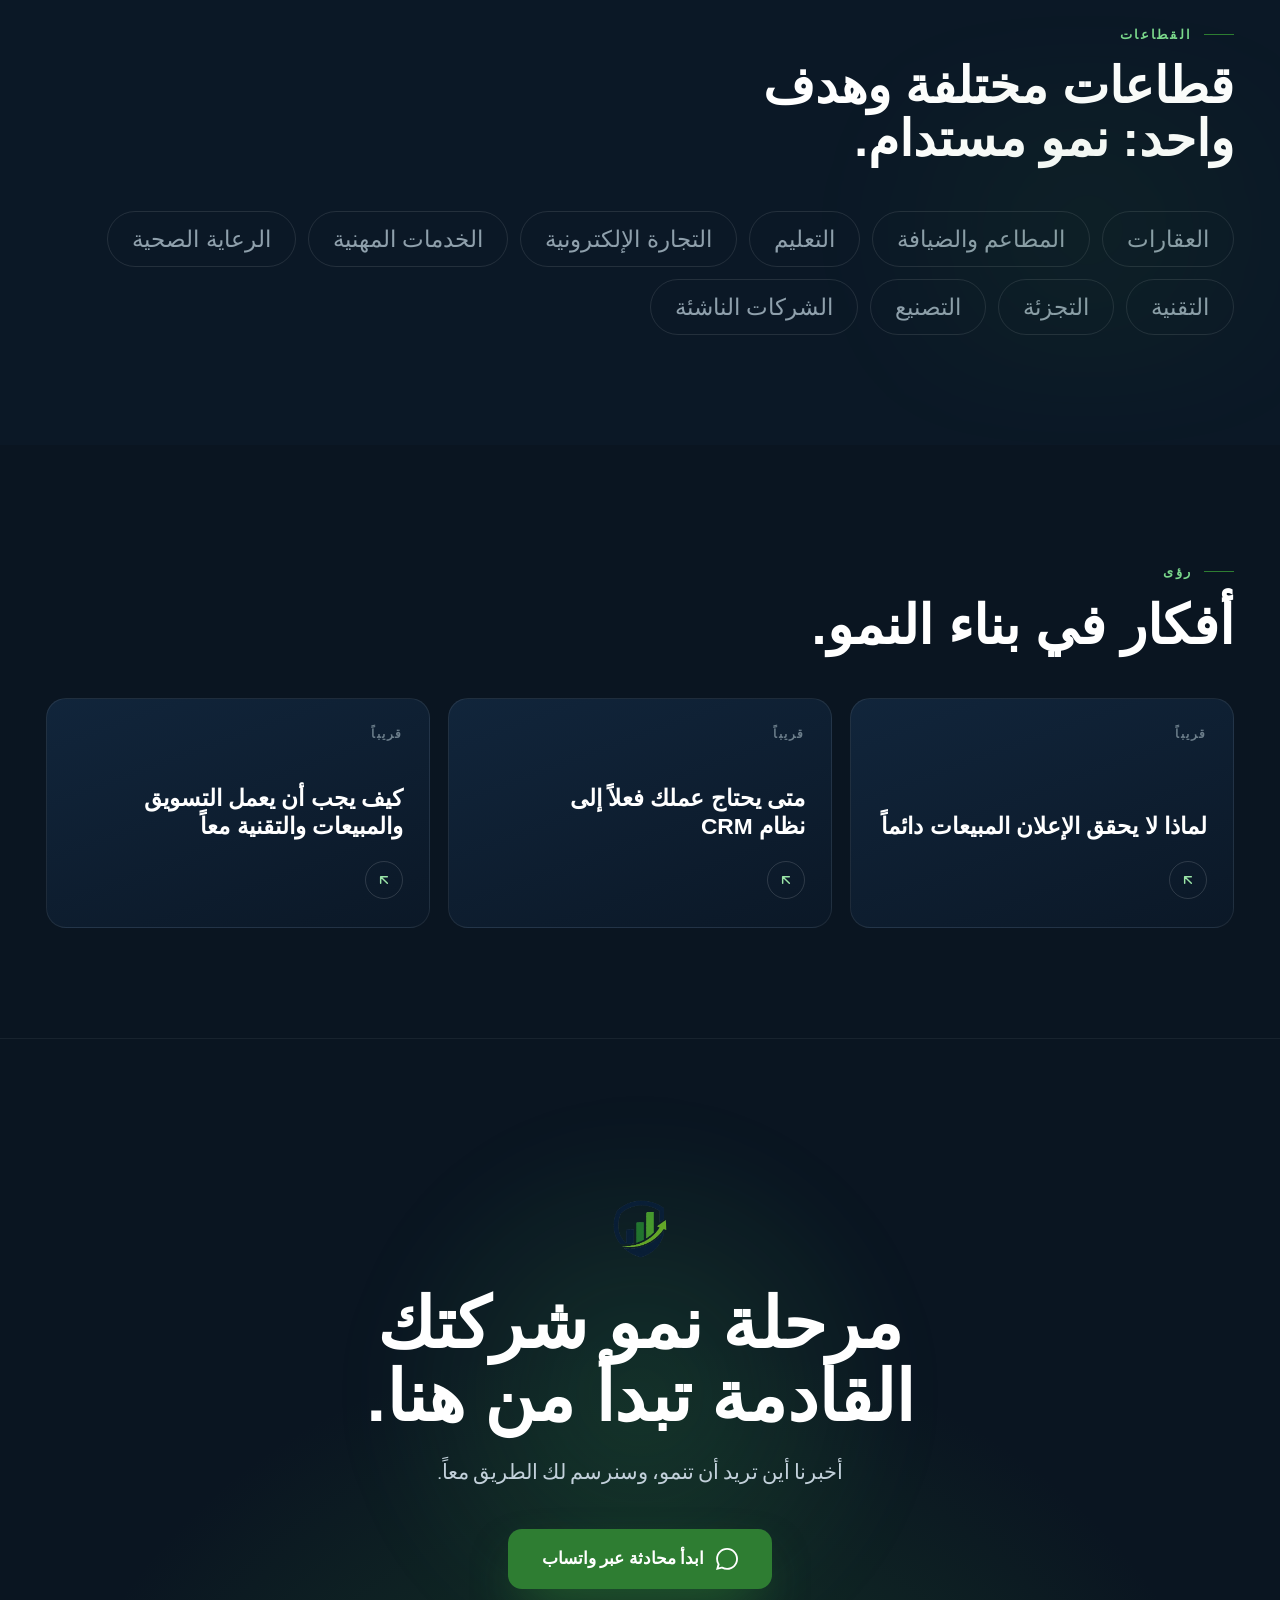
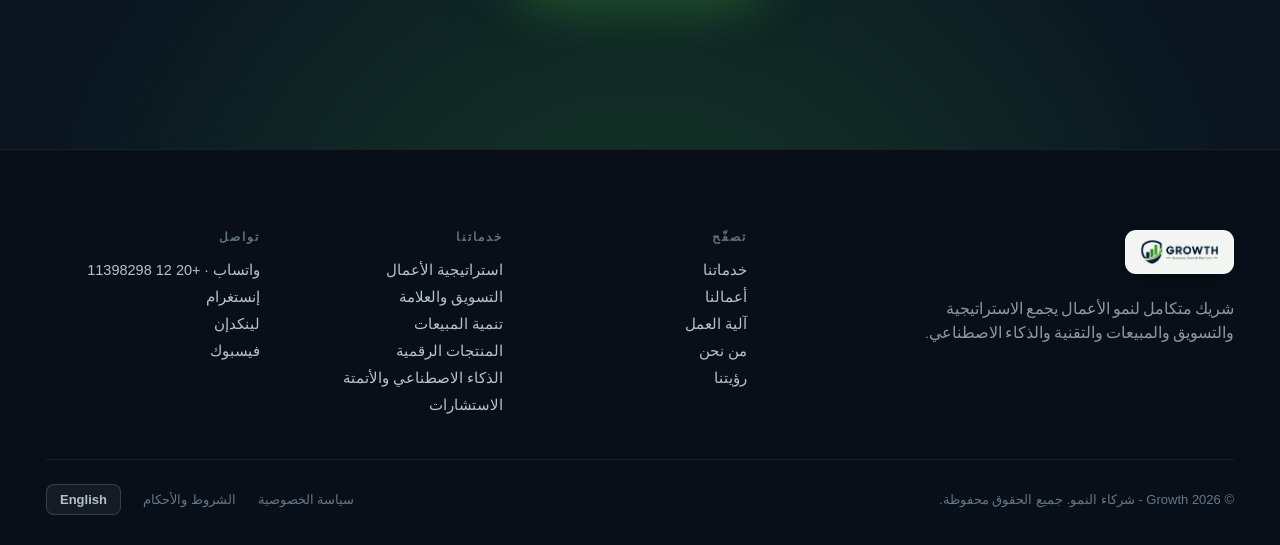
==== commit d6835e55: "Set Arabic as default language and relink Vercel project to growth. Co-authored-by: Cursor <cursorag" ====
--- a/project/Growth Homepage.dc.html
+++ b/project/Growth Homepage.dc.html
@@ -1,5 +1,5 @@
 <!DOCTYPE html>
-<html lang="en" dir="ltr">
+<html lang="ar" dir="rtl">
 <head>
   <meta charset="utf-8">
   <meta name="viewport" content="width=device-width, initial-scale=1">
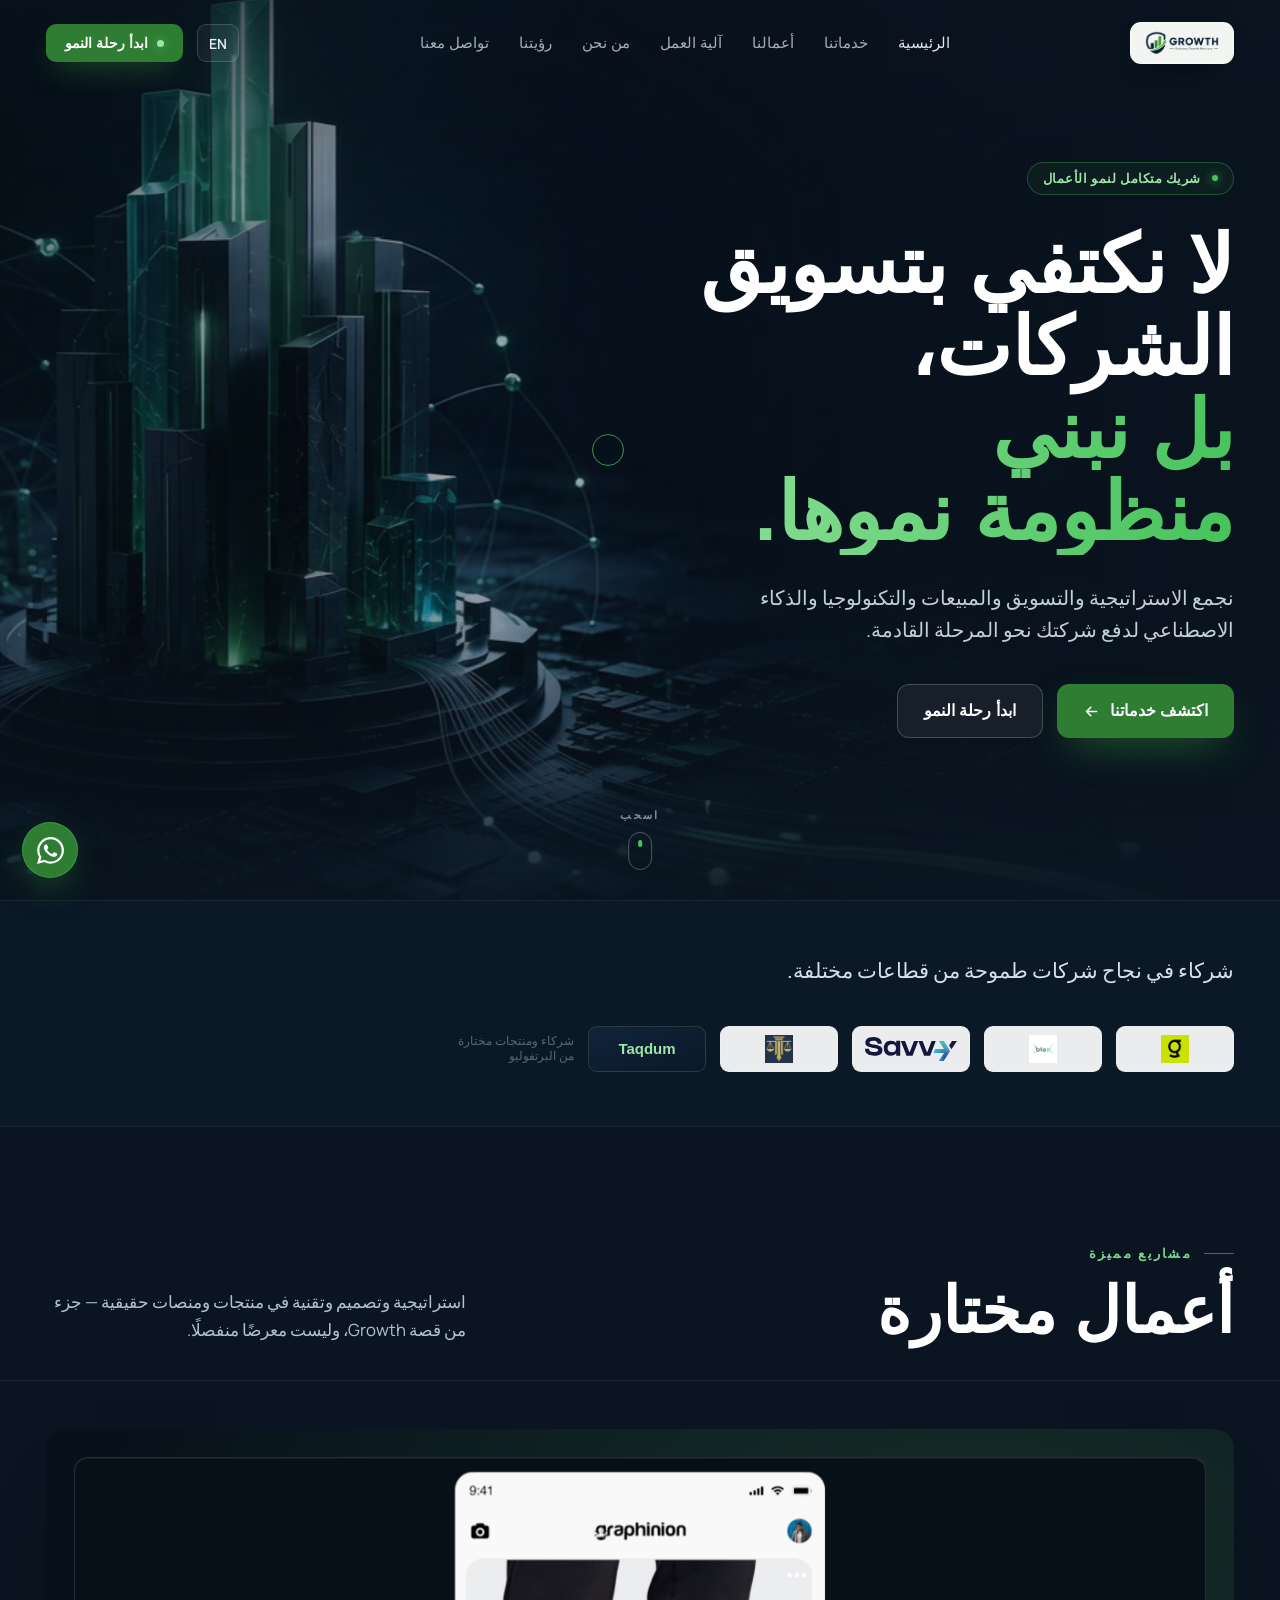
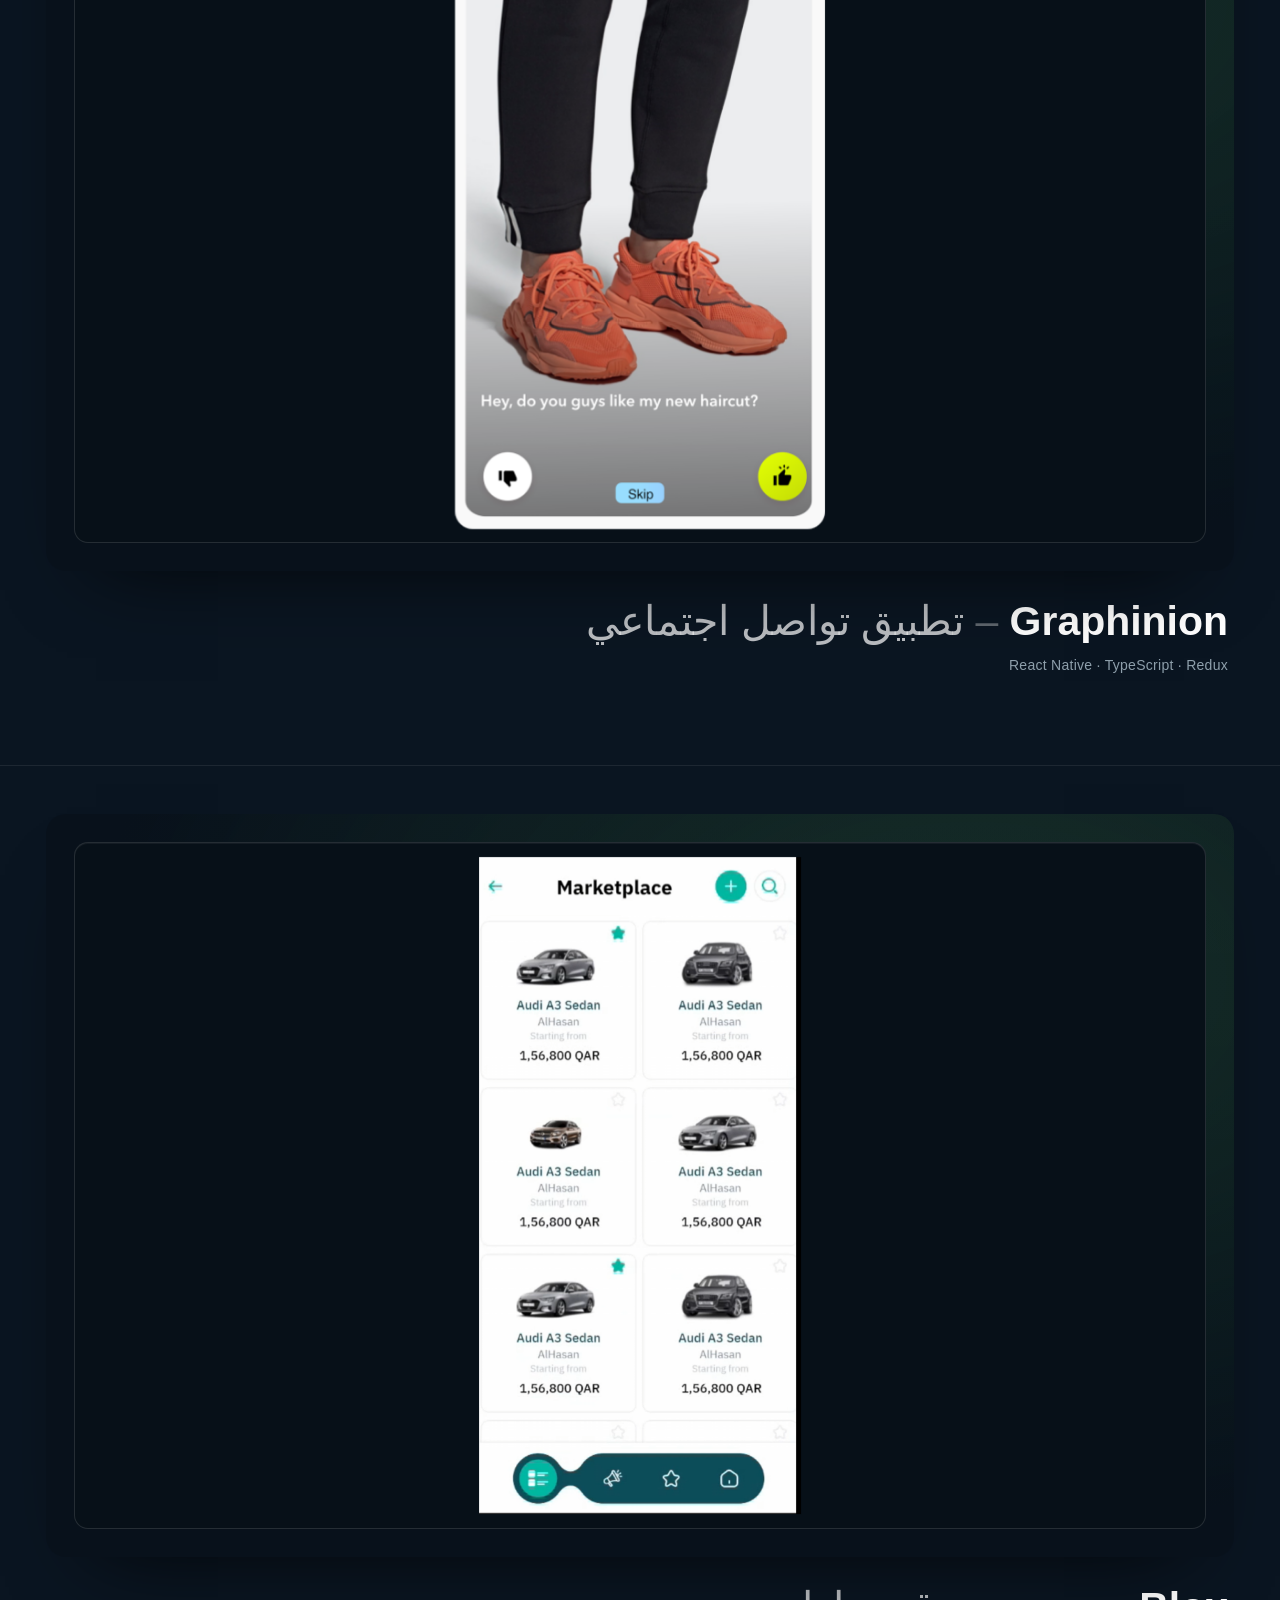
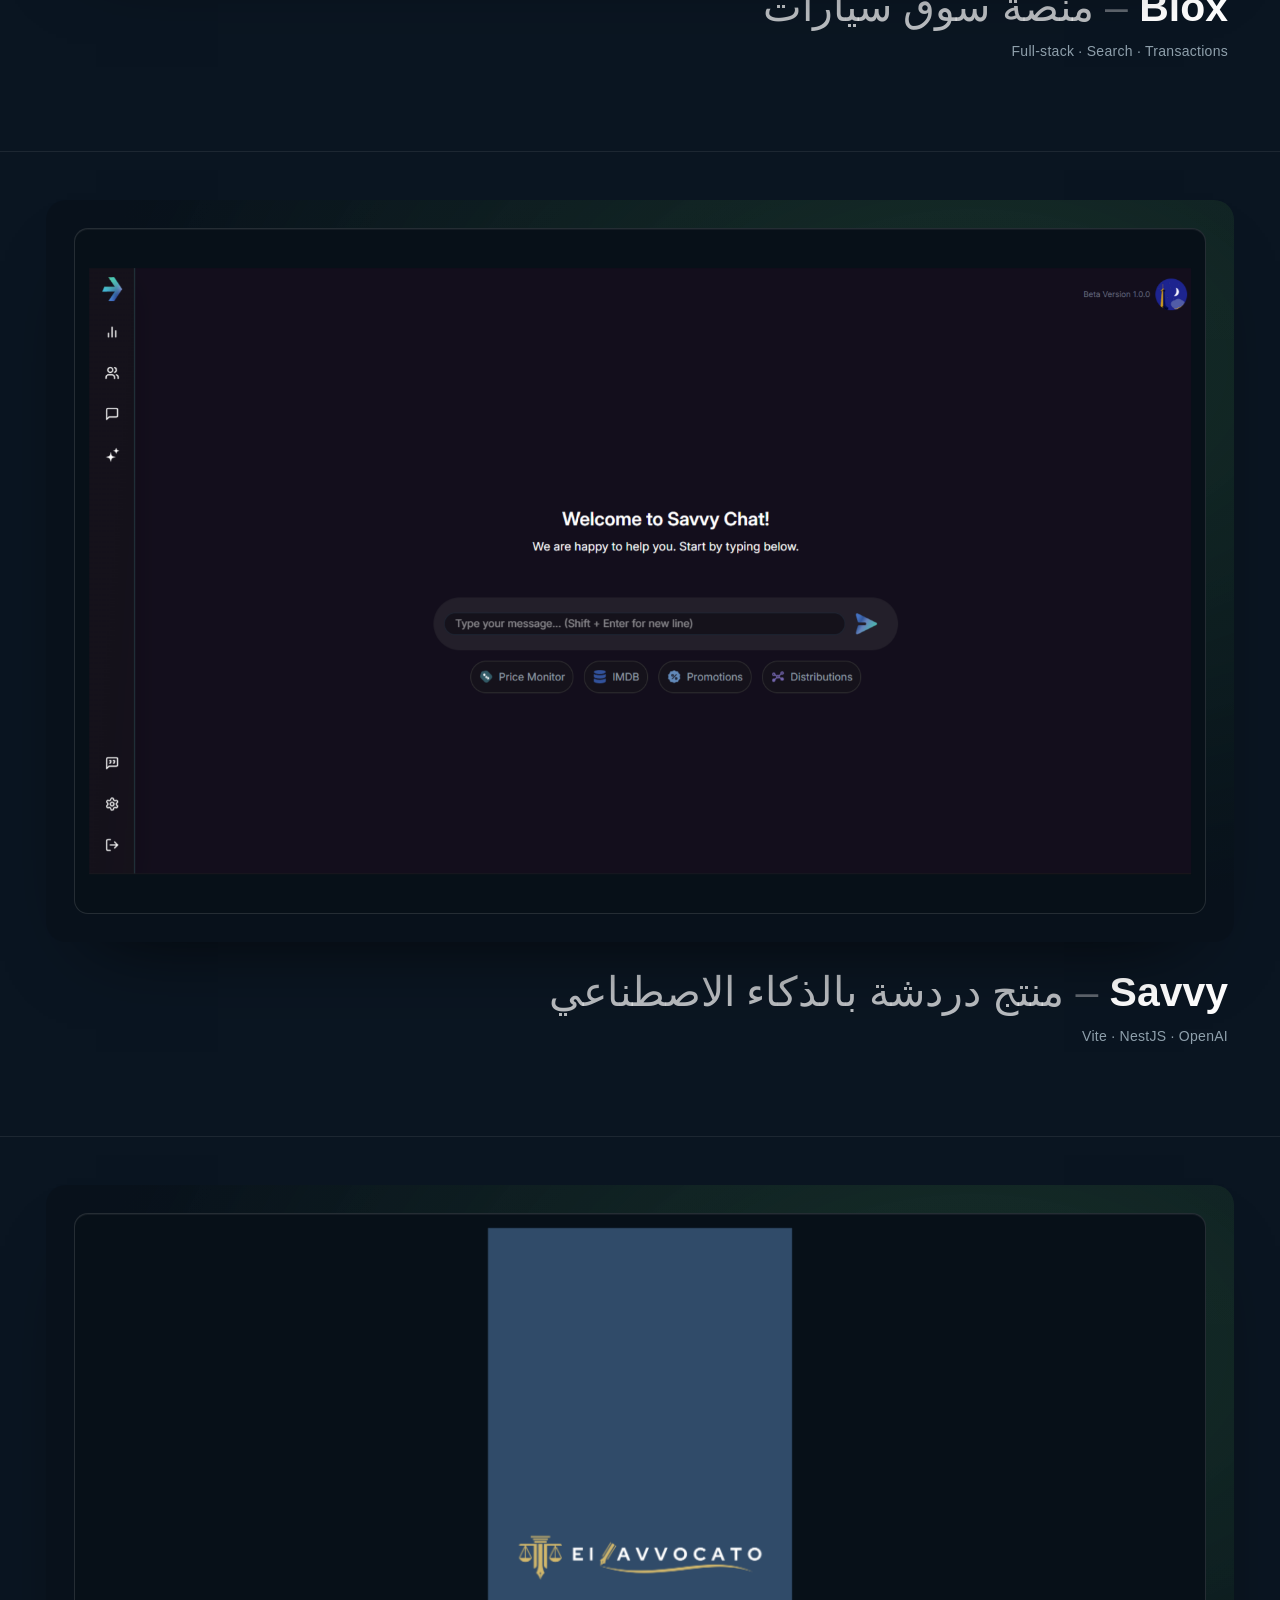
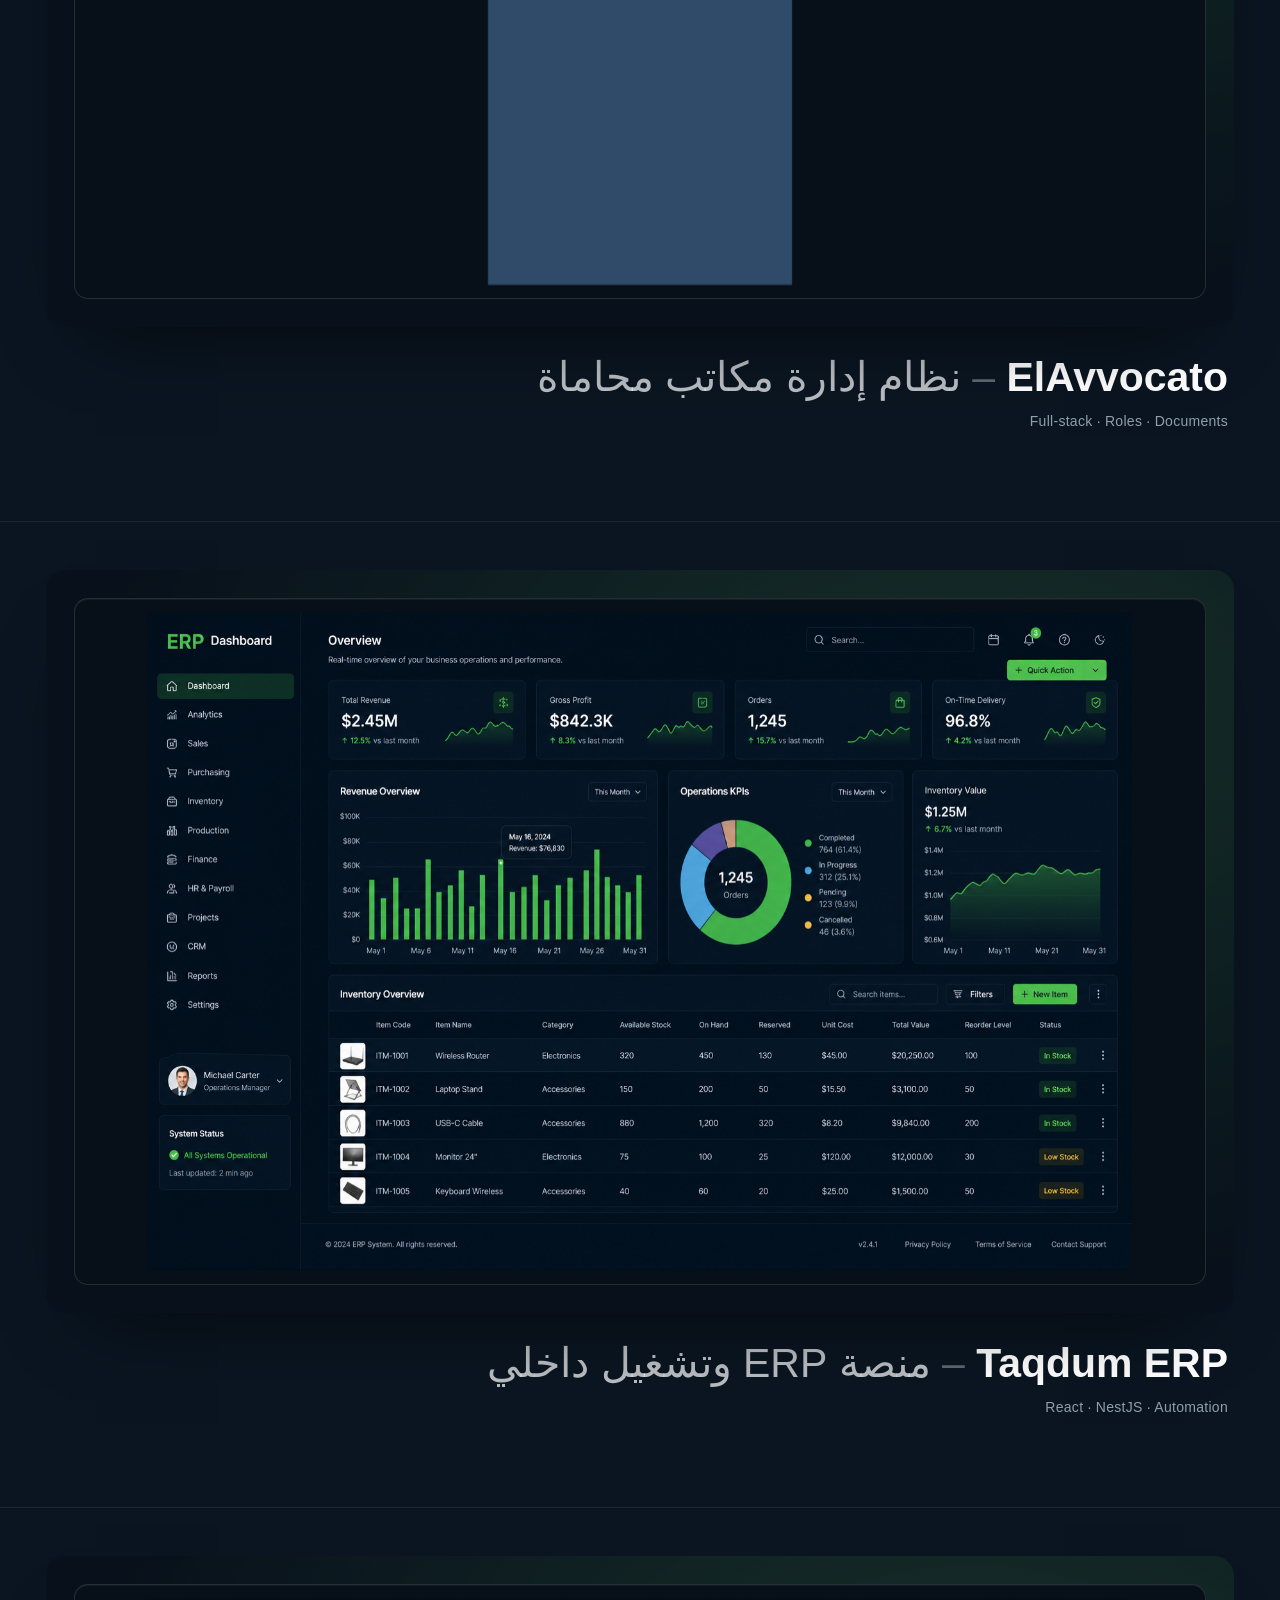
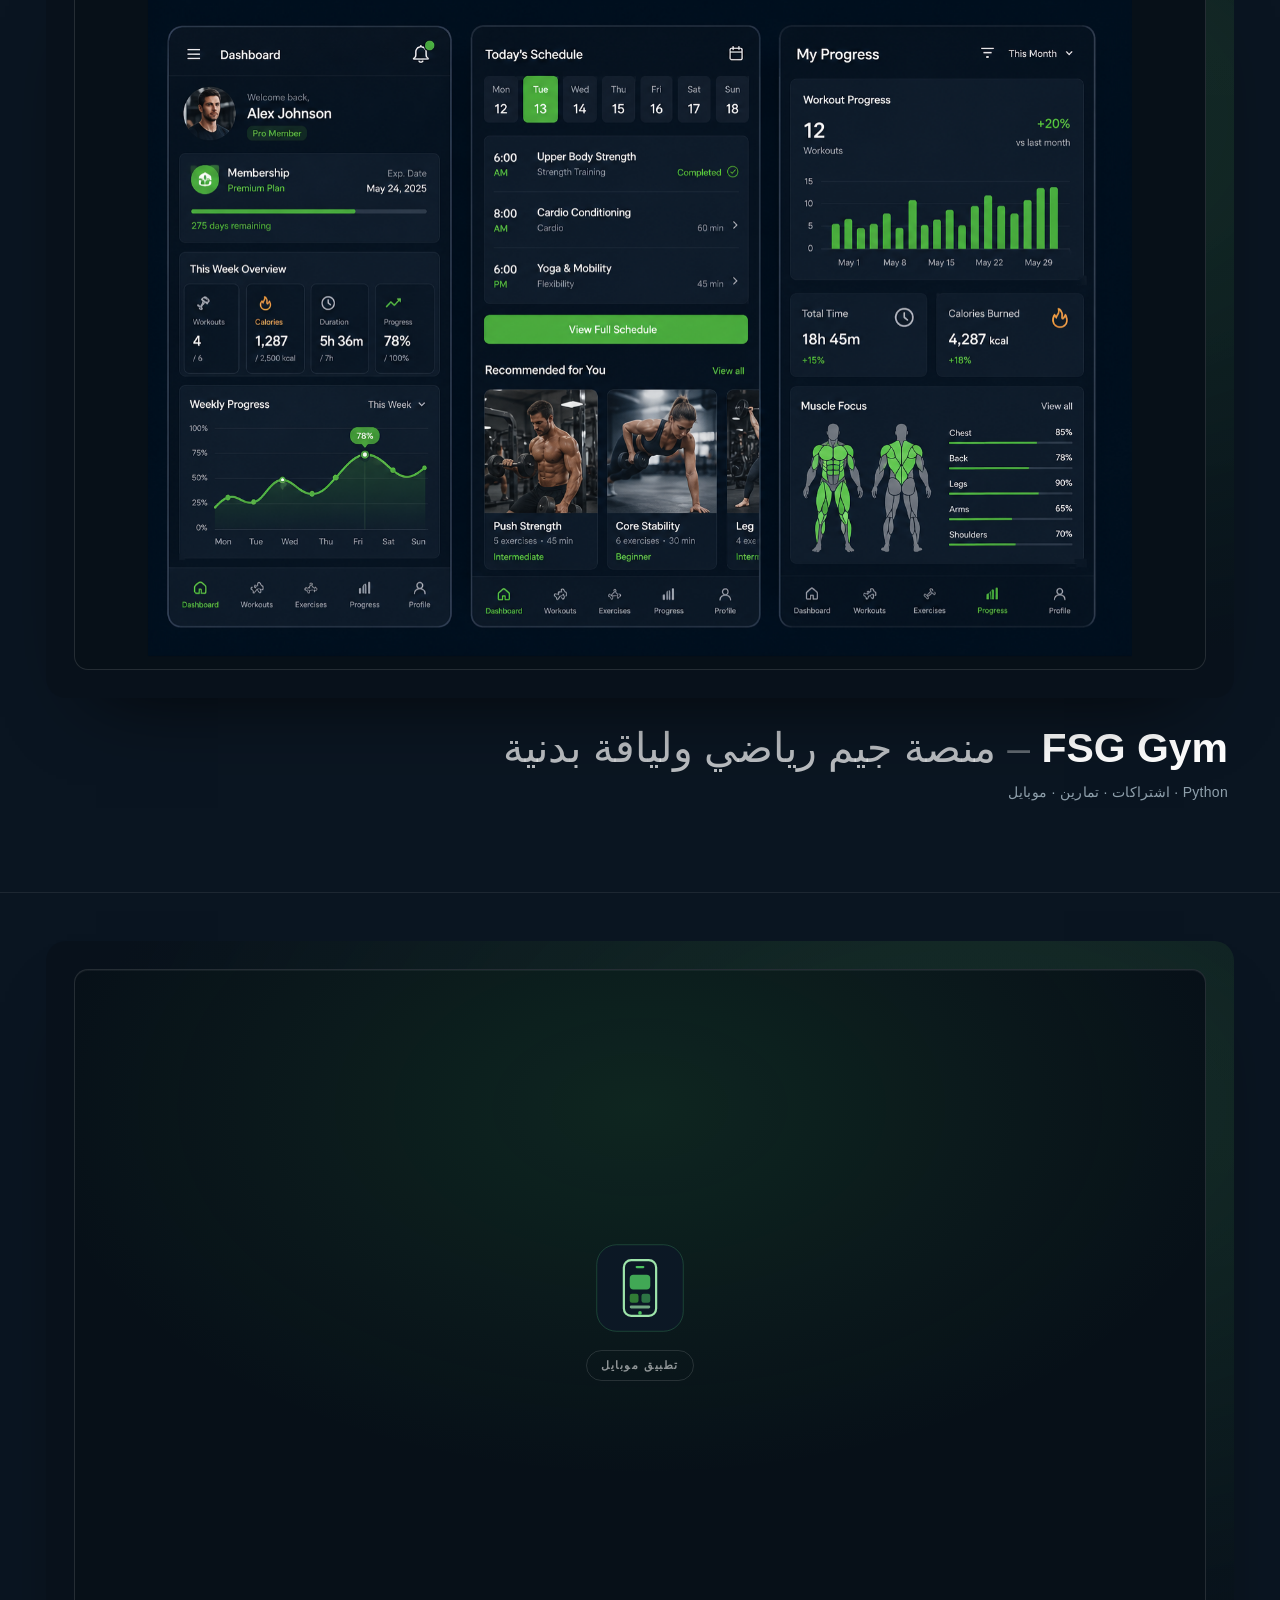
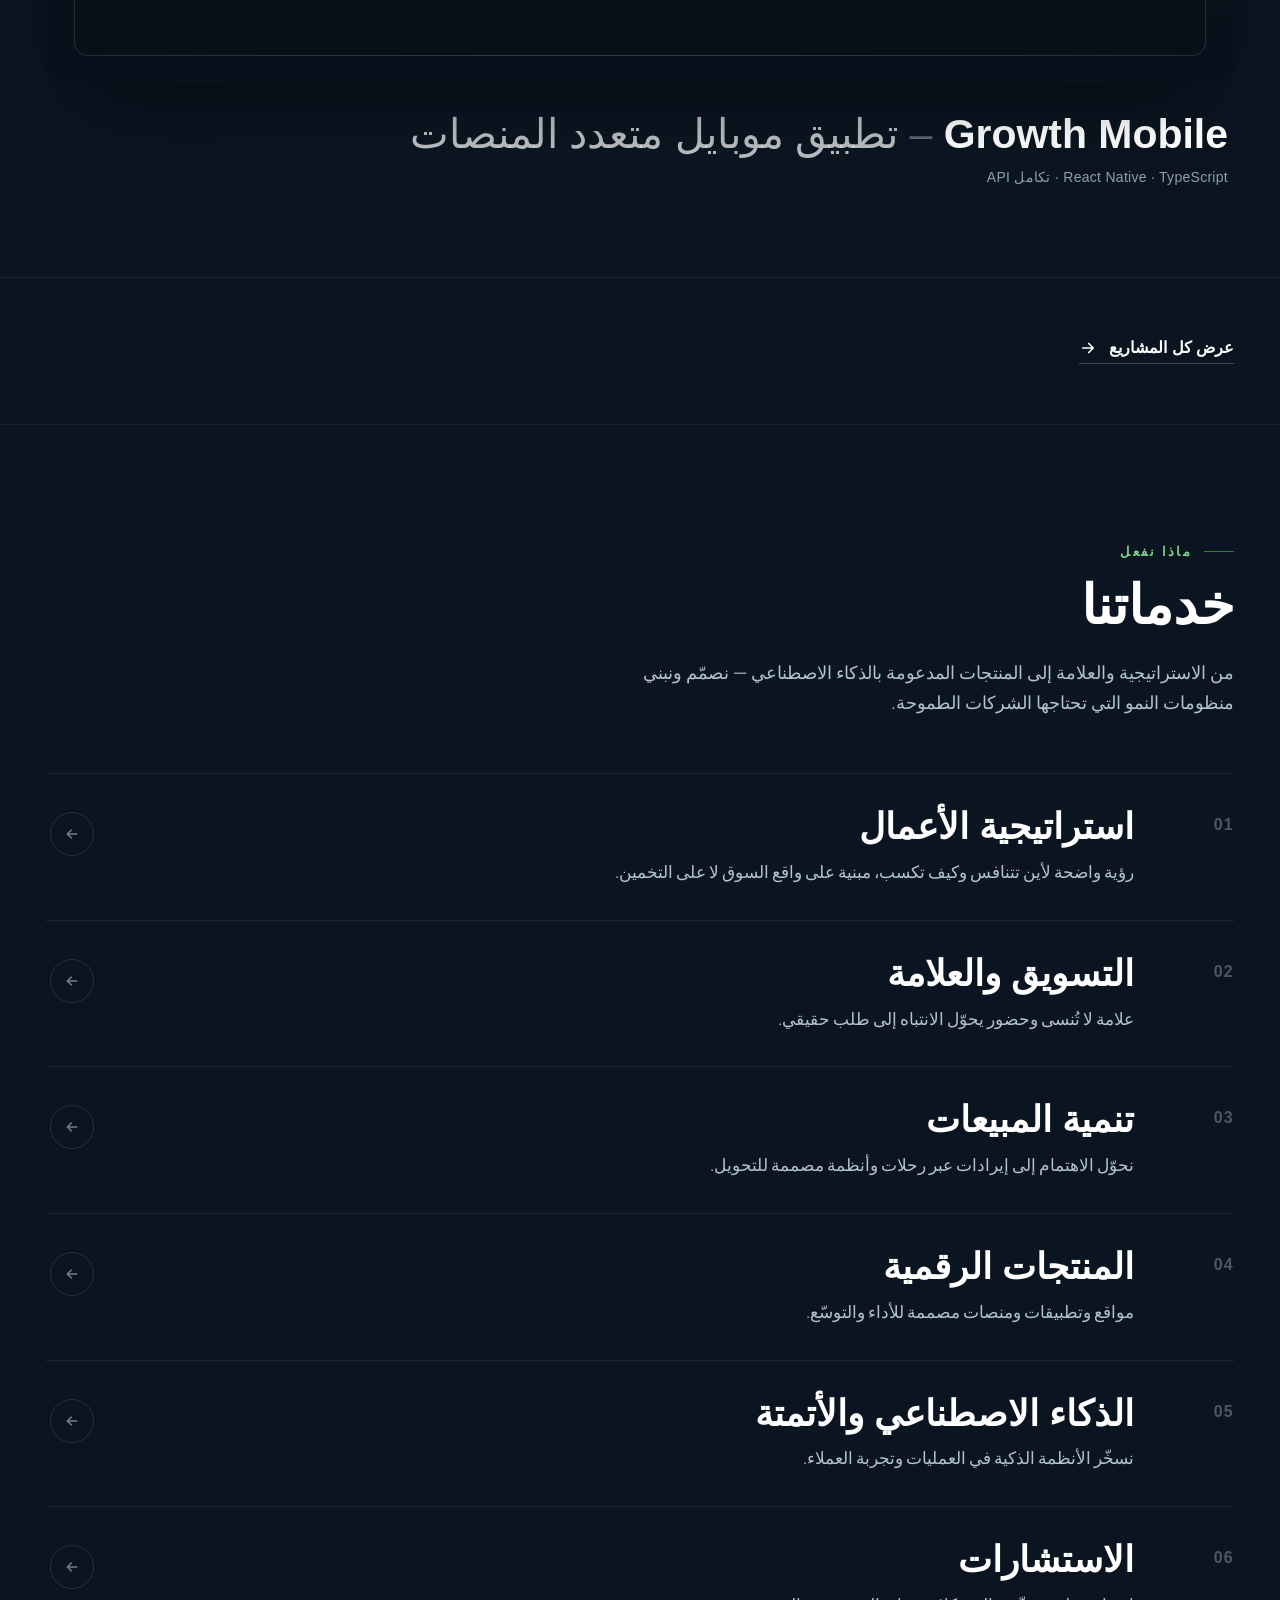
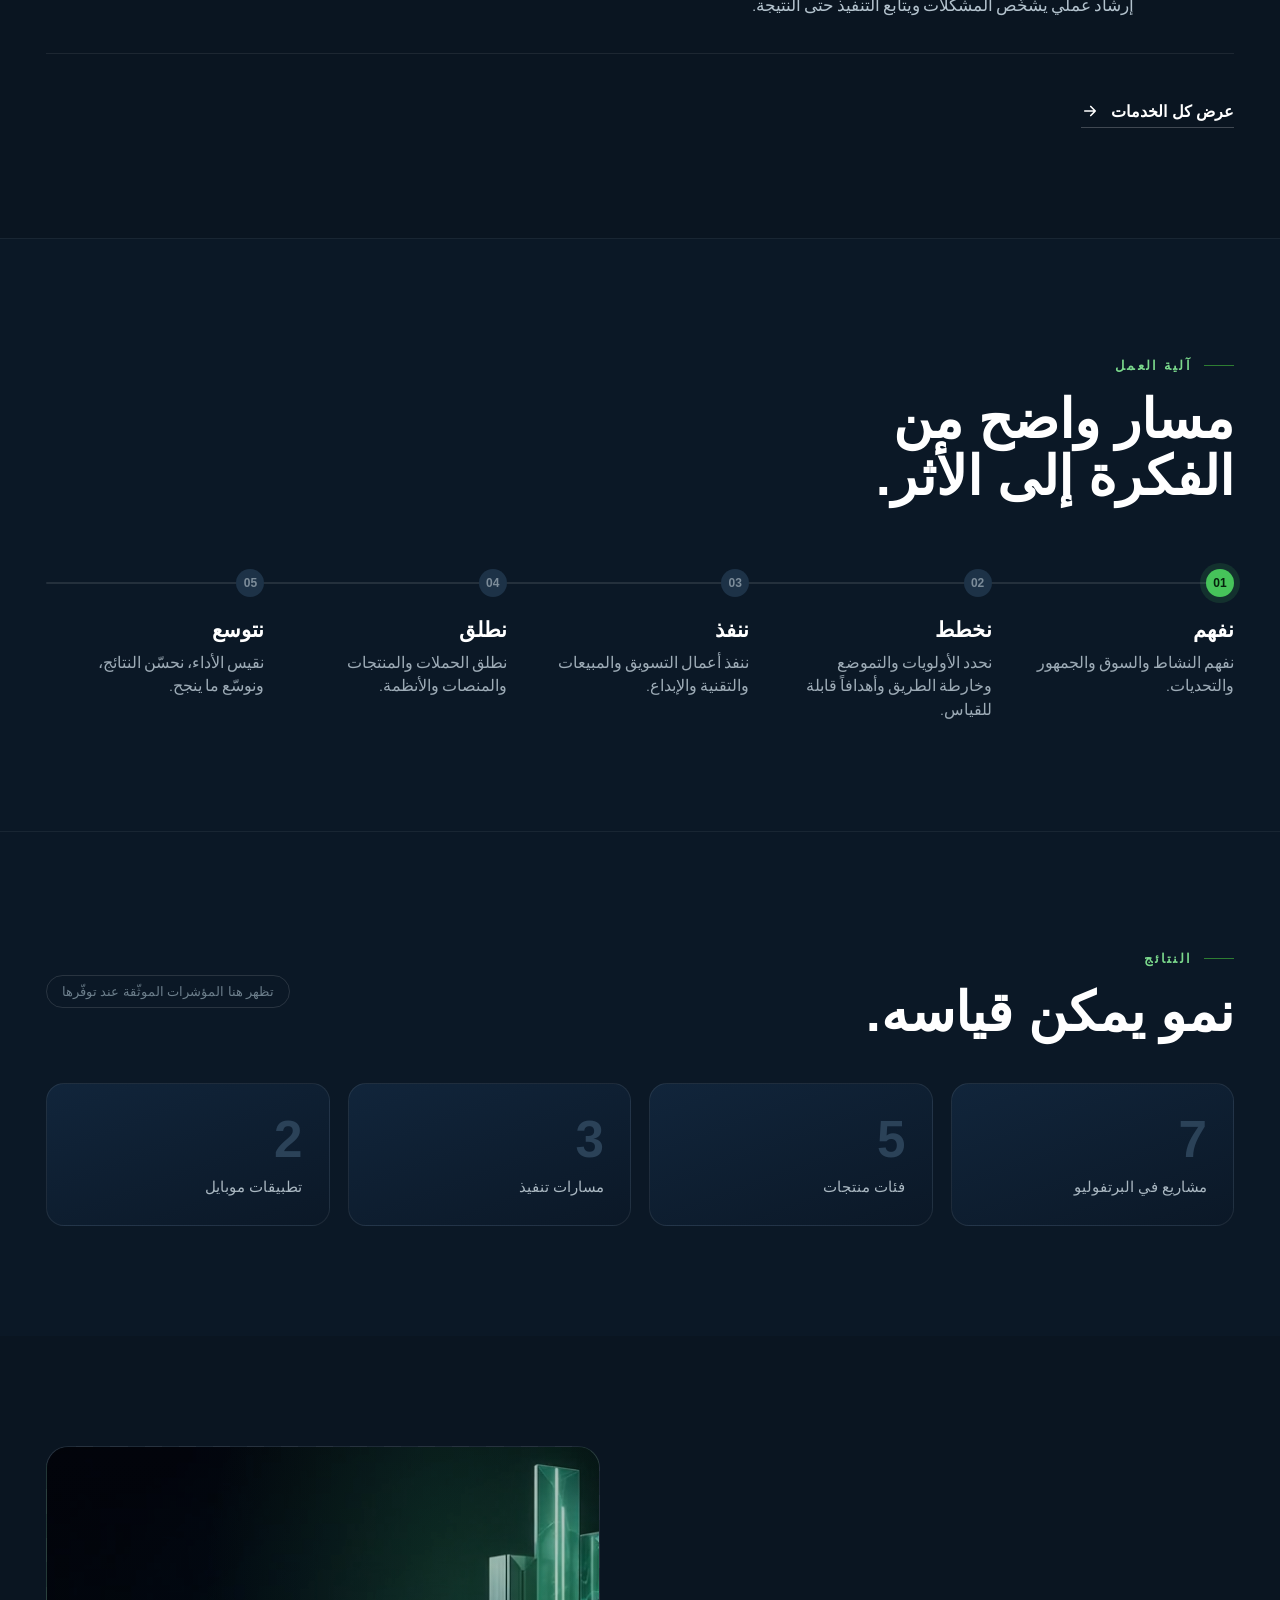
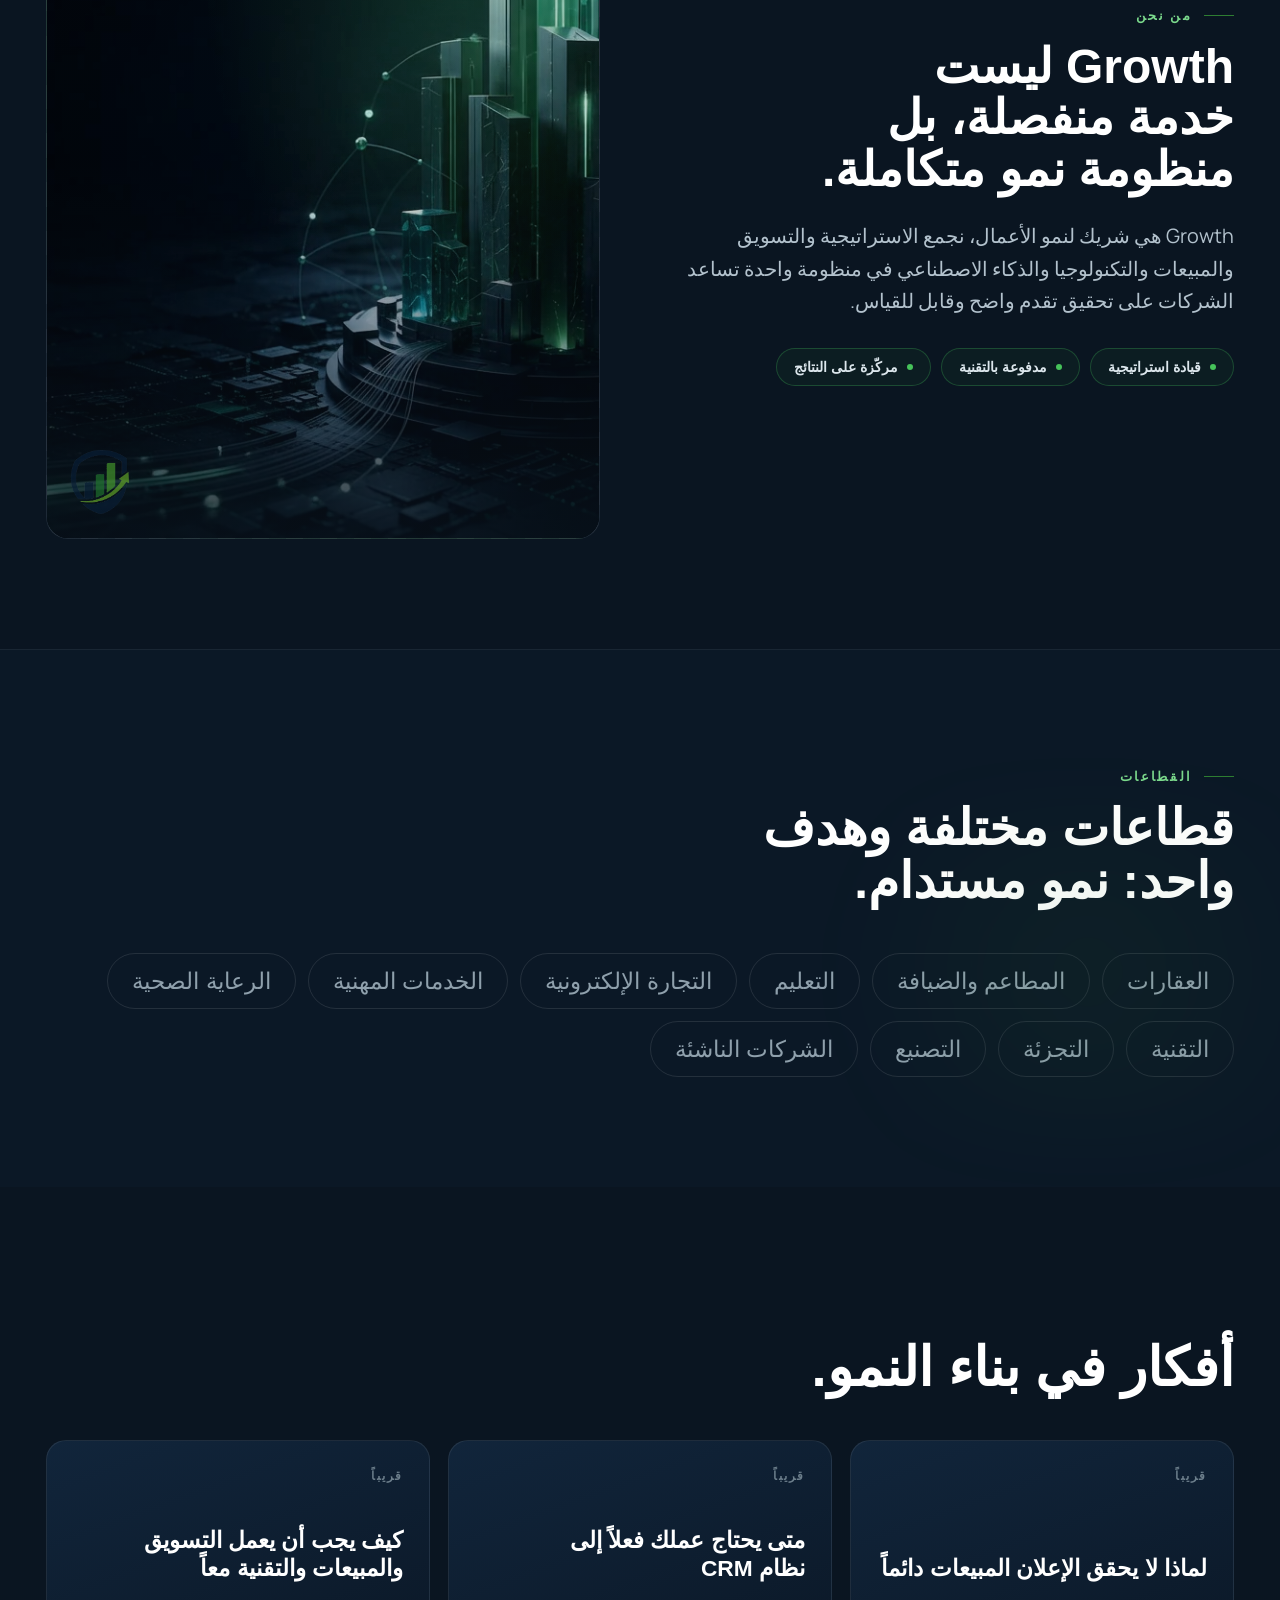
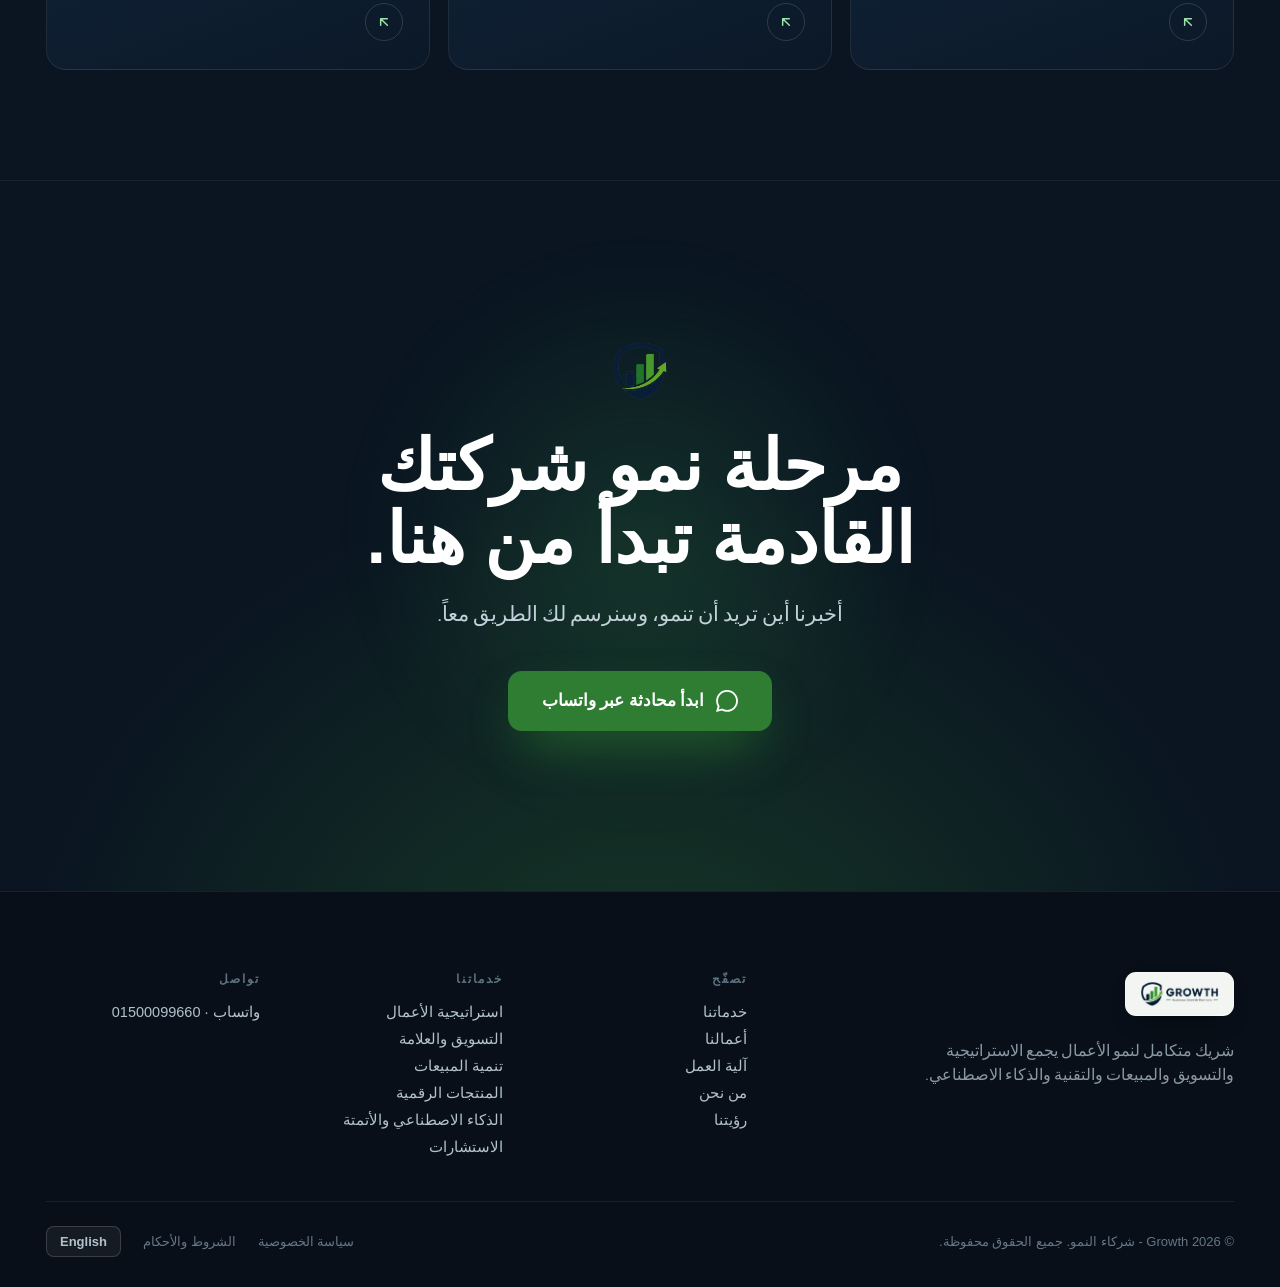
==== commit 57ec5fc0: "Update WhatsApp contact links and add .vercel to .gitignore" ====
--- a/project/Growth Homepage.dc.html
+++ b/project/Growth Homepage.dc.html
@@ -21,7 +21,7 @@
       </div>
     </div>
 
-    <a class="whatsapp-float" href="https://wa.me/201211398298" target="_blank" rel="noopener" data-cursor data-magnetic aria-label="WhatsApp">
+    <a class="whatsapp-float" href="https://wa.me/201500099660" target="_blank" rel="noopener" data-cursor data-magnetic aria-label="WhatsApp">
       <svg width="27" height="27" viewBox="0 0 24 24" fill="currentColor" aria-hidden="true"><path d="M.06 24l1.7-6.18a11.86 11.86 0 0 1-1.6-5.96C.16 5.32 5.5 0 12.06 0a11.82 11.82 0 0 1 8.42 3.49 11.76 11.76 0 0 1 3.48 8.39c0 6.55-5.34 11.88-11.9 11.88a11.93 11.93 0 0 1-5.7-1.45L.06 24Zm6.6-3.8c1.66.98 3.24 1.57 5.4 1.57 5.44 0 9.88-4.42 9.88-9.87 0-5.46-4.42-9.87-9.87-9.87S2.2 6.45 2.2 11.9c0 2.27.66 3.97 1.77 5.74l-1 3.66 3.7-1.1Zm11.36-5.29c-.07-.12-.27-.2-.56-.34-.3-.15-1.76-.87-2.03-.97-.27-.1-.47-.15-.66.15-.2.3-.76.96-.94 1.16-.17.2-.34.22-.64.07-.3-.15-1.26-.46-2.4-1.48-.88-.79-1.48-1.76-1.65-2.06-.18-.3-.02-.46.13-.6.13-.14.3-.34.44-.51.15-.18.2-.3.3-.5.1-.2.05-.37-.02-.52-.08-.15-.66-1.6-.9-2.18-.24-.58-.48-.5-.66-.5l-.56-.01c-.2 0-.51.07-.78.37s-1.02 1-1.02 2.43 1.04 2.82 1.19 3.02c.15.2 2.05 3.13 4.97 4.39.69.3 1.24.48 1.66.61.7.22 1.33.19 1.84.12.56-.09 1.76-.72 2-1.41.25-.7.25-1.29.17-1.41Z"/></svg>
     </a>
 
@@ -41,7 +41,7 @@
         </nav>
         <div class="nav-actions">
           <button class="lang-button" type="button" data-lang-toggle data-cursor aria-label="Switch language"></button>
-          <a class="nav-start" href="https://wa.me/201211398298" target="_blank" rel="noopener" data-nav-start data-cursor data-magnetic>
+          <a class="nav-start" href="https://wa.me/201500099660" target="_blank" rel="noopener" data-nav-start data-cursor data-magnetic>
             <span aria-hidden="true"></span><span data-i18n="nav.start"></span>
           </a>
           <button class="burger" type="button" data-burger aria-label="Menu">
@@ -66,7 +66,7 @@
         <a href="#insights" data-close-on-click data-i18n="nav.insights"></a>
         <a href="#contact" data-close-on-click data-i18n="nav.contact"></a>
       </nav>
-      <a class="drawer-cta" href="https://wa.me/201211398298" target="_blank" rel="noopener" data-i18n="nav.start"></a>
+      <a class="drawer-cta" href="https://wa.me/201500099660" target="_blank" rel="noopener" data-i18n="nav.start"></a>
     </div>
 
     <main>
@@ -93,7 +93,7 @@
                 <span data-i18n="hero.cta1"></span>
                 <svg class="arrow-icon" data-arrow width="17" height="17" viewBox="0 0 24 24" fill="none" stroke="currentColor" stroke-width="2.2" stroke-linecap="round" stroke-linejoin="round" aria-hidden="true"><path d="M5 12h14M13 6l6 6-6 6"/></svg>
               </a>
-              <a class="button button-ghost" href="https://wa.me/201211398298" target="_blank" rel="noopener" data-cursor data-magnetic data-i18n="hero.cta2"></a>
+              <a class="button button-ghost" href="https://wa.me/201500099660" target="_blank" rel="noopener" data-cursor data-magnetic data-i18n="hero.cta2"></a>
             </div>
           </div>
         </div>
@@ -224,7 +224,7 @@
           <h2 id="contact-title" data-reveal data-i18n="cta.title"></h2>
           <p data-reveal data-i18n="cta.sub"></p>
           <div class="cta-action" data-reveal>
-            <a class="button button-primary button-large" href="https://wa.me/201211398298" target="_blank" rel="noopener" data-cursor data-magnetic>
+            <a class="button button-primary button-large" href="https://wa.me/201500099660" target="_blank" rel="noopener" data-cursor data-magnetic>
               <svg width="22" height="22" viewBox="0 0 24 24" fill="currentColor" aria-hidden="true"><path d="M.06 24l1.7-6.18a11.86 11.86 0 0 1-1.6-5.96C.16 5.32 5.5 0 12.06 0a11.82 11.82 0 0 1 8.42 3.49 11.76 11.76 0 0 1 3.48 8.39c0 6.55-5.34 11.88-11.9 11.88a11.93 11.93 0 0 1-5.7-1.45L.06 24Zm6.6-3.8c1.66.98 3.24 1.57 5.4 1.57 5.44 0 9.88-4.42 9.88-9.87 0-5.46-4.42-9.87-9.87-9.87S2.2 6.45 2.2 11.9c0 2.27.66 3.97 1.77 5.74l-1 3.66 3.7-1.1Z"/></svg>
               <span data-i18n="cta.btn"></span>
             </a>
@@ -257,10 +257,7 @@
           <div>
             <h4 data-i18n="foot.contactTitle"></h4>
             <div class="footer-links">
-              <a href="https://wa.me/201211398298" target="_blank" rel="noopener" data-contact-whatsapp></a>
-              <a href="[INSTAGRAM_URL]" data-i18n="foot.ig"></a>
-              <a href="[LINKEDIN_URL]" data-i18n="foot.li"></a>
-              <a href="[FACEBOOK_URL]" data-i18n="foot.fb"></a>
+              <a href="https://wa.me/201500099660" target="_blank" rel="noopener" data-contact-whatsapp></a>
             </div>
           </div>
         </div>
--- a/project/assets/growth-homepage.css
+++ b/project/assets/growth-homepage.css
@@ -841,43 +841,77 @@
 
 .featured-media {
   position: relative;
-  aspect-ratio: 16 / 9;
+  aspect-ratio: 16 / 10;
+  padding: 28px;
   border-radius: 20px;
   overflow: hidden;
   background:
-    radial-gradient(120% 120% at 78% 22%, rgba(46, 125, 50, .28), rgba(13, 27, 42, 1) 62%),
-    repeating-linear-gradient(125deg, rgba(255, 255, 255, .03) 0 14px, transparent 14px 28px);
+    radial-gradient(120% 120% at 78% 22%, rgba(46, 125, 50, .22), rgba(8, 17, 27, 1) 62%),
+    linear-gradient(180deg, rgba(255, 255, 255, .03), rgba(255, 255, 255, 0));
   box-shadow: 0 40px 80px -50px rgba(0, 0, 0, .85);
+}
+
+.featured-media-frame {
+  width: 100%;
+  height: 100%;
+  border-radius: 14px;
+  border: 1px solid rgba(255, 255, 255, .12);
+  background: #071018;
+  overflow: hidden;
+  display: flex;
+  align-items: center;
+  justify-content: center;
+  box-shadow: inset 0 1px 0 rgba(255, 255, 255, .05);
+  transition: transform .85s cubic-bezier(.16, .84, .44, 1);
 }
 
 .featured-cover {
   width: 100%;
   height: 100%;
-  object-fit: cover;
-  object-position: center;
+  object-fit: contain;
+  object-position: center center;
+  padding: 14px;
   transition: transform .85s cubic-bezier(.16, .84, .44, 1);
   will-change: transform;
 }
 
-.featured-placeholder {
-  width: 100%;
-  height: 100%;
-  display: flex;
+.featured-media-frame--brand {
   flex-direction: column;
-  align-items: center;
-  justify-content: center;
-  gap: 10px;
+  gap: 18px;
+  background:
+    radial-gradient(90% 90% at 50% 20%, rgba(70, 195, 90, .12), transparent 60%),
+    #071018;
+}
+
+.featured-logo {
+  width: auto;
+  max-width: min(220px, 58%);
+  max-height: 88px;
+  object-fit: contain;
+  filter: saturate(.95);
+}
+
+.featured-badge {
+  font: 600 11px var(--body);
+  letter-spacing: .14em;
   text-transform: uppercase;
+  color: rgba(255, 255, 255, .55);
+  border: 1px solid rgba(255, 255, 255, .12);
+  border-radius: 100px;
+  padding: 8px 14px;
+}
+
+.featured-fallback-title {
+  font: 700 1.2rem var(--display);
   color: var(--green-soft);
-}
-
-.featured-placeholder strong {
-  font: 700 1.4rem var(--display);
-}
-
-.featured-placeholder span {
+  text-transform: uppercase;
+  letter-spacing: .08em;
+}
+
+.featured-fallback-client {
   font: 600 12px var(--body);
   letter-spacing: .14em;
+  text-transform: uppercase;
   color: rgba(255, 255, 255, .55);
 }
 
@@ -1650,7 +1684,16 @@
 
   .featured-media {
     aspect-ratio: 4 / 3;
+    padding: 18px;
     border-radius: 16px;
+  }
+
+  .featured-cover {
+    padding: 10px;
+  }
+
+  .featured-logo {
+    max-height: 64px;
   }
 
   .final-cta {
